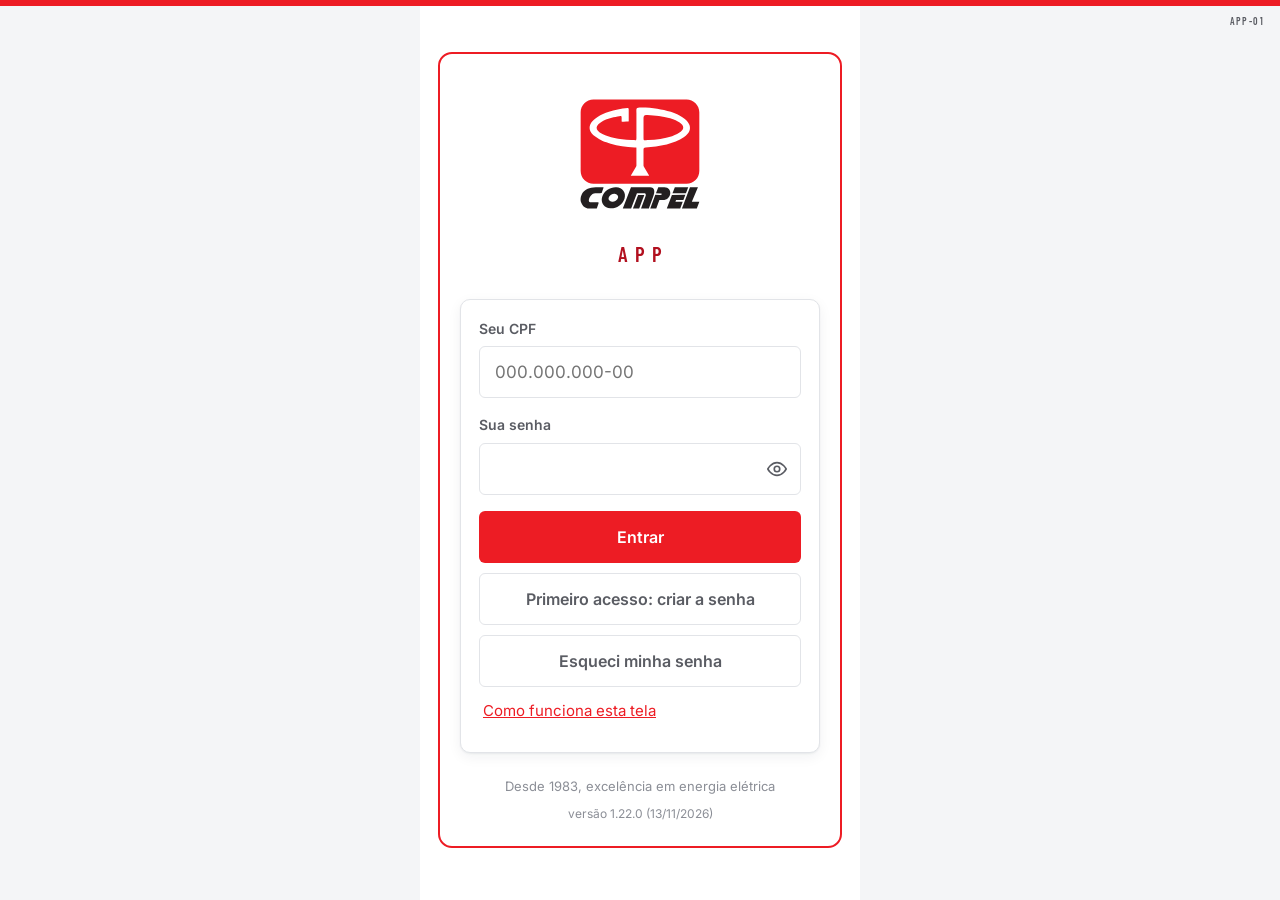
==== index.html @ 9f32f719 "Casca 1.22.0: "Relatar" no topo do Início e Casca.resumoDosAtalhos Desenho §2 e §11 (Dalton, 12/11):" ====
<!doctype html>
<html lang="pt-BR">
<head>
<meta charset="utf-8">
<meta name="viewport" content="width=device-width, initial-scale=1, viewport-fit=cover">
<meta name="theme-color" content="#231F20">
<title>App Compel</title>
<link rel="manifest" href="manifest.webmanifest">
<link rel="icon" href="icone-192.png">
<link rel="apple-touch-icon" href="icone-192.png">
<!--
  A CASCA DO APP COMPEL (21/10/2026). Entrada, Início, Avisos e Perfil; os blocos de cada frente entram depois, cada um
  na pasta dele (blocos/<bloco>/).

  O VISUAL É O DO PORTAL (pedido do Dalton, 21/10/2026). A folha é a do Núcleo, copiada em estilo/nucleo.css (o app
  mora fora do Google e abre sem sinal, então não pode chamar o Nucleo.css()), e as três fontes vêm da pasta
  estilo/fontes. A marca é o vetor oficial do Núcleo (Marca.html), declarado uma vez aqui embaixo e reaproveitado com
  <use>, como no Portal. O que só o app tem fica nesta folha, com o prefixo app-.
-->
<link rel="stylesheet" href="estilo/fontes.css">
<link rel="stylesheet" href="estilo/nucleo.css">
<link rel="stylesheet" href="estilo/agenda.css">
<style>
  /* O corpo vira coluna para as abas ficarem no pé da tela, e o conteúdo rolar entre a barra e as abas. */
  html, body { height: 100%; }
  body { display: flex; flex-direction: column; }
  main { flex: 1; min-width: 0; }
  .topo .acoes { gap: 10px; }
  /* Com sinal / sem sinal: em campo é a primeira pergunta, e a resposta fica no topo de toda tela de dentro. */
  .app-sinal { font-size: 12px; font-weight: 600; padding: 3px 9px; border-radius: 12px; display: inline-flex; align-items: center; gap: 6px; white-space: nowrap; }
  .app-sinal::before { content: ''; width: 8px; height: 8px; border-radius: 50%; background: currentColor; }
  .app-sinal.off { background: var(--ambar-claro); color: #8A5A00; } .app-sinal.on { background: var(--verde-claro); color: var(--verde); }
  .barra-versao { background: var(--grafite-claro); color: #fff; border: 0; width: 100%; min-height: 48px; font: inherit; font-weight: 600; cursor: pointer; }
  /* O "!" do relato, na barra grafite, e o que a tela do relato e os avisos da pessoa precisam (casca 1.9, 26/10/2026). */
  /* O fundo e o canto são os do .topo button da folha (o mesmo botão da barra do Portal); aqui só o tamanho do "!",
     grande o bastante para ser visto no sol (visto na tela em 26/10/2026: a 14px da folha, ele sumia). */
  .topo .app-relatar { flex: 0 0 auto; width: 44px; padding: 0; margin-right: 10px; font-size: 22px; font-weight: 700; line-height: 1; }
  .topo .app-relatar:focus-visible { outline: 2px solid #fff; outline-offset: 2px; }
  .app-texto-longo { width: 100%; box-sizing: border-box; padding: 12px 14px; border: 1.5px solid var(--linha); border-radius: var(--raio-p);
    font: 17px 'Inter', sans-serif; color: var(--tinta); resize: vertical; }
  .app-texto-longo:focus { outline: none; border-color: var(--vermelho); box-shadow: 0 0 0 3px var(--vermelho-claro); }
  .app-pessoal { border-left: 4px solid var(--vermelho); }
  .app-texto { margin: 6px 0; font-size: 16px; line-height: 1.5; }
  .app-print { margin: 6px 0; }
  /* O Acesso rápido (casca 1.11, 27/10/2026): dois botões por linha no celular, com o alvo de toque da folha (--toque) e
     mais um pouco, porque é o botão mais usado do app e muita gente toca de luva. O cartão branco com a sombra da folha
     é o mesmo do .n-modulo, para os dois lerem como "toque aqui"; o nome do sistema embaixo diz de onde vem o formulário. */
  .app-atalhos { display: grid; grid-template-columns: repeat(2, minmax(0, 1fr)); gap: 10px; margin-bottom: 6px; }
  /* 13/11/2026 (casca 1.19.0), desenho M01 que o Dalton aprovou em 12/11: o emoji num quadrinho cinza de 38 px, cartão
     branco com borda fina e sem sombra (a sombra fazia os cartões parecerem maiores do que são). */
  .app-atalho { min-height: 96px; display: flex; flex-direction: column; align-items: flex-start; justify-content: flex-start; gap: 6px; text-align: left;
    padding: 12px 14px; border: 1px solid #E6E7EA; border-radius: 16px; background: var(--superficie);
    font: inherit; color: var(--tinta); cursor: pointer; }
  .app-atalho:disabled { opacity: .55; cursor: not-allowed; }
  .app-atalho-icone { width: 38px; height: 38px; border-radius: 10px; background: #F2F3F5; display: flex; align-items: center; justify-content: center; font-size: 20px; line-height: 1; }
  .app-atalho-nome { font-weight: 700; font-size: 15px; line-height: 1.25; }
  .app-atalho-de { font-size: 12px; color: var(--tinta-media); line-height: 1.3; }
  /* 13/11/2026 (casca 1.22.0): o número no canto e a barrinha que o bloco manda (Casca.resumoDosAtalhos), e o "Relatar" no
     topo em largura toda, como no desenho M01. Texto vermelho pequeno em #A50E15 (o vermelho da marca não tem contraste). */
  .app-atalho { position: relative; }
  .app-atalho-numero { position: absolute; top: 10px; right: 10px; min-width: 24px; height: 24px; padding: 0 6px; box-sizing: border-box; border-radius: 12px; background: #D3121A; color: #fff; font: 700 13px Inter, sans-serif; display: flex; align-items: center; justify-content: center; }
  .app-atalho-barra { display: block; width: 100%; height: 4px; border-radius: 2px; background: #E6E7EA; overflow: hidden; margin-top: 2px; }
  .app-atalho-barra i { display: block; height: 100%; background: #0E7A47; }
  .app-relatar { display: flex; align-items: center; gap: 12px; width: 100%; min-height: 60px; margin: 0 0 12px; padding: 10px 14px; border: 1.5px solid #D3121A; border-radius: 16px; background: #FFF5F5; color: #A50E15; font: inherit; text-align: left; cursor: pointer; }
  .app-relatar b { display: block; font-size: 16px; } .app-relatar small { display: block; font-size: 13px; color: #7A1A1F; }
  .app-relatar-icone { font-size: 24px; line-height: 1; }
  .app-relatar:disabled { opacity: .55; cursor: not-allowed; }
  /* Sistemas completos em quadros pequenos, dois por linha também no celular estreito (a folha do Núcleo põe um por
     linha abaixo de 420 px, que é a regra certa para o Portal no computador, não para esta lista curta no celular). O
     estilo é do app, por isso fica preso a #modulos e não mexe na folha compartilhada. */
  #modulos .n-grade { grid-template-columns: repeat(2, minmax(0, 1fr)); gap: 8px; }
  #modulos .n-modulo { display: flex; align-items: center; gap: 10px; min-height: 56px; padding: 8px 10px; border: 1px solid #E6E7EA; border-radius: 14px; box-shadow: none; }
  #modulos .n-modulo:hover { transform: none; }
  #modulos .n-modulo .n-icone { flex: 0 0 34px; width: 34px; height: 34px; margin: 0; border-radius: 10px; background: #F2F3F5; display: flex; align-items: center; justify-content: center; font-size: 18px; line-height: 1; }
  #modulos .app-sis-texto { display: block; min-width: 0; }
  #modulos .n-modulo .n-nome { font: 700 14px/1.2 Inter, sans-serif; overflow-wrap: anywhere; }
  #modulos .n-modulo .n-perfil { font: 700 10px Inter, sans-serif; letter-spacing: .08em; margin-top: 2px; }
  #modulos .n-modulo .n-motivo { font-size: 12px; line-height: 1.3; margin-top: 4px; padding-top: 4px; }
  /* O nome do grupo (a coluna GRUPO da MODULOS) acima dos cartões dele: um rótulo, e não uma seta que abre e fecha,
     porque no celular de quem vai a campo os cartões são poucos e um toque a mais para chegar ao sistema não paga. */
  .app-grupo { margin: 18px 0 10px; }
  /* Erro ou sugestão (casca 1.10, 27/10/2026): dois botões lado a lado, com o alvo de toque da folha (--toque, 52px).
     O marcado leva o --vermelho-forte no texto, e não o --vermelho da marca, que reprova como texto (o comentário do
     :root da folha). Medido pela fórmula de luminância da WCAG em 27/10/2026, sobre os valores da folha: 6,12:1 sobre o
     --vermelho-claro. O marcado também muda a borda, para não depender só da cor. */
  .app-tipos { display: grid; grid-template-columns: 1fr 1fr; gap: 10px; margin-bottom: 16px; }
  .app-tipo { min-height: var(--toque); padding: 10px 12px; border: 1.5px solid var(--linha); border-radius: var(--raio-p);
    background: var(--superficie); color: var(--tinta-media); font: inherit; font-size: 15px; font-weight: 600; cursor: pointer; }
  .app-tipo.app-tipo-marcado { border: 2px solid var(--vermelho-forte); background: var(--vermelho-claro); color: var(--vermelho-forte); }
  /* A entrada: quem já entrou neste celular, com a inicial no círculo grafite. */
  .app-rotulo { margin: 0 0 8px; font-size: 13px; letter-spacing: .1em; text-transform: uppercase; color: var(--tinta-media); }
  .app-pessoas { display: grid; gap: 8px; margin-bottom: 14px; }
  .app-pessoas button { display: flex; align-items: center; gap: 12px; width: 100%; min-height: var(--toque); padding: 8px 12px; border: 1px solid var(--linha); border-radius: var(--raio); background: var(--superficie); font: inherit; color: inherit; text-align: left; cursor: pointer; }
  .app-pessoas button.ativo { border: 2px solid var(--vermelho); background: var(--vermelho-claro); }
  .app-inicial { flex: none; width: 36px; height: 36px; border-radius: 50%; background: var(--grafite); color: #fff; display: flex; align-items: center; justify-content: center; font-weight: 700; }
  .app-quem { flex: 1; min-width: 0; } .app-quem b { display: block; } .app-quem small { display: block; color: var(--tinta-fraca); font-size: 13px; }
  .app-ola { margin: 4px 0 10px; }
  .app-sem-margem { margin-top: 0; }
  .app-versao { text-align: center; font-size: 12px; color: var(--tinta-fraca); margin-top: 8px; }
  .login-tela .cartao .btn + .btn { margin-top: 10px; }
  /* Os avisos: a categoria e o "novo" na mesma linha, como o painel de comunicações do Portal. */
  .aviso-item { display: grid; gap: 6px; margin-bottom: 12px; }
  .app-linha { display: flex; gap: 8px; align-items: center; flex-wrap: wrap; }
  .app-cat { font-size: 11px; letter-spacing: .07em; text-transform: uppercase; font-weight: 700; padding: 4px 10px; border-radius: 3px; background: #EEF0F2; color: #3F4449; }
  .app-novo { font-size: 11px; font-weight: 700; letter-spacing: .07em; text-transform: uppercase; padding: 3px 9px; border-radius: 3px; background: var(--vermelho-forte); color: #fff; }
  .app-titulo { font-family: 'Josefin Sans', 'Inter', sans-serif; font-size: 20px; line-height: 1.22; }
  .app-data { font-size: 13.5px; color: var(--tinta-media); }
  .aviso-item img { width: 100%; height: auto; border-radius: 8px; background: #EEF0F3; display: block; object-fit: contain; }
  .app-resumo { display: grid; grid-template-columns: auto 1fr; gap: 6px 14px; margin: 0; font-size: 15px; }
  .app-resumo dt { color: var(--tinta-media); } .app-resumo dd { margin: 0; min-width: 0; overflow-wrap: anywhere; }
  /* As abas de baixo: só o app tem (o Portal é de computador e celular, o app é só de celular). */
  /* As colunas se ajustam ao número de abas: a de Envio só aparece quando algum bloco envia. */
  .app-abas { display: grid; grid-auto-flow: column; grid-auto-columns: 1fr; background: var(--superficie); border-top: 1px solid var(--linha); padding-bottom: env(safe-area-inset-bottom, 0px); position: sticky; bottom: 0; z-index: 30; }
  .app-abas button { border: 0; background: none; min-height: 60px; font-family: 'Barlow Condensed', sans-serif; font-size: 15px; font-weight: 600; letter-spacing: .06em; text-transform: uppercase; color: var(--tinta-fraca); cursor: pointer; display: flex; flex-direction: column; align-items: center; justify-content: center; gap: 2px; position: relative; }
  .app-abas button i { font-style: normal; font-size: 18px; line-height: 1; }
  .app-abas button.ativo { color: var(--vermelho-forte); box-shadow: inset 0 3px 0 var(--vermelho); }
  .app-bolinha { position: absolute; top: 8px; left: calc(50% + 8px); min-width: 18px; height: 18px; border-radius: 9px; background: var(--vermelho); color: #fff; font-family: 'Inter', sans-serif; font-size: 11px; font-weight: 700; display: flex; align-items: center; justify-content: center; padding: 0 5px; }
  /* A tela de Envio (APP-08): um cartão por bloco que envia. */
  .app-envio .app-linha { display: flex; align-items: center; justify-content: space-between; gap: 8px; margin-bottom: 8px; }
  .app-ultimo { margin: 8px 0; }
  /* O termo (APP-09): o texto vem do Núcleo com as quebras de linha dele. */
  .app-termo-texto { white-space: pre-line; margin: 10px 0 14px; }
  .app-acordadas { margin-top: 10px; font-size: 13px; color: var(--tinta-fraca); }
  .app-acordadas summary { cursor: pointer; }
  .app-acordadas ul { margin: 6px 0 0; padding-left: 18px; }
</style>
</head>
<body>
<svg style="display:none" aria-hidden="true" focusable="false">

  <!-- Empilhada: simbolo em cima, palavra embaixo. Usada na tela de login.
       Vetor oficial, copiado sem alterar um ponto. -->
  <symbol id="marca-quadrada" viewBox="0 0 4338 4290"><path fill-rule="evenodd" fill="#ED1C24" fill-opacity="1" d="M 819.699219 565.992188 L 3517.304688 565.992188 C 3721.410156 565.992188 3888.398438 732.980469 3888.398438 937.085938 L 3888.398438 2635.578125 C 3888.398438 2839.683594 3721.410156 3006.675781 3517.304688 3006.675781 L 819.699219 3006.675781 C 615.589844 3006.675781 448.601562 2839.683594 448.601562 2635.578125 L 448.601562 937.085938 C 448.601562 732.980469 615.589844 565.992188 819.699219 565.992188 Z M 2270.746094 1131.414062 L 2270.746094 1643.496094 C 2270.746094 1777.359375 2270.285156 1745.789062 2409.21875 1739.515625 C 2640.621094 1729.070312 2875.847656 1693.339844 3098.441406 1626.898438 C 3554.527344 1465.511719 3527.503906 1268.949219 3041.554688 1109.34375 C 2813.992188 1046.769531 2617.339844 1025.402344 2385.910156 1014.027344 C 2288.726562 1009.253906 2271.457031 1033.53125 2270.746094 1131.414062 Z M 1924.015625 2778.179688 L 2411.082031 2778.179688 C 2441.84375 2778.179688 2439.28125 2782.511719 2423.800781 2755.894531 L 2282.28125 2512.550781 C 2272.738281 2496.144531 2270.746094 2497.355469 2270.746094 2478.449219 L 2270.746094 2035.988281 C 2270.746094 1977.054688 2274.972656 1957.894531 2332.476562 1955.886719 C 2534.996094 1948.800781 2724.605469 1912.789062 2944.042969 1869.875 C 3110.679688 1826.785156 3308.148438 1747.097656 3437.28125 1661.828125 C 3796.566406 1410.453125 3599.535156 1094.691406 3061.601562 917.011719 C 2798.351562 851.554688 2561.4375 794.175781 2205.90625 794.230469 C 2042.796875 799.277344 2065.371094 801.023438 2065.734375 962.367188 L 2065.425781 1629.207031 C 2065.359375 1775.457031 2077.769531 1742.71875 1920.910156 1742.496094 C 1527.179688 1717.792969 1288.636719 1658.382812 1079.761719 1561.671875 C 842.746094 1439.636719 866.675781 1314.289062 1093.535156 1185.113281 C 1257.742188 1105.941406 1341.351562 1095.585938 1520.875 1057.597656 C 1596.804688 1049.101562 1640.136719 1024.839844 1636.566406 1100.429688 L 1636.566406 1172.4375 C 1636.566406 1213.933594 1635.351562 1206.78125 1695.625 1206.78125 L 1772.351562 1205.625 C 1853.75 1204.398438 1841.941406 1218.710938 1841.941406 1138.570312 L 1841.941406 888.789062 C 1841.941406 847.753906 1848.9375 810.09375 1808.589844 812.21875 C 1613.734375 822.484375 1428.441406 876.367188 1269.980469 918.757812 C 774.121094 1080.296875 523.328125 1374.625 871.878906 1640.875 C 1021.601562 1755.242188 1144.21875 1796.425781 1318.769531 1846.921875 C 1531.765625 1908.542969 1758.800781 1945.011719 2009.945312 1956.121094 C 2075.628906 1959.023438 2064.867188 1941.289062 2064.925781 2007.4375 C 2065.058594 2164.433594 2065.214844 2321.445312 2065.359375 2478.449219 C 2065.378906 2499.199219 2060.039062 2501.878906 2049.578125 2519.875 L 1913.289062 2754.230469 C 1897.398438 2781.570312 1893.226562 2778.179688 1924.015625 2778.179688 "/><path fill-rule="evenodd" fill="#231F20" fill-opacity="1" d="M 1070.953125 3242.746094 L 1098.203125 3160.152344 C 1118.640625 3098.894531 1127.644531 3107.484375 1054.441406 3105.699219 L 887.574219 3105.699219 C 691.042969 3105.699219 580.332031 3188.261719 538.140625 3233.511719 C 463.984375 3313.050781 425.378906 3441.242188 460.449219 3545.808594 C 489.617188 3632.769531 546.4375 3702.90625 648.792969 3723.011719 L 916.199219 3723.011719 L 964.15625 3584.117188 C 979.039062 3545.839844 973.015625 3546.320312 909.921875 3546.144531 L 724.300781 3545.628906 C 665.882812 3530.085938 680.617188 3432.597656 735.648438 3361.1875 C 769.042969 3317.855469 811.1875 3290.339844 873.023438 3284.113281 L 1010.726562 3283.191406 C 1055.519531 3283.8125 1059.5 3278.523438 1070.953125 3242.746094 "/><path fill-rule="evenodd" fill="#231F20" fill-opacity="1" d="M 1670.351562 3723.011719 L 1907.152344 3105.699219 L 2460.355469 3105.699219 C 2604.121094 3105.699219 2609.503906 3232.234375 2544.433594 3401.867188 L 2425.070312 3723.011719 L 2199.039062 3723.011719 L 2318.90625 3401.867188 C 2345.867188 3346.558594 2351.621094 3284.113281 2285.851562 3284.113281 L 2080.070312 3284.113281 L 1911.707031 3723.011719 Z M 1670.351562 3723.011719 "/><path fill-rule="evenodd" fill="#231F20" fill-opacity="1" d="M 1964.921875 3723.011719 L 2114.160156 3330.074219 L 2293.46875 3330.074219 L 2145.636719 3723.011719 Z M 1964.921875 3723.011719 "/><path fill-rule="evenodd" fill="#231F20" fill-opacity="1" d="M 2466.53125 3723.011719 L 2612.410156 3329.546875 L 2740.644531 3330.074219 C 2816.527344 3330.074219 2817.25 3287.3125 2767.648438 3287.3125 L 2631.691406 3284.113281 L 2698.828125 3105.699219 L 2875.050781 3105.699219 C 3125.34375 3105.699219 3097.417969 3478.238281 2829.128906 3478.238281 L 2730.535156 3479.085938 L 2640.488281 3723.011719 Z M 2466.53125 3723.011719 "/><path fill-rule="evenodd" fill="#231F20" fill-opacity="1" d="M 3178.53125 3105.699219 L 3111.394531 3284.113281 L 3500.277344 3284.113281 L 3567.417969 3105.699219 Z M 3178.53125 3105.699219 "/><path fill-rule="evenodd" fill="#231F20" fill-opacity="1" d="M 2946.234375 3723.011719 L 3094.097656 3330.074219 L 3483.472656 3325.796875 L 3426.542969 3480.058594 L 3213.875 3480.058594 L 3196.578125 3526.023438 L 3407.449219 3526.023438 L 3335.121094 3723.011719 Z M 2946.234375 3723.011719 "/><path fill-rule="evenodd" fill="#231F20" fill-opacity="1" d="M 3384.945312 3723.011719 L 3617.242188 3105.699219 L 3848.816406 3105.699219 L 3671.332031 3526.023438 L 3889.640625 3526.023438 L 3815.515625 3723.011719 Z M 3384.945312 3723.011719 "/><path fill-rule="nonzero" fill="#231F20" fill-opacity="1" d="M 1310.144531 3719.832031 C 1220.464844 3714.632812 1152.179688 3680.296875 1105.644531 3616.695312 C 1059.078125 3553.246094 1047.6875 3479.21875 1071.527344 3394.488281 C 1095.320312 3309.90625 1147.351562 3239.414062 1227.539062 3183.308594 C 1307.738281 3127.210938 1392.886719 3101.625 1482.566406 3106.824219 C 1572.414062 3112.039062 1640.492188 3146.507812 1687.0625 3209.960938 C 1733.796875 3273.425781 1745.140625 3347.59375 1721.351562 3432.175781 C 1697.515625 3516.90625 1645.527344 3587.257812 1565.160156 3643.347656 C 1484.9375 3699.59375 1399.992188 3725.042969 1310.144531 3719.832031 Z M 1359.644531 3527.566406 C 1396.484375 3529.703125 1431.464844 3520.347656 1464.585938 3499.5 C 1497.855469 3478.65625 1519.558594 3452.515625 1529.6875 3421.0625 C 1539.808594 3389.609375 1535.4375 3361.957031 1516.550781 3338.089844 C 1497.828125 3314.230469 1470.050781 3301.234375 1433.203125 3299.097656 C 1396.515625 3296.972656 1361.535156 3306.324219 1328.257812 3327.167969 C 1294.996094 3348.011719 1273.289062 3374.15625 1263.171875 3405.601562 C 1253.039062 3437.058594 1257.421875 3464.714844 1276.300781 3488.578125 C 1295.171875 3512.445312 1322.953125 3525.4375 1359.644531 3527.566406 "/>  </symbol>

  <!-- Deitada: simbolo, fio e palavra lado a lado. Usada na barra do topo.
       O enquadramento comeca em x=64 porque o desenho tem folga a esquerda. -->
  <symbol id="marca-horizontal" viewBox="64 90 1608 344" preserveAspectRatio="xMinYMid meet"><!-- Main badge -->
  <!-- Official mark block, with original proportions -->
  <rect x="80" y="106" width="440" height="312" rx="42" fill="#ED1C24"/>
  <g transform="translate(117.500,137.671) scale(0.266229)">
    <path d="M 40.00,184.00 L 20.00,210.00 L 4.00,244.00 L 0.00,263.00 L 0.00,287.00 L 4.00,307.00 L 18.00,337.00 L 44.00,370.00 L 75.00,397.00 L 118.00,427.00 L 160.00,450.00 L 200.00,467.00 L 260.00,487.00 L 331.00,507.00 L 405.00,523.00 L 481.00,535.00 L 558.00,543.00 L 637.00,546.00 L 640.00,548.00 L 640.00,800.00 L 638.00,807.00 L 605.00,860.00 L 563.00,934.00 L 811.00,934.00 L 735.00,803.00 L 735.00,565.00 L 737.00,557.00 L 742.00,551.00 L 756.00,546.00 L 818.00,543.00 L 888.00,535.00 L 1021.00,512.00 L 1084.00,497.00 L 1174.00,465.00 L 1217.00,446.00 L 1268.00,419.00 L 1287.00,407.00 L 1291.00,402.00 L 1295.00,401.00 L 1317.00,383.00 L 1334.00,366.00 L 1353.00,341.00 L 1352.00,339.00 L 1358.00,332.00 L 1365.00,316.00 L 1371.00,292.00 L 1371.00,263.00 L 1365.00,239.00 L 1353.00,214.00 L 1336.00,190.00 L 1311.00,164.00 L 1285.00,143.00 L 1257.00,124.00 L 1218.00,102.00 L 1173.00,81.00 L 1124.00,62.00 L 1056.00,44.00 L 1053.00,45.00 L 1048.00,42.00 L 965.00,24.00 L 929.00,19.00 L 926.00,17.00 L 823.00,4.00 L 755.00,0.00 L 683.00,0.00 L 654.00,4.00 L 648.00,7.00 L 642.00,15.00 L 639.00,41.00 L 640.00,434.00 L 638.00,442.00 L 628.00,449.00 L 568.00,448.00 L 512.00,444.00 L 432.00,435.00 L 407.00,430.00 L 404.00,431.00 L 324.00,415.00 L 309.00,410.00 L 307.00,411.00 L 257.00,395.00 L 252.00,395.00 L 251.00,393.00 L 225.00,385.00 L 196.00,372.00 L 194.00,373.00 L 191.00,370.00 L 171.00,362.00 L 139.00,343.00 L 124.00,332.00 L 107.00,315.00 L 95.00,294.00 L 92.00,282.00 L 95.00,260.00 L 106.00,239.00 L 129.00,215.00 L 159.00,193.00 L 187.00,177.00 L 235.00,157.00 L 287.00,141.00 L 326.00,132.00 L 357.00,127.00 L 379.00,121.00 L 415.00,116.00 L 427.00,117.00 L 434.00,122.00 L 437.00,129.00 L 437.00,183.00 L 440.00,191.00 L 530.00,190.00 L 532.00,186.00 L 532.00,23.00 L 530.00,14.00 L 527.00,10.00 L 522.00,8.00 L 498.00,9.00 L 408.00,22.00 L 315.00,44.00 L 237.00,67.00 L 189.00,86.00 L 132.00,114.00 L 81.00,147.00 Z M 736.00,127.00 L 742.00,114.00 L 751.00,105.00 L 765.00,101.00 L 802.00,101.00 L 867.00,105.00 L 950.00,114.00 L 1036.00,129.00 L 1093.00,143.00 L 1154.00,164.00 L 1187.00,179.00 L 1213.00,194.00 L 1217.00,194.00 L 1244.00,213.00 L 1248.00,218.00 L 1249.00,217.00 L 1267.00,235.00 L 1282.00,265.00 L 1282.00,281.00 L 1279.00,294.00 L 1269.00,312.00 L 1252.00,328.00 L 1253.00,329.00 L 1225.00,349.00 L 1186.00,370.00 L 1123.00,395.00 L 1028.00,419.00 L 935.00,435.00 L 851.00,444.00 L 745.00,450.00 L 736.00,441.00 L 735.00,434.00 Z" fill="#ffffff" fill-rule="evenodd"/>
  </g>

  <!-- Divider -->
  <rect x="559" y="112" width="5" height="296" rx="2.5" fill="#5c5f63" opacity="0.72"/>

  <!-- Official COMPEL wordmark traced from supplied logo -->
  <g transform="translate(605.000,170.000) scale(0.636923)">
    <path d="M 870.00,106.00 L 787.00,106.00 L 718.00,290.00 L 801.00,290.00 L 857.00,144.00 L 860.00,132.00 L 868.00,115.00 Z M 1432.00,104.00 L 1251.00,106.00 L 1242.00,126.00 L 1240.00,135.00 L 1235.00,145.00 L 1181.00,290.00 L 1363.00,290.00 L 1397.00,199.00 L 1300.00,199.00 L 1298.00,195.00 L 1307.00,176.00 L 1406.00,176.00 L 1429.00,116.00 Z M 1605.00,0.00 L 1497.00,0.00 L 1388.00,290.00 L 1591.00,289.00 L 1597.00,270.00 L 1625.00,199.00 L 1524.00,199.00 L 1522.00,197.00 Z M 1259.00,83.00 L 1441.00,83.00 L 1472.00,0.00 L 1290.00,0.00 Z M 1205.00,21.00 L 1184.00,7.00 L 1157.00,0.00 L 1063.00,1.00 L 1032.00,83.00 L 1097.00,84.00 L 1109.00,88.00 L 1112.00,91.00 L 1112.00,96.00 L 1104.00,103.00 L 1089.00,106.00 L 1022.00,106.00 L 1018.00,120.00 L 982.00,214.00 L 980.00,223.00 L 954.00,290.00 L 1035.00,290.00 L 1062.00,219.00 L 1064.00,210.00 L 1072.00,192.00 L 1074.00,183.00 L 1079.00,175.00 L 1134.00,175.00 L 1156.00,171.00 L 1180.00,161.00 L 1194.00,151.00 L 1204.00,141.00 L 1218.00,120.00 L 1224.00,104.00 L 1227.00,90.00 L 1227.00,66.00 L 1225.00,56.00 L 1218.00,38.00 Z M 689.00,0.00 L 678.00,32.00 L 670.00,49.00 L 669.00,55.00 L 652.00,96.00 L 650.00,105.00 L 640.00,127.00 L 638.00,136.00 L 622.00,174.00 L 620.00,183.00 L 578.00,290.00 L 691.00,290.00 L 769.00,86.00 L 772.00,83.00 L 875.00,83.00 L 883.00,86.00 L 890.00,92.00 L 893.00,99.00 L 893.00,116.00 L 891.00,124.00 L 883.00,141.00 L 882.00,147.00 L 874.00,165.00 L 872.00,174.00 L 867.00,184.00 L 828.00,290.00 L 934.00,290.00 L 946.00,254.00 L 956.00,231.00 L 975.00,176.00 L 992.00,134.00 L 1004.00,95.00 L 1008.00,70.00 L 1008.00,46.00 L 1004.00,29.00 L 995.00,15.00 L 980.00,5.00 L 961.00,0.00 Z M 562.00,25.00 L 548.00,16.00 L 533.00,9.00 L 511.00,3.00 L 489.00,0.00 L 457.00,1.00 L 427.00,7.00 L 403.00,16.00 L 382.00,27.00 L 349.00,51.00 L 330.00,70.00 L 310.00,98.00 L 302.00,114.00 L 291.00,150.00 L 290.00,189.00 L 293.00,206.00 L 303.00,229.00 L 321.00,253.00 L 333.00,264.00 L 345.00,272.00 L 367.00,282.00 L 403.00,289.00 L 432.00,289.00 L 466.00,283.00 L 493.00,273.00 L 514.00,262.00 L 549.00,236.00 L 569.00,215.00 L 585.00,192.00 L 596.00,169.00 L 606.00,130.00 L 606.00,99.00 L 596.00,67.00 L 579.00,41.00 Z M 498.00,101.00 L 505.00,108.00 L 513.00,122.00 L 514.00,141.00 L 505.00,163.00 L 488.00,181.00 L 476.00,189.00 L 460.00,196.00 L 441.00,200.00 L 429.00,200.00 L 414.00,197.00 L 403.00,192.00 L 389.00,179.00 L 383.00,168.00 L 382.00,149.00 L 385.00,137.00 L 393.00,123.00 L 415.00,103.00 L 434.00,94.00 L 449.00,90.00 L 477.00,91.00 L 488.00,95.00 Z M 312.00,1.00 L 189.00,0.00 L 145.00,6.00 L 108.00,17.00 L 71.00,36.00 L 53.00,50.00 L 38.00,65.00 L 20.00,91.00 L 7.00,122.00 L 0.00,154.00 L 0.00,181.00 L 4.00,201.00 L 10.00,219.00 L 21.00,240.00 L 30.00,253.00 L 50.00,272.00 L 75.00,285.00 L 91.00,290.00 L 220.00,290.00 L 246.00,218.00 L 246.00,211.00 L 242.00,209.00 L 232.00,208.00 L 129.00,208.00 L 123.00,205.00 L 116.00,198.00 L 112.00,188.00 L 112.00,169.00 L 114.00,160.00 L 121.00,142.00 L 132.00,123.00 L 154.00,100.00 L 173.00,89.00 L 196.00,83.00 L 279.00,82.00 L 285.00,80.00 L 292.00,69.00 L 308.00,18.00 L 313.00,7.00 Z" fill="currentColor" fill-rule="evenodd"/>
  </g>

    </symbol>

</svg>
<header id="topo" class="topo oculto">
  <div class="marca-topo"><svg class="marca-svg" role="img" aria-label="Compel"><use href="#marca-horizontal"/></svg><span class="divisor-marca"></span><span class="sub">App</span></div>
  <div class="espaco"></div>
  <button id="botaoRelato" type="button" class="app-relatar oculto" data-acao="relatar" aria-label="Relatar um problema ou dar uma sugestão">!</button>
  <div class="acoes n-com-codigo"><span id="sinal" class="app-sinal off">Sem sinal</span><span id="codigo" class="n-codigo-tela"></span></div>
</header>
<button id="barraVersao" type="button" class="barra-versao oculto" data-acao="atualizar">Versão nova do app instalada. Toque para usar.</button>
<main id="corpo" aria-live="polite"><div class="carregando">Abrindo…</div></main>
<nav id="abas" class="app-abas oculto">
  <button type="button" data-aba="inicio"><i>⌂</i>Início</button>
  <button type="button" data-aba="avisos"><i>✉</i>Avisos<span id="bolinha" class="app-bolinha oculto"></span></button>
  <button type="button" data-aba="agenda" id="abaAgenda"><i>▦</i>Agenda</button>
  <button type="button" data-aba="envio" id="abaEnvio" class="oculto"><i>⇅</i>Envio<span id="bolinhaEnvio" class="app-bolinha oculto"></span></button>
  <button type="button" data-aba="perfil"><i>☺</i>Perfil</button>
</nav>
<!-- O endereço do login vem num arquivo só, e nenhum caminho em uso o troca (config/login.js explica por quê). -->
<script src="config/login.js"></script>
<!-- Os serviços que a casca dá a ela e aos blocos (servicos.js roda também no service worker), e o índice dos blocos,
     montado na publicação a partir dos bloco.json (conferencia/indice.js). -->
<script src="servicos.js"></script>
<script src="blocos/indice.js"></script>
<script src="casca.js"></script>
<script src="app.js"></script>
</body>
</html>
---- estilo/fontes.css ----
/* As três fontes da plataforma (as do Estilo do Núcleo: Inter no texto, Josefin Sans nos títulos, Barlow
   Condensed nas etiquetas), guardadas no próprio app para abrirem sem sinal. Só o recorte latino (inclui os
   acentos do português) e só os pesos que a folha do Núcleo pede. Licença SIL OFL 1.1, nos LICENCA-*.txt. */
@font-face { font-family: 'Inter'; font-style: normal; font-weight: 400; font-display: swap; src: url('fontes/inter-latin-400-normal.woff2') format('woff2'); }
@font-face { font-family: 'Inter'; font-style: normal; font-weight: 500; font-display: swap; src: url('fontes/inter-latin-500-normal.woff2') format('woff2'); }
@font-face { font-family: 'Inter'; font-style: normal; font-weight: 600; font-display: swap; src: url('fontes/inter-latin-600-normal.woff2') format('woff2'); }
@font-face { font-family: 'Inter'; font-style: normal; font-weight: 700; font-display: swap; src: url('fontes/inter-latin-700-normal.woff2') format('woff2'); }
@font-face { font-family: 'Josefin Sans'; font-style: normal; font-weight: 400; font-display: swap; src: url('fontes/josefin-sans-latin-400-normal.woff2') format('woff2'); }
@font-face { font-family: 'Josefin Sans'; font-style: normal; font-weight: 600; font-display: swap; src: url('fontes/josefin-sans-latin-600-normal.woff2') format('woff2'); }
@font-face { font-family: 'Josefin Sans'; font-style: normal; font-weight: 700; font-display: swap; src: url('fontes/josefin-sans-latin-700-normal.woff2') format('woff2'); }
@font-face { font-family: 'Barlow Condensed'; font-style: normal; font-weight: 500; font-display: swap; src: url('fontes/barlow-condensed-latin-500-normal.woff2') format('woff2'); }
@font-face { font-family: 'Barlow Condensed'; font-style: normal; font-weight: 600; font-display: swap; src: url('fontes/barlow-condensed-latin-600-normal.woff2') format('woff2'); }
@font-face { font-family: 'Barlow Condensed'; font-style: normal; font-weight: 700; font-display: swap; src: url('fontes/barlow-condensed-latin-700-normal.woff2') format('woff2'); }
---- estilo/nucleo.css ----
/*
  CÓPIA DO ESTILO DO NÚCLEO, para o App Compel (trocada em 27/10/2026).

  O app mora fora do Google e abre sem sinal, então ele não pode chamar o Nucleo.css() como os módulos fazem. Esta é
  a folha do Núcleo como ele a pôs na base em 27/10/2026 (claude/NUCLEO_ESTILO_b1372b3a.html, 122.384 bytes em LF,
  md5 b1372b3afc515eee3662753a817d7243, conferido contra a carta nº 3 do Núcleo ao App e à Segurança), com uma troca
  só: o @import das fontes saiu (ver o aviso no lugar dele). A cópia anterior era a de 22/10 (Estilo.html de 81.150
  bytes, md5 sem CR 2eb8d6c036bf0cc3c49581bf7cd1a20f).

  Esta folha já traz o olho da senha (.n-senha-linha, .n-ver-senha) e as listas (.campo select). Por isso a regra
  provisória do olho saiu do index.html no mesmo commit: duas regras com o mesmo nome em dois arquivos é a família 39.

  NÃO EDITE AQUI. Mudança de visual da plataforma é do Núcleo, e chega ao app por carta: esta frente troca a cópia
  inteira e publica. O que é só do app (as abas de baixo, a lista de quem já entrou, a tela de Envio) mora no
  index.html, com o prefixo app-, para nunca colidir com classe do Núcleo.

  O risco desta cópia é o da família 39 (o mesmo valor em dois lugares e nada comparando): se o Núcleo mudar a folha,
  o app fica com a antiga até alguém trocar este arquivo. Por isso a bateria confere as cores da moldura e da barra e
  que nenhum texto use o vermelho da marca (T19).
*/
/*
  Nucleo.css() -- design system da Plataforma Compel.

  SE VOCE LEU ESTE ARQUIVO DA BASE DE CONHECIMENTO, LEIA ISTO ANTES.
  ==========================================================================
  Este arquivo mora em dois lugares: no projeto da biblioteca, onde ele RODA, e
  na base de conhecimento, onde ele e LIDO. Os dois deveriam ser iguais e nada
  aqui garante que sejam -- a copia da base so anda quando alguem a substitui.

  ESTA FOLHA E A DE 27/10/2026 (montada pelo Nucleo, md5 no `PENDENCIAS_NUCLEO`).
  A frase que estava aqui dizia 18/10 e envelheceu sem ninguem ver (Operacao
  nº 24, 26/10): a data do cabecalho tem de mudar a cada montagem.
  A data entra aqui porque a frente de Gestao a Vista descobriu que a copia
  da base estava quatro semanas atras comparando BYTES -- 26.132 contra
  45.602 --, e esse e um jeito caro de responder "de quando e esta copia?".
  O tamanho e o md5 de cada arquivo ficam no `00_LEIA_PRIMEIRO` do Drive.

  Entao: para LER e entender, a copia da base serve. Para DECIDIR APAGAR uma
  regra do seu modulo porque "a biblioteca ja tem", nao serve. Peca o
  `Nucleo.css()` rodado no editor.

  A diferenca nao e teorica. Uma lista de "pode apagar" derivada de uma folha
  desatualizada nao erra por pouco: ela apaga regras que a biblioteca NAO tem, e
  o sintoma e a sua tela perdendo estilo em producao, sem nada acusando.


  ESTE ARQUIVO E COMPARTILHADO POR TODOS OS MODULOS. So entra aqui o que
  serve a qualquer um deles: tokens, tipografia, estrutura, botao, campo,
  aviso, selo, chip e a tela de login.

  O QUE NAO ENTRA, E POR QUE:
  classe de dominio de um modulo -- .trilha, .questao, .moldura-video,
  .cert-item, .cartoes-gestor -- fica no Estilo.html daquele modulo. Se
  subisse para ca, mudar a tela de quiz do Treinamentos passaria a exigir
  publicar versao nova da biblioteca e trocar o numero em cada modulo.

  E NAO E TEORIA: a classe .modulo do Treinamentos, com display:flex, foi
  copiada a mao para o Financeiro e quebrou os cards retrateis de la. So
  foi resolvida renomeando para .modulo-trilha. Classe de dominio em
  arquivo compartilhado quebra o outro modulo -- ja aconteceu uma vez.

  As classes proprias do nucleo levam prefixo n- (ver o fim do arquivo).

  Decisoes de projeto herdadas do Treinamentos, todas mantidas:
  1. FUNDO CLARO, nao escuro. O publico usa celular em campo, sob sol forte.
     Tela escura ao sol vira espelho.
  2. ALVOS DE TOQUE GRANDES, minimo 52px. Muita gente toca de luva.
  3. TIPOGRAFIA: Josefin Sans nos titulos, Barlow Condensed nas etiquetas
     (desenhada para sinalizacao, tem ar de placa de seguranca) e Inter no
     texto corrido.
*/

/* [App Compel] o @import das fontes do Google saiu desta cópia: o app tem de abrir sem sinal, e as
   mesmas três fontes vêm da pasta estilo/fontes (estilo/fontes.css). */

:root {
  --fundo:        #F4F5F7;
  --superficie:   #FFFFFF;
  --tinta:        #231F20;
  --tinta-media:  #5A5C63;
  --tinta-fraca:  #8B8E96;
  --linha:        #E2E4E8;

  /* OS DOIS VERMELHOS. A Interface pediu na carta 14 que o conserto fosse no
     comentario e nao no nome, e esta certa: o --vermelho-forte tem DOIS
     consumidores e os dois estao corretos (texto na etiqueta da linha 651 e
     background no .btn:hover da 360), entao chama-lo de --vermelho-texto
     mentiria para o consumidor de fundo. */
  --vermelho:      #ED1C24;   /* a cor da MARCA -- o vetor oficial da logo, e
                                 nunca cor de texto. REPROVA os 4,5:1 sobre
                                 TODO fundo claro da folha:
                                   4,38:1 sobre --superficie (branco)
                                   4,02:1 sobre --fundo
                                   3,87:1 sobre --info-claro
                                   3,81:1 sobre --vermelho-claro
                                 UM NUMERO SO SERIA MENTIRA: a cor do texto e
                                 fixa, o fundo depende de onde a classe esta.
                                 Dizer "4,38" para os seis usos seria a mesma
                                 classe de erro que medir uma cor e escrever o
                                 numero ao lado do nome de outra.

                                 E a folha o usa como TEXTO em 6 lugares hoje
                                 -- tres do Nucleo e tres da Interface, o que
                                 quer dizer que o defeito nao e de um lado so:
                                   .login-marca .nome  4,38  (.login-tela pinta)
                                   .n-aviso-doc        4,38  (.cartao pinta)
                                   .n-adm-mais         4,02  (solto no .conteudo)
                                   .n-faixa-acao       3,87  (.n-faixa pinta) <- pior
                                   .btn.secundario     4,38 OU 4,02: transparente,
                                   .link-texto         4,38 OU 4,02: herda o lugar
                                 (medido pelo Nucleo em 21/10/2026; os tres da
                                 Interface conferidos por eles no mesmo dia,
                                 lendo o App.html que nao esta aqui) */
  --vermelho-forte:#B2101F;   /* o vermelho que serve de texto E de fundo:
                                 7,03:1 sobre branco (medido pelo Nucleo em
                                 21/10/2026). ATENCAO: nao e o #AE1017. A
                                 Interface escreveu #AE1017 a mao no CSS dela
                                 achando que era este token, e mediu 7,28:1 em
                                 cima dele -- sao duas cores diferentes, e o
                                 7,28 anda por ai como se fosse deste token */
  --vermelho-claro:#FDEBEC;
  --ambar:        #B87400;
  --ambar-claro:  #FFF3DC;
  /* O VIGESIMO TOKEN, e ele quebra uma simetria de proposito.
     Os modulos tem 19 no :root deles, identicos aos daqui -- medido pela
     frente de Interface. Este e o 20o, e quem repetir a contagem vai achar a
     diferenca: ela e esta linha.
     Ele existe porque os outros tres estados do aviso tinham token proprio e
     o `info` era o unico com hex solto (#EEF1F6), que nao saiu de decisao
     nenhuma. Reaproveitar o --fundo seria pior: e a cor da pagina, e a
     caixinha ficaria da cor do que esta atras dela. */
  --info-claro:   #EEF1F6;
  --verde:        #0E7A47;
  --verde-claro:  #E4F4EB;
  --grafite:      #231F20;   /* palavra COMPEL na logo */
  --grafite-claro:#3A3639;

  --raio:      10px;
  --raio-p:    6px;
  --sombra:    0 1px 2px rgba(15,31,46,.06), 0 4px 14px rgba(15,31,46,.06);
  --toque:     52px;
}

* { box-sizing: border-box; -webkit-tap-highlight-color: transparent; }

body {
  margin: 0;
  background: var(--fundo);
  color: var(--tinta);
  font-family: 'Inter', -apple-system, BlinkMacSystemFont, 'Segoe UI', Roboto, sans-serif;
  font-size: 16px;
  line-height: 1.55;
  -webkit-font-smoothing: antialiased;
  padding-bottom: env(safe-area-inset-bottom);
}

h1, h2, h3 {
  font-family: 'Josefin Sans', 'Inter', sans-serif;
  font-weight: 700;
  line-height: 1.15;
  margin: 0;
  letter-spacing: .01em;
}
h1 { font-size: 28px; }
h2 { font-size: 22px; }
h3 { font-size: 18px; }

/* Etiqueta em caixa alta: usada para categoria, status, secao */
.etiqueta {
  font-family: 'Barlow Condensed', sans-serif;
  font-weight: 600;
  /* A BASE E A DOS MODULOS -- etiqueta EM LINHA, dentro de cabecalho e cartao.
     ==================================================================
     Ate 23/08 esta regra era a do rotulo de secao: 16px, .15em e 26px de
     margem em cima. Os dois modulos declaravam a mesma classe com 12px,
     .13em e sem margem -- e concordavam entre si, byte a byte. O nucleo
     e que estava sozinho.

     No dia da adocao do Nucleo.css(), toda etiqueta em linha dos dois
     ganharia 33% mais fonte e 26px de margem, em dezenas de lugares. Nao
     quebra: desloca e cresce, sem nada acusando.

     A conta que decidiu, corrigida em 24/08: 3 usos aqui contra 43 nos dois
     modulos -- 29 no Financeiro e 14 no Treinamentos. A primeira contagem
     dizia "4 so na tela do lote", e eram 2 na tela e 29 no modulo: erraram o
     numero e o lugar. A proporcao ficou mais forte, e nao mais fraca.

     E DOS 14 DO TREINAMENTOS, SEIS TEM `margin-bottom` INLINE -- e eles nao
     sao remendo, sao excecao legitima: as oito sem margem sao legenda DENTRO
     de cartao, e colam de proposito; as seis com margem sao titulo de secao, e
     precisam de respiro. O uso estava dizendo que ali a etiqueta tem outro
     papel, e foi o que este modificador reconheceu.

     A armadilha do inline continua valendo para quem for adotar: ele PARECE
     protecao contra a mudanca de classe e nao e, porque a forma abreviada
     define os quatro lados e o inline cobre um. */
  font-size: 12px;
  letter-spacing: .13em;
  text-transform: uppercase;
  color: var(--tinta-fraca);
}

/* O ROTULO DE SECAO VIRA MODIFICADOR, e o prefixo vai NELE.
   ==========================================================================
   A `.etiqueta` nao e invencao do nucleo -- ela veio do Treinamentos, como o
   `.selo` e o `.chip`. MAS A VARIANTE E: o rotulo de secao com margem foi o
   nucleo que criou. Renomear a classe inteira poria o `n-` no que foi
   herdado; o modificador poe no que foi inventado, que e o que a regra diz.

   E ele custa tres declaracoes em vez de sete: familia, peso, uppercase e cor
   sao iguais nos dois usos, e so o que difere fica aqui.

   ELE NAO APARECE SOZINHO. Sempre `class="etiqueta n-secao"` -- sem a base,
   sobram tres propriedades sem familia, sem peso e sem cor.

   Dois niveis de especificidade contra um: ele vence a `.etiqueta` do bloco
   do modulo mesmo vindo antes dela. Conferido pela frente de Interface com o
   bloco do modulo por ultimo, que e o pior caso. */
.etiqueta.n-secao {
  font-size: 16px;
  letter-spacing: .15em;
  margin: 26px 0 12px;
}

.numero { font-variant-numeric: tabular-nums; }

/* ---------------------------------------------------------------- estrutura */

.topo {
  background: var(--grafite);
  color: #fff;
  padding: 0 18px;
  height: 66px;
  display: flex;
  align-items: center;
  position: sticky;
  top: 0;
  z-index: 40;
  padding-top: env(safe-area-inset-top);
}

/* A marca inteira e clicavel: voltar ao inicio pela logo e o gesto que a
   pessoa tenta por instinto, vindo de qualquer site. */
.topo .marca-topo {
  display: flex; align-items: center; gap: 13px;
  cursor: pointer; padding: 9px 0; border: 0;
  text-align: left;
  /* Precisa de .topo na frente: sem isso a regra .topo button vence por
     especificidade e a marca ganha o fundo cinza dos botoes. */
  background: none;
}
.topo .marca-topo:hover { background: none; }

/* Vetor ate o COMPEL: simbolo, fio e logotipo ja vem posicionados entre si
   no arquivo oficial. Proporcao do enquadramento: 1608 x 344 = 4,674. */
.marca-svg { height: 44px; width: 206px; display: block; flex: 0 0 206px; }

/* O subtitulo saiu de dentro do vetor. Como desenho ele encolhia junto com a
   marca e ficava ilegivel; como texto, tem tamanho proprio. */
.topo .divisor-marca {
  width: 1px; height: 26px; flex: 0 0 1px;
  background: rgba(255,255,255,.28);
  margin: 0 13px 0 14px;
}
.topo .sub {
  font-family: 'Barlow Condensed', sans-serif;
  font-size: 17px; font-weight: 500;
  letter-spacing: .1em; text-transform: uppercase;
  color: rgba(255,255,255,.72);
  white-space: nowrap; line-height: 1;
}

/* Texto so para leitor de tela: a marca e imagem, e quem nao enxerga
   precisa saber o que ela diz. */
.sr {
  position: absolute; width: 1px; height: 1px;
  overflow: hidden; clip: rect(0 0 0 0); white-space: nowrap;
}

/* Na tela estreita o subtitulo sai: a barra nao comporta os dois e a marca
   sozinha ja identifica. */
@media (max-width: 620px) {
  .marca-svg { height: 36px; width: 168px; flex: 0 0 168px; }
  .topo .divisor-marca, .topo .sub { display: none; }
}

.topo .espaco { flex: 1; }
.topo .acoes { display: flex; align-items: center; gap: 9px; }

/* CODIGO DE TELA -- opcional, e o opcional e o ponto.
   ==========================================================================
   O modulo que quer o codigo pede, acrescentando `n-com-codigo` ao `.acoes`.
   Mudar o `.topo .acoes` direto viraria coluna em TODO MUNDO, e o Portal, que
   nao tem codigo de tela, amanheceria com os botoes empilhados.

   E o mesmo acoplamento CSS-HTML que mordeu no `.saudacao`: la o CSS mudou e o
   HTML nao sabia. Aqui da para evitar, e a forma de evitar e o CSS nao decidir
   sozinho -- quem quer o comportamento novo pede por ele.

   POR QUE ESTA SOBE ANTES DE EXISTIR O PRIMEIRO CONSUMIDOR: o padrao de modulo
   novo MANDA que todo modulo tenha o codigo, no mesmo canto. O documento que
   obriga ja e o segundo consumidor. Sem isto, quatro modulos nascem com o mesmo
   bloco copiado, e mudar o tamanho do codigo vira quatro edicoes.

   Onde ele fica foi decidido olhando: embaixo do botao Sair, mesmo canto em
   toda tela, entra em qualquer print sem a pessoa fazer nada, e da para dizer
   no telefone "me le o codigo embaixo do botao Sair".

   Duas coisas ja tentadas e descartadas, para nao serem redescobertas:
   posicao absoluta encostava na borda -- sobram 13px numa barra de 66px; e
   junto do subtitulo ele sumiria abaixo de 620px, que e o celular de quem esta
   ligando pedindo ajuda. */
.topo .acoes.n-com-codigo {
  flex-direction: column;
  align-items: flex-end;
  gap: 3px;
}

/* As mesmas tres declaracoes do `.topo .acoes`, de proposito: quando a coluna
   liga, os botoes precisam da propria linha. Se alguem mudar o `gap` la, mude
   aqui -- sao dois lugares porque sao dois eixos, e nao por descuido. */
.n-botoes {
  display: flex;
  align-items: center;
  gap: 9px;
}

.n-codigo-tela {
  font-family: 'Barlow Condensed', sans-serif;
  font-size: 10px;
  font-weight: 600;
  letter-spacing: .14em;
  color: rgba(255,255,255,.42);
  line-height: 1;
  white-space: nowrap;
  margin-right: 2px;
  user-select: all;   /* toque longo seleciona o codigo inteiro */
}
.topo .logo { height: 32px; width: auto; border-radius: 4px; }
.topo button {
  background: rgba(255,255,255,.14);
  border: 0;
  color: #fff;
  font: inherit;
  font-size: 14px;
  padding: 9px 13px;
  border-radius: var(--raio-p);
  cursor: pointer;
  min-height: 40px;
}
.topo button:hover { background: rgba(255,255,255,.24); }

.conteudo { max-width: 720px; margin: 0 auto; padding: 20px 16px 56px; }

/* Em monitor, a coluna de 720px deixava metade da tela vazia. A trilha vira
   grade a partir de 1000px: quem tem 11 treinamentos ve o conjunto de uma vez,
   em vez de rolar. No celular nada muda -- lista vertical continua sendo o
   formato certo para tela estreita. */
/* No computador o conteudo respira mais. A tela dividida em duas colunas
   -- .split, .painel-esq, .painel-dir -- NAO entra aqui: ela e do desenho da
   trilha do Treinamentos, e mora no Estilo.html daquele modulo junto com o
   resto do dominio dele. */
/* A MESMA REGRA ESCRITA EM DOIS MODULOS SOBE, e o criterio e o da 0.7: quando o
   SEGUNDO precisa, deixa de ser palpite sobre o futuro.

   E GRADUACAO NAO E REGRA NOVA: acrescentar um @media a uma regra que ja existe
   aqui e mais barato e mais seguro que subir a regra inteira -- nada muda abaixo
   do ponto de quebra.

   HISTORIA -- o Financeiro e o Treinamentos escreviam estas duas, byte a byte
   iguais, nos dois arquivos, em 23/08. Era a mesma linha em dois lugares.

   NAO E REGRA NOVA. O `h1` e o `.conteudo` ja existiam aqui -- o que faltava
   era a graduacao. Nada muda abaixo de 640px.

   E ELA VEM ANTES DO BLOCO DE 1000px DE PROPOSITO. Os dois sao `min-width`,
   entao acima de 1000 os dois valem e o ULTIMO vence. Invertida a ordem, o
   padding de 28/24/64 apagaria o `padding: 0 24px` do bloco de baixo, e a
   grade larga voltaria a ter recuo dos dois lados sem ninguem entender por
   que. */
@media (min-width: 640px) {
  .conteudo { padding: 28px 24px 64px; }
  h1        { font-size: 32px; }
}

/* O 1000 DAQUI TEM UM DEPENDENTE (25/10/2026): a regra `.n-portal-corpo >
   .conteudo`, no bloco da Interface mais abaixo, desfaz este `max-width` com
   centragem, e so vale do MESMO 1000px para cima. Mudar este numero sem mudar
   aquele deixa o Portal com a sobra de volta numa faixa de largura, sem nada
   acusar. Nao da para os dois lerem um valor so: variavel de CSS nao entra em
   condicao de @media. */
@media (min-width: 1000px) {
  .conteudo { max-width: 1480px; padding: 0 24px; }
}

.cartao {
  background: var(--superficie);
  border: 1px solid var(--linha);
  border-radius: var(--raio);
  padding: 18px;
  box-shadow: var(--sombra);
}

/* ------------------------------------------------------------------ botoes */

.btn {
  display: inline-flex;
  align-items: center;
  justify-content: center;
  gap: 8px;
  width: 100%;
  min-height: var(--toque);
  padding: 14px 20px;
  border: 0;
  border-radius: var(--raio-p);
  background: var(--vermelho);
  color: #fff;
  font-family: 'Inter', sans-serif;
  font-size: 16px;
  font-weight: 600;
  cursor: pointer;
  transition: background .15s ease;
}
.btn:hover:not(:disabled) { background: var(--vermelho-forte); }
.btn:disabled { background: #B7C2CE; cursor: not-allowed; }
.btn.secundario {
  background: transparent;
  color: var(--vermelho);
  border: 1.5px solid var(--vermelho);
}
.btn.secundario:hover:not(:disabled) { background: var(--vermelho-claro); }
.btn.fantasma {
  background: transparent;
  color: var(--tinta-media);
  border: 1px solid var(--linha);
}
.btn.auto { width: auto; }

.link-texto {
  background: none;
  border: 0;
  color: var(--vermelho);
  font: inherit;
  font-size: 15px;
  text-decoration: underline;
  cursor: pointer;
  padding: 12px 4px;
}

/* ------------------------------------------------------------------ campos */

.campo { margin-bottom: 16px; }
.campo label {
  display: block;
  font-size: 14px;
  font-weight: 600;
  color: var(--tinta-media);
  margin-bottom: 7px;
}
/* A LISTA (select) USA A MESMA CAIXA DO CAMPO DESDE 26/10/2026, pedido do Dalton
   ("como padrao"), pela Interface nº 57: um seletor a mais aqui, e nao uma segunda
   copia da caixa, para as duas nunca divergirem. O resto do desenho da lista (a
   seta, o travado) esta no fim da folha, na secao "AS LISTAS". */
.campo input,
.campo select {
  width: 100%;
  min-height: var(--toque);
  padding: 13px 15px;
  border: 1.5px solid var(--linha);
  border-radius: var(--raio-p);
  font-family: 'Inter', sans-serif;
  font-size: 17px;   /* 16px ou mais evita o iPhone dar zoom ao focar */
  color: var(--tinta);
  background: #fff;
}
/* O foco da lista e o mesmo do campo: sem isto a lista desenhada perderia o
   contorno do navegador e ficaria sem foco visivel nenhum (26/10/2026). */
.campo input:focus,
.campo select:focus {
  outline: none;
  border-color: var(--vermelho);
  box-shadow: 0 0 0 3px var(--vermelho-claro);
}
.campo .ajuda { font-size: 13px; color: var(--tinta-fraca); margin-top: 6px; }

/* --------------------------------------------------------------- avisos */


/* O `.aviso` E FLEX PARA O ICONE FICAR AO LADO DO TEXTO -- e isso significa que
   CADA NO FILHO VIRA UMA COLUNA.
   ==========================================================================
   Dois nos irmaos aqui dentro nao ficam em sequencia de texto: ficam lado a
   lado. Com frase curta ninguem nota -- os dois cabem numa linha e parecem
   texto normal. Com frase longa, o texto quebra em duas colunas desalinhadas.

   Achado pela frente de Interface em 28/08, desenhando a tela de recuperacao,
   e ele atinge a proposta que eu mesmo tinha feito: um `avisar(destaque,
   corpo)` que montasse dois nos produziria exatamente isso.

   ENTAO A REGRA PARA QUEM MONTA AVISO: o `.aviso` recebe UM filho. Se o
   conteudo tiver partes -- negrito mais texto --, elas vao dentro de um
   container, e o container e o filho unico.

   E O CONSERTO NAO E CSS. Um `<div>` SEM CLASSE NENHUMA em volta ja resolve --
   medido pela frente de Interface nas quatro montagens. O que conserta e ter UM
   filho, e nao ter um filho com uma classe.

   Por isso nao ha aqui uma classe de container. Houve uma, `.n-aviso-corpo`,
   por dois dias: ela entrou porque o diagnostico dizia "precisa de container",
   e "container" foi lido como "classe". **Uma regra que nao faz nada e a que
   ninguem percebe estar errada** -- pior que uma errada que pinta, porque some
   do raciocinio de quem for consertar o defeito de verdade: ele vai procurar
   CSS e nao vai achar estrutura.

   O CONSERTO MORA NO `avisar` DE QUEM MONTA, que entrega um filho sempre. A
   regra esperaria alguem cair na armadilha e saber que ela existe; o `avisar`
   impede a armadilha.

   Se um dia um aviso precisar de icone e texto com alinhamentos diferentes, a
   classe nasce junto com a tela que a usa -- e nasce sendo vista. Criterio 0.7
   aplicado a CSS: sobe quando alguem precisa, e nao antes. */
/* A BORDA E DA PAGINA, E NAO DO COMPONENTE.
   ==========================================================================
   A frente de Interface mediu o `.aviso` de pendencia contra o fundo e achou
   contraste de 1.01 -- **1.0 e serem identicas.** Em escala de cinza a faixa
   desaparece na pagina.

   E eles propuseram borda no `.aviso`, e disseram contra a propria proposta:

     "O problema pode nao ser o componente: pode ser a pagina. Nos vimos um
      caso e estamos propondo mexer em todos."

   ESTAO CERTOS, E OS DOIS CASOS ESTAO NO MESMO ARQUIVO:

     avisoEntrada  dentro do `.cartao`, que e branco e ja tem borda propria
     avisoGrade    direto sobre o `--fundo`, cinza, sem nada em volta

   **No cartao ele nao precisa de borda: o cartao ja e a moldura.** Por-la la
   daria duas linhas concentricas a dois pixels uma da outra.

   A PRIMEIRA VERSAO PENDURAVA A BORDA NO CONTEXTO -- `.conteudo > .aviso`.
   ==========================================================================
   Funcionava, e caiu por uma razao que a Interface trouxe depois de
   renderizar: **o aviso com borda dentro do cartao branco tambem esta certo.**
   A borda nao atrapalha, nao muda o peso, nao compete com o cartao.

   Entao o custo dela onde ela nao e necessaria e ZERO -- e a versao por
   contexto tinha um custo onde ela e necessaria e nao chega: **um aviso posto
   fora do `.conteudo` nasce sem borda e ninguem ve nada errado**, porque o
   aviso continua aparecendo. So sem limite.

   E o `.aviso` vai para os quatro modulos novos, cujo `App.html` nao existe
   ainda. **Uma regra que depende de o aviso estar no lugar certo da arvore e
   uma coisa a mais para o padrao ensinar** -- e a licao seria "ponha dentro
   do conteudo", que e a forma que este projeto ja sabe que nao funciona.

   POR ISSO A BORDA E SEMPRE, e nao por contexto. A decisao nao vem da medida
   -- a medida diz que so faz falta sobre o fundo cinza --, vem do modo de
   falha: a versao por contexto **falha em silencio**, e esta nao falha.

   E ela e NEUTRA, e nao por familia. Borda da cor do proprio aviso deixaria
   toda mensagem de erro contornada de vermelho, que e mais forte do que se
   quer -- e a faixa nao precisa gritar: precisa ter limite. */

.aviso {
  border: 1px solid var(--linha);
  border-radius: var(--raio-p);
  padding: 13px 15px;
  font-size: 15px;
  margin-bottom: 16px;
  display: flex;
  gap: 10px;
  align-items: flex-start;
}
.aviso.erro   { background: var(--vermelho-claro); color: var(--vermelho); }
.aviso.ok     { background: var(--verde-claro);    color: var(--verde); }
.aviso.atencao{ background: var(--ambar-claro);    color: #8A5A00; }
/* INFO NAO E ERRO. Estava pintado de vermelho, igual ao .aviso.erro -- e a
   mensagem da recuperacao de senha, que e a mais tranquilizadora do sistema,
   saia com cara de problema. Achado pelo Financeiro, e o defeito era daqui. */
.aviso.info   { background: var(--info-claro);        color: var(--tinta-media); }
/* A linha `border-left-color` saiu daqui: o `.aviso` nao define borda nenhuma,
   entao ela nunca fez efeito. Sobrou de um desenho anterior -- inofensiva, e
   enganava quem fosse mexer. */
.aviso b { font-weight: 700; }

/* ------------------------------------------------------- selo e chip */

/*
  Selo e chip vieram do Treinamentos, onde nasceram para status de trilha e
  filtro de categoria. Sobem para o nucleo porque nada neles e de trilha:
  sao rotulo de estado e botao de filtro, que todo modulo tem.
*/

.selo {
  display: inline-block;
  font-family: 'Barlow Condensed', sans-serif;
  font-size: 11px;
  font-weight: 600;
  letter-spacing: .1em;
  text-transform: uppercase;
  padding: 3px 9px;
  border-radius: 4px;
  margin-top: 10px;
}
.selo.feito   { background: var(--verde-claro);    color: var(--verde); }
.selo.andando { background: var(--ambar-claro);    color: #8A5A00; }
.selo.atraso  { background: var(--vermelho-claro); color: var(--vermelho); }

.chip {
  background: var(--superficie);
  border: 1.5px solid var(--linha);
  border-radius: 20px;
  padding: 8px 14px;
  font-family: 'Inter', sans-serif;
  font-size: 13.5px; font-weight: 600;
  color: var(--tinta-media);
  cursor: pointer; white-space: nowrap;
  min-height: 40px;
}
.chip b { font-weight: 700; opacity: .55; margin-left: 3px; }
.chip:hover { border-color: #CFD3D9; }
.chip.ativo {
  background: var(--vermelho); border-color: var(--vermelho); color: #fff;
}
.chip.ativo b { opacity: .8; }

/* -------------------------------------------------------- login (abertura) */


.login-tela {
  min-height: 100vh;
  min-height: 100dvh;
  display: flex;
  flex-direction: column;
  justify-content: center;
  padding: 22px 18px calc(22px + env(safe-area-inset-bottom));
  max-width: 440px;
  margin: 0 auto;
  background: var(--superficie);
}
/* Faixa vermelha no topo: assinatura discreta da marca sem invadir a tela. */
.login-tela::before {
  content: '';
  position: fixed;
  top: 0; left: 0; right: 0;
  height: 6px;
  background: var(--vermelho);
  z-index: 5;
}
/* O CODIGO DA TELA NO LOGIN -- mesmo canto de todas as outras telas.
   ==========================================================================
   A tela de login nao tem barra do topo, e o codigo precisa cair no mesmo
   ponto assim mesmo: quem esta ao telefone procura sempre no mesmo lugar, e
   isso vale mais que o codigo estar perto de um botao que aqui nao existe.

   POSITION FIXED, e nao absolute: a `.login-tela` e uma coluna de 440px
   centrada, entao `absolute` dentro dela colaria o codigo no canto do CARTAO,
   e nao no canto da PAGINA -- que e onde ele fica nas outras telas. Numa tela
   larga os dois cantos sao lugares bem diferentes.

   Como item de fluxo tambem nao serve: numa coluna centrada ele empurraria o
   cartao uma linha para baixo.

   Z-INDEX 6 PORQUE A FAIXA VERMELHA ESTA EM 5. Sem passar dela, o codigo fica
   por baixo -- e a faixa e `fixed` no mesmo canto.

   TOP 16px FOI MEDIDO: alinhar com os 48px em que ele aparece na barra do topo
   o joga DENTRO da moldura vermelha, disputando o canto com ela.

   A COR E `--tinta-media`, E NAO `--tinta-fraca`. A frente de Interface propos
   a fraca, por simetria com o branco a 42% da barra escura. Mas a razao de a
   tela de login ter moldura clara em vez de fundo escuro esta escrita tres
   linhas abaixo: MAIS LEGIVEL SOB SOL. O `--tinta-fraca` (#8B8E96) sobre
   branco fica em torno de 3,5:1, e este texto tem 10px -- e quem le e alguem
   de campo, no celular, provavelmente do lado de fora. A media (#5A5C63) da
   uns 6,4:1 e continua discreta.

   `position: fixed` num celular com teclado aberto pode se deslocar no iOS. Ele
   nao foi testado com teclado, e vale saber -- mas a faixa vermelha ja e
   `fixed` neste mesmo lugar desde o comeco, entao se houvesse deslocamento ele
   ja apareceria nela. */
.login-tela .n-codigo-tela {
  position: fixed;
  top: 16px;
  right: 16px;
  z-index: 6;
  color: var(--tinta-media);
  margin: 0;
}

/* A moldura substitui o fundo escuro: mais legivel sob sol, e permite usar
   a logo oficial inteira, sem precisar de versao vazada em branco. */
.moldura {
  border: 2px solid var(--vermelho);
  border-radius: 14px;
  padding: 26px 20px 22px;
}
.login-marca .logo-oficial {
  width: 150px;
  height: 148px;
  display: block;
  margin: 0 auto;
  overflow: visible;
}
.login-marca { text-align: center; margin-bottom: 28px; }
.login-marca .logo { max-height: 54px; margin-bottom: 14px; }
.login-marca .nome {
  font-family: 'Josefin Sans', sans-serif;
  font-weight: 700;
  font-size: 34px;
  letter-spacing: .05em;
  text-transform: uppercase;
  color: var(--vermelho);
  line-height: 1;
}
.login-marca .sub {
  font-family: 'Barlow Condensed', sans-serif;
  font-size: 21px;
  font-weight: 600;
  letter-spacing: .34em;
  text-transform: uppercase;
  color: var(--vermelho-forte);
  margin-top: 10px;
  /* O letter-spacing empurra o texto para a esquerda: o padding devolve
     o equilibrio optico do bloco. */
  padding-left: .34em;
}
.login-rodape {
  text-align: center;
  font-size: 13px;
  color: var(--tinta-fraca);
  margin-top: 22px;
  line-height: 1.7;
}

/* ------------------------------------------------------------- utilidades */

.carregando { text-align: center; padding: 52px 20px; color: var(--tinta-fraca); }
.vazio { text-align: center; padding: 48px 22px; color: var(--tinta-media); }
.vazio .grande { font-size: 40px; margin-bottom: 14px; }
.oculto { display: none !important; }

/* ----------------------------------------------------------- n-saudacao */
/* CLASSE QUE O NUCLEO INVENTA LEVA PREFIXO `n-`. Sem ele, o mesmo nome
   significa duas coisas em dois arquivos, e a colisao nao quebra: desloca. E o
   que desloca fica, porque nao falha.

   E QUANDO HOUVER COLISAO, CEDE QUEM INVENTOU FORA DA REGRA -- nao quem tem
   menos consumidores. O custo conta depois; a regra conta primeiro.

   HISTORIA -- `.saudacao` era o TEXTO grande "Ola, Fulano" aqui e a CAIXA com
   nome e cargo nos dois modulos. Renomeada em 22/08.

   O nucleo cede por tres razoes, e a terceira e a que decide: ele tem um
   consumidor so, o custo dele sao tres palavras no PORTAL_App.html, e
   `.saudacao` era o nucleo descumprindo a regra que ele mesmo criou -- classe
   inventada aqui leva prefixo `n-`.

   ESTA MUDANCA E ACOPLADA AO HTML DO PORTAL. O CSS vem da biblioteca e o HTML
   vem do deploy do Portal: trocar um sem o outro deixa a saudacao sem estilo.
   As duas sobem juntas, na mesma versao que leva o Nucleo.marca(). */

/*
  Nao existia: o "Ola, Fulano" herdava o texto corrido e ficava do tamanho de
  qualquer paragrafo. E a primeira coisa que a pessoa le depois de entrar, e a
  unica que diz que o sistema sabe quem ela e.
*/
.n-saudacao {
  font-family: 'Josefin Sans', 'Inter', sans-serif;
  font-weight: 700;
  font-size: 30px;
  line-height: 1.2;
  color: var(--tinta);
  margin: 30px 0 18px;
}
@media (max-width: 620px) {
  .n-saudacao { font-size: 25px; margin-top: 22px; }
}

/* ------------------------------------------------------------ espera */

/*
  Cobre a tela enquanto o servidor prepara a passagem para o modulo.
  Sao alguns segundos: o Portal emite o token, o modulo o troca por sessao e so
  entao desenha. Sem isto, a pessoa clica e nada acontece -- e clica de novo,
  gastando um token que vale uma vez so.
*/
.n-espera {
  position: fixed;
  inset: 0;
  background: rgba(244, 245, 247, .93);
  display: flex;
  flex-direction: column;
  align-items: center;
  justify-content: center;
  gap: 20px;
  z-index: 50;
}

.n-roda {
  width: 54px;
  height: 54px;
  border: 5px solid var(--linha);
  border-top-color: var(--vermelho);
  border-radius: 50%;
  animation: n-girar .9s linear infinite;
}

@keyframes n-girar { to { transform: rotate(360deg); } }

.n-espera .n-texto {
  font-family: 'Josefin Sans', 'Inter', sans-serif;
  font-weight: 700;
  font-size: 21px;
  color: var(--tinta);
}
.n-espera .n-sub { font-size: 15px; color: var(--tinta-media); }

/*
  Quem enxerga com leitor de tela nao ve a bolinha girar, e quem desligou
  animacao no sistema tambem nao. O texto e que informa; a roda so acompanha.
*/
@media (prefers-reduced-motion: reduce) {
  .n-roda { animation-duration: 3s; }
}

/* ------------------------------------------------------ grade do Portal */

/*
  A grade de modulos. Prefixo n- porque e do NUCLEO: o Treinamentos ja tem
  uma classe .modulo com outro significado, e foi exatamente esse choque de
  nome que quebrou o Financeiro uma vez.

  A CAIXINHA BLOQUEADA CONTINUA VISIVEL, so que apagada e com o motivo
  escrito embaixo. Esconder faria parecer que o acesso nao existe, e viraria
  chamado para o RH. Cinza com explicacao diz "voce chega la, falta um passo".
*/

.n-grade {
  display: grid;
  /* 260 -> 350: a caixinha e o alvo de toque mais importante da plataforma,
     e quem abre no celular em campo agradece cada pixel. */
  grid-template-columns: repeat(auto-fill, minmax(350px, 1fr));
  gap: 20px;

  /* `start`, E NAO O PADRAO `stretch`.
     ==========================================================================
     Item de grade estica para a altura da FILEIRA por padrao. O cartao de um
     modulo bloqueado e mais alto -- ele carrega a linha do motivo --, e os
     liberados que dividem a fileira com ele **esticavam junto**: 155px de
     altura com 118px de conteudo.

     O sintoma e sutil e nao parece defeito: um cartao vazio embaixo do
     conteudo, e a fileira desalinhada com a de cima. **O Dalton viu na tela e
     nenhum dos dois lados reproduzia** -- itens de FORMULARIO em grade sao o
     que mais varia entre navegadores, e o `<button>` do cartao e um deles.

     `start` deixa cada cartao com a altura do proprio conteudo, e o
     `min-height: 118px` do `.n-modulo` continua garantindo o piso. **Conserta
     nos dois navegadores sem depender de saber qual discordava.**

     NAO PONHA `align-self` NO `.n-modulo` para consertar isto: ele vence o
     contentor e esconde o que estiver aqui. */
  align-items: start;
}
@media (max-width: 420px) {
  .n-grade { grid-template-columns: 1fr; }
}

.n-modulo {
  display: block;
  text-align: left;
  width: 100%;
  background: var(--superficie);
  border: 1px solid var(--linha);
  border-radius: var(--raio);
  box-shadow: var(--sombra);
  padding: 26px 24px;
  min-height: 118px;
  cursor: pointer;
  font: inherit;
  color: inherit;
  transition: border-color .15s, transform .15s;
}
.n-modulo:hover { border-color: var(--vermelho); transform: translateY(-2px); }

.n-modulo .n-nome {
  font-family: 'Josefin Sans', 'Inter', sans-serif;
  font-weight: 700;
  font-size: 26px;
  line-height: 1.15;
  display: block;
}
.n-modulo .n-perfil {
  font-family: 'Barlow Condensed', sans-serif;
  font-weight: 600;
  font-size: 15px;
  letter-spacing: .14em;
  text-transform: uppercase;
  color: var(--tinta-fraca);
  display: block;
  margin-top: 4px;
}

/* Bloqueado: apagado, sem sombra, cursor de "nao da". */
.n-modulo.n-bloqueado {
  opacity: .55;
  cursor: not-allowed;
  box-shadow: none;
  background: #FAFAFB;
}
.n-modulo.n-bloqueado:hover { border-color: var(--linha); transform: none; }

/* O motivo NUNCA e opcional numa caixinha bloqueada.
   Card apagado sem explicacao parece defeito, nao regra. */
.n-modulo .n-motivo {
  display: block;
  margin-top: 10px;
  padding-top: 10px;
  border-top: 1px solid var(--linha);
  font-size: 16px;
  line-height: 1.4;
  color: var(--ambar);
}

.n-modulo .n-icone { font-size: 36px; display: block; margin-bottom: 10px; }

/* ---------------------------------------------------------- SAUDACAO */
/*
  A DISTANCIA DEPOIS DA SAUDACAO NAO EXISTIA.
  ==========================================================================
  `margin: 30px 0 0` -- trinta em cima, ZERO embaixo -- e nem a faixa nem a
  etiqueta declaram margem em cima. **O que vier depois encosta.**

  A faixa nao criou o problema: ela o tornou visivel. Sem faixa, a saudacao ja
  encostava no "SEUS SISTEMAS" do mesmo jeito, **e ninguem tinha olhado.**

  Por isso a margem vai AQUI, e nao na faixa: consertar so a faixa deixaria
  errado o caso sem faixa, que e o da maioria das pessoas.

  A `@media (max-width: 620px)` mexe em `font-size` e `margin-top` -- conferido
  pela frente de Interface --, entao o `margin-bottom` sobrevive nela e nao
  precisa ser repetido. Repetir seria a mesma regra em dois lugares.

  ATENCAO: a `.n-saudacao` esta nos TRES sistemas. Isto alcanca os tres.
*/

/* ---------------------------------------------------------- FAIXA DE AVISOS */
/*
  A FAIXA fica entre a saudacao e "Seus sistemas", e nao junto do aviso de
  pendencia: aquele EXPLICA os cartoes -- "3 sistemas estao aguardando voce" so
  faz sentido colado neles. Este e um recado PARA a pessoa, e nao SOBRE os
  sistemas dela.

  Tom neutro, e nao ambar: um informa, o outro cobra.

  Desenho da frente de Interface, medido e renderizado por eles.

  A BARRA LATERAL da o peso sem mudar o fundo.
  ==========================================================================
  Trocar o fundo por ambar faria o recado competir com a cobranca logo abaixo.
  **A barra da presenca na varredura vertical do olho e nao muda a temperatura
  da caixa** -- ela continua sendo cinza.

  E VERMELHA, E NAO GRAFITE. A frente de Interface levantou o risco contra a
  propria escolha: vermelho aqui e erro e e a marca ao mesmo tempo.

  O que decide esta na tela de login: **a `.moldura` do cartao ja e uma borda
  vermelha de 2px em volta de tudo, e ninguem a le como erro.** O vermelho como
  CONTORNO ja e marca neste sistema; como FUNDO -- `.aviso.erro`, `.selo.atraso`
  -- e que ele e erro.

  Quatro pixels, e nao dois: mesma espessura da `.parada` do Treinamentos, e
  abaixo disso vira detalhe que so aparece quando alguem procura.
*/
.n-faixa {
  background: var(--info-claro);
  border: 1px solid var(--linha);
  border-left: 4px solid var(--vermelho);
  border-radius: var(--raio);
  padding: 14px 16px;
  margin-bottom: 10px;
  display: flex;
  gap: 12px;
  align-items: flex-start;
}

/* O `.n-faixa` e flex, entao cada filho vira COLUNA -- e o corpo precisa ser
   um so. Mesma familia do `.aviso`, e a razao esta la em cima. */
.n-faixa-corpo { flex: 1; min-width: 0; }

/*
  DEZESSEIS, E NAO QUINZE. A 15 o titulo ficava a meio ponto do corpo (14,5) e
  nao lia como titulo -- duas linhas do mesmo tamanho, uma em negrito.

  Nada nesta tela esta perto: a etiqueta e 12 em Barlow, o nome do modulo e 26
  em Josefin, o aviso e 15 em Inter. E o `h4` da tela do aviso, que e 17, esta
  em OUTRA tela -- **duas coisas so competem se aparecerem juntas**, e a
  proximidade entre 16 e 17 e boa: e o mesmo titulo, visto em sequencia.
*/
.n-faixa-tit {
  display: block;
  font-weight: 600;
  font-size: 16px;
  margin-bottom: 3px;
}

/*
  O texto corta em TRES linhas. Com tres avisos abertos os cartoes ja saem da
  dobra do celular -- medido em 601px, e a dobra fica por volta de 600.

  **O que empurra nao e a quantidade de avisos: e o comprimento de cada um.**
  Por isso o corte, e nao um limite de quantos avisos podem estar ligados: uma
  trava no numero impediria o Dalton de dizer tres coisas as pessoas dele.

  O `-webkit-line-clamp` e a unica forma que corta por LINHA e nao por altura
  fixa -- altura fixa cortaria letra no meio quando a fonte mudasse de tamanho.
*/
.n-faixa-txt {
  /* O `display: block` SAIU EM 29/08, e a razao e uma medicao.
     ==========================================================================
     Ele estava aqui como rede: a ideia era que um navegador sem `-webkit-box`
     ignorasse aquela linha e ficasse com o `block`, mostrando o texto inteiro.
     **Sem corte e melhor que sem texto** -- o argumento era bom.

     A frente de Interface mediu o display COMPUTADO, com e sem ele:

         com    block + -webkit-box  ->  flow-root, altura 65px
         sem    so o -webkit-box     ->  flow-root, altura 65px

     **Identico.** Um elemento que nao entende `-webkit-box` cai no `block` por
     ser o padrao de um `<span>` em bloco -- a declaracao nao acrescentava a
     rede que eu achava que ela era.

     E EU TINHA ESCRITO O CONTRARIO, com um comentario dizendo por que ela nao
     era lixo. **O comentario defendia uma protecao que nao protegia** -- e um
     comentario assim e pior que nenhum: ele impede a proxima pessoa de tirar. */
  display: -webkit-box;
  font-size: 14.5px;
  line-height: 1.5;
  color: var(--tinta-media);
  -webkit-line-clamp: 3;
  -webkit-box-orient: vertical;
  overflow: hidden;
}

.n-faixa-acao {
  display: inline-block;
  margin-top: 8px;
  color: var(--vermelho);
  font-weight: 600;
  font-size: 14px;
  text-decoration: underline;
  cursor: pointer;
}

/* ------------------------------------------------------- A TELA DO AVISO */

.n-aviso-corpo-texto p { font-size: 16px; line-height: 1.6; margin: 0 0 14px; }
.n-aviso-corpo-texto h4 {
  font-family: 'Josefin Sans', 'Inter', sans-serif;
  font-size: 17px;
  margin: 0 0 10px;
}

/*
  O link do documento fica no FIM do texto, antes do botao: quem rolou ate aqui
  ja leu, e e o momento em que "ver o documento" faz sentido.
*/
.n-aviso-doc {
  display: inline-flex;
  align-items: center;
  gap: 8px;
  margin: 6px 0 22px;
  color: var(--vermelho);
  font-weight: 600;
  font-size: 15px;
  text-decoration: underline;
}

/* ===================================================================
   POR-08 -- ADMINISTRACAO DE ACESSOS
   Desenho da frente de Interface, renderizado e exercitado com cliques.

   O `.n-adm-perfil` quase se chamou `.perfil`, e existe `.n-modulo .n-perfil`
   aqui em cima: nomes parecidos com significados diferentes e a `.etiqueta` de
   novo, e o prefixo `n-adm-` separa. Achado por eles antes de escrever.
   =================================================================== */


/*
  ESTA TELA E DE COMPUTADOR, e e a primeira desta plataforma que e.

  Toda a plataforma foi desenhada para o telefone -- --toque: 52px, fundo claro
  por causa do sol, alvos grandes para quem usa luva. Esta inverte: com seis
  modulos a tabela ja nao cabe em 390px, e com dez nao cabe em tablet.

  Quem administra acesso esta sentado. E quem abrir no celular recebe o aviso e
  nao uma tabela quebrada -- sem bloquear, porque os navegadores permitem pedir
  a versao de computador.
*/
#soComputador { display: none; }
@media (max-width: 900px) {
  #soComputador { display: flex; }
}

.n-adm-filtros {
  display: grid;
  grid-template-columns: 1.8fr 1fr 1fr 1.4fr 1.2fr;
  gap: 10px;
  margin-bottom: 14px;
}
.n-adm-filtros .campo { margin-bottom: 0; }
.n-adm-filtros select {
  width: 100%;
  min-height: var(--toque);
  padding: 13px 15px;
  border: 1.5px solid var(--linha);
  border-radius: var(--raio-p);
  font-family: 'Inter', sans-serif;
  font-size: 17px;
  color: var(--tinta);
  background: #fff;
}
@media (max-width: 900px) {
  .n-adm-filtros { grid-template-columns: 1fr 1fr; }
}

/*
  "47 encontradas, mostrando 25. Refine a busca para ver as outras."

  A segunda frase nao e enfeite: sem ela o numero informa e nao diz o que fazer,
  e quem procura conclui que a pessoa que falta nao existe.
*/
.n-adm-conta {
  font-size: 14px;
  color: var(--tinta-media);
  margin: 12px 0 14px;
}
.n-adm-fraca { color: var(--tinta-fraca); }

/*
  "mostrar mais" e um BOTAO dentro da frase da contagem, e nao um botao solto
  embaixo da tabela: e ali que a pessoa esta olhando quando descobre que ha 47 e
  ve 25. Um botao no fim da tabela obriga a rolar 25 linhas para achar a saida
  de um problema que ela acabou de ler no topo.
*/
.n-adm-mais {
  background: none;
  border: 0;
  padding: 0;
  font: inherit;
  color: var(--vermelho);
  font-weight: 600;
  text-decoration: underline;
  cursor: pointer;
}

/*
  A TABELA ROLA DE LADO EM VEZ DE EMPURRAR A PAGINA.  (21/10/2026)
  ==========================================================================
  Achado pela frente Interface na carta 19 dela, e e um defeito que nao morde
  hoje: o menu lateral come 248px, e a largura MINIMA da tabela cresce com o
  numero de modulos. Medido aqui, renderizando esta folha no Chromium:

    sete modulos  -> minimo  841px   (o corte de empilhar e 900: empilha antes)
    dez modulos   -> minimo 1086px   (entre 900 e 1086 o menu fica lateral e
                                      a tabela nao cabe)

  Sem esta regra, a PAGINA passava a rolar de lado -- 319px fora da tela em
  1024px com dez modulos. Nada era cortado, mas a tela inteira andava.

  POR QUE `display: block` E NAO UM `<div>` EM VOLTA: o `<div>` seria o jeito
  classico e exige mexer no App.html da Interface. O `display: block` faz a
  propria tabela virar caixa de bloco e rolar sozinha. **`overflow-x` sem o
  `display: block` NAO funciona** -- tabela nao e caixa de bloco; medido nas
  duas formas em 21/10/2026, e so a segunda rolou.

  E O QUE ISSO CUSTA, medido e nao suposto: nada que se veja. Cabecalho e
  corpo continuam alinhados (0px de diferenca nas onze colunas), a altura da
  celula muda 1px, e as larguras das colunas ficam iguais as de antes.

  O NUMERO DE MODULOS DEIXA DE IMPORTAR, que era o ponto da Interface: um
  corte fixo envelhece a cada modulo novo, e este conserto nao.
*/
.n-adm-tab {
  width: 100%;
  display: block;
  overflow-x: auto;
  border-collapse: collapse;
  background: var(--superficie);
  border: 1px solid var(--linha);
  border-radius: var(--raio);
  overflow: hidden;
}
.n-adm-tab th {
  font-family: 'Barlow Condensed', sans-serif;
  font-size: 13px;
  font-weight: 600;
  letter-spacing: .1em;
  text-transform: uppercase;
  color: var(--tinta-fraca);
  padding: 12px 8px;
  border-bottom: 1px solid var(--linha);
  text-align: center;
  vertical-align: bottom;
}
.n-adm-tab th.n-adm-p { text-align: left; width: 34%; }

/*
  A COLUNA DA PESSOA FICA PARADA AO ROLAR, E TEM PISO DE 288px.
  ==========================================================================
  O PISO, primeiro. A Interface escolheu 168px e o numero estava calibrado num
  nome de 32 caracteres, que era o exemplo da carta dela. O diagnostico do
  Dalton rodou depois e achou o nome real mais longo entre os 612 ativos:
  49 caracteres. Medido no Chromium em 21/10/2026, com a Inter de verdade:

    168px -> o nome ocupa 4 linhas, a celula fica com 154px de altura
    250px -> o nome cabe em 2 linhas

  O NOME SOZINHO PARA EM 250px. Os pixels seguintes nao sao do nome -- sao da
  segunda linha da celula, "CPF . setor", que tem o seu proprio piso.

  O NUMERO MUDOU UMA VEZ, e pelo MESMO MOTIVO que a Interface descreveu sobre
  a propria medicao dela (carta 23, item 3): medi com o SETOR DE EXEMPLO de
  uma carta anterior ("ADM NOVA ANDRADINA", 18 letras), que cabia em 272px.
  O diagnostico das bases rodou depois (21/10/2026) e achou a grafia real
  mais longa entre as 31 que existem -- "ADM NOVA ANDRAD CCM", 19 letras,
  uma a mais, e foi o bastante para a segunda linha quebrar em duas:

    272px -> "CPF . setor" quebra em DUAS linhas (medido com a grafia real)
    282px -> cabe em UMA -- mas com CPF de zeros
    285px -> cabe em UMA com o PIOR CPF, 444.444.444-44 (limiar)
    288px -> cabe em UMA, com 3px de folga

  E O CPF NAO TEM LARGURA FIXA. Os digitos da Inter sao PROPORCIONAIS:
  medido em 21/10/2026 a 12.5px, o "1" tem 5,1px e o "4" tem 8,1px. O
  primeiro numero desta conta foi tirado com 000.000.000-00 e dava 284 --
  um CPF cheio de 4 quebrava nele. O piso tem de sair do pior CPF possivel,
  e nao de um CPF qualquer.

  NAO ERA O NOME QUE FALTAVA FOLGA -- ERA O EXEMPLO QUE NAO ERA O REAL. A
  funcao que mede isto (12_Bases.gs, "Grafia de setor mais longa") ja avisava
  que o exemplo antigo era "o mais longo que ELE conhecia, e nao tinha como
  saber se era o mais longo que EXISTE". Agora sabe-se, e o numero aqui saiu
  do diagnostico, nao de um exemplo escolhido.

  CELULA FINAL: 288px, nome em 2 linhas + "CPF . setor" em 1, 75px de altura
  -- mais baixa que as duas tentativas anteriores (168px dava 154px; o 272px
  calibrado no exemplo teria dado 90px com a grafia real, por quebrar em duas).

  ENTAO A TROCA "altura contra largura" CONTINUA NAO EXISTINDO: 288px da a
  celula mais BAIXA das tres, nao a mais alta.

  AGORA O PARADO. Com a tabela rolando (o `display: block` que entrou hoje),
  quem rola para marcar a ultima coluna perde o nome de vista -- e marca acesso
  sem ver de quem e. A Interface levantou isso e o argumento e dela: rolagem
  vertical custa tempo; rolagem horizontal NESTA tela custa acerto, e o erro e
  silencioso dos dois lados.

  OS TRES PEDACOS SAO UM CONSERTO SO, e os tres foram vistos faltando numa
  renderizacao de 21/10/2026 -- os dois primeiros a Interface previu sem
  renderizar, e estavam certos:

    FUNDO PROPRIO -- sem ele as colunas de modulo passam POR BAIXO e aparecem
      atraves do nome. A tela fica ilegivel, nao "um pouco pior".
    SOMBRA E NAO BORDA -- com `border-collapse: collapse` a borda da celula e
      pintada pela tabela e nao acompanha a celula parada. A sombra e da
      celula e acompanha.
    Z-INDEX -- sem ele o `sticky` empata com as outras celulas e quem vem
      depois no documento ganha. O cabecalho leva um a mais porque ele para
      nos dois eixos.

  E O `overflow: hidden` DA TABELA NAO BRIGA com o `sticky` -- era o risco que
  a Interface levantou, e foi medido: a coluna continua parada a 1px da borda
  depois de rolar 462px.
*/
.n-adm-tab th.n-adm-p,
.n-adm-tab td.n-adm-p {
  min-width: 288px;
  position: sticky;
  left: 0;
  background: var(--superficie);
  box-shadow: 1px 0 0 var(--linha);
  z-index: 2;
}
.n-adm-tab th.n-adm-p { z-index: 3; }

/*
  AS COLUNAS DE MODULO ENCOLHEM AO CONTEUDO. ELAS NAO FICAM IGUAIS.
  ==========================================================================
  ESTE COMENTARIO AFIRMAVA IGUALDADE, E A IGUALDADE NAO ACONTECE. Ele dizia
  "as colunas de modulo tem a mesma largura, e ate 03/09 nao tinham", e que
  `1%` em todas era "igual a todas iguais".

  MEDIDO EM 21/10/2026, renderizando esta folha no Chromium com dez modulos,
  em seis larguras de 1024 a 1920: as colunas de modulo medem de **46 a 135
  pixels** -- fator de tres -- em TODAS elas. E medem isso HOJE, sem nenhuma
  mudanca; nao e regressao de nada.

  O MOTIVO: `width: 1%` nao reparte igual. Ele pede a MENOR largura possivel,
  e a menor possivel de cada coluna e o conteudo dela -- "TI" cabe em 46px e
  "GESTAO A VISTA" precisa de 135. O `1%` fez o oposto do que o comentario
  dizia: em vez de igualar, deu a cada coluna o seu proprio minimo.

  A REGRA FICA, porque o que ela faz de fato e util: encolhe as colunas de
  modulo para a coluna da PESSOA ficar com o que sobra. Sem ela a pessoa fica
  com 93px em telas medias, e o nome nao cabe.

  O QUE NAO FICA E A AFIRMACAO. Se a igualdade for desejada, ela precisa de
  outra regra (`table-layout: fixed` com largura declarada, ou `min-width` por
  coluna) e de uma decisao: igualar pelo maior gasta largura que a coluna da
  pessoa nao tem. **Isso e desenho, e e da Interface** -- a decisao de 03/09
  foi dela, e a medicao que a desmente vai na carta 17.
*/
.n-adm-tab th:not(.n-adm-p),
.n-adm-tab td:not(.n-adm-p) { min-width: 101px; max-width: 101px; }

/*
  OS 101px, E DE ONDE ELES SAEM -- que nao e de onde todo mundo achou.
  ==========================================================================
  Medido pela frente Interface em 21/10/2026, com a Barlow Condensed 600 de
  verdade, nas especificacoes desta folha (13px, uppercase, letter-spacing
  .1em, padding 12px 8px). O NUCLEO NAO CONFERIU: a Barlow Condensed nao
  existe no ambiente dele, e medir na fonte do sistema daria numero de outra
  fonte. Numero da Interface, medido por ela, e dito aqui com o dono.

  E O NOME MAIS LONGO NAO E O QUE MANDA:

    Treinamentos    12 letras   ->  101px   <- este decide
    Gestao a Vista  14 letras   ->   60px

  O de 14 letras cabe em 60 e o de 12 precisa de 101, porque a quebra
  acontece em ESPACO: o que manda e o MAIOR PEDACO INDIVISIVEL, e nao o
  comprimento. "Gestao a Vista" tem espaco e quebra; "Treinamentos" nao tem e
  nao quebra.

  A REGRA E DO NUCLEO E FOI O NUCLEO QUE A APLICOU AO CONTRARIO: ela esta
  escrita na carta 18 dele, sobre a coluna da PESSOA, e na carta 19 ele mandou
  o nome mais longo como se fosse a resposta. A Interface devolveu.

  A REGRA INTEIRA, para quando entrar modulo novo:
    largura = o maior entre (o maior pedaco indivisivel dos modulos ATIVOS)
              e (a nota "nao publicado", que pede 71px em Inter 10.5px).
  Hoje a nota nao decide, mas decidiria se os nomes fossem curtos.

  E ISTO E O QUE A DECISAO DE 03/09 QUERIA E NUNCA TEVE: as colunas de modulo
  com a MESMA largura, porque sao a mesma pergunta repetida. O `width: 1%` que
  estava aqui dava a cada uma o seu proprio minimo -- 46 a 135px, medidos em
  21/10/2026 -- e o comentario dizia que igualava. Agora iguala de verdade.

  E PRECISA DAS DUAS PROPRIEDADES, `min-width` E `max-width`. Medido pelo
  Nucleo em 21/10/2026, com os sete modulos reais, em quatro larguras:

    width: 101px (a primeira tentativa)  -> 79 a 135px   NAO iguala
    table-layout: fixed                  -> 79 a 135px   NAO iguala
    min-width: 101px sozinho             -> 101 a 135px  NAO iguala
    min-width + max-width                -> 131/108/101/101, SEMPRE IGUAIS

  POR QUE `width` SOZINHO NAO BASTA: numa tabela de layout automatico o
  `width` e sugestao, e o navegador reparte o que sobra pelo CONTEUDO. E a
  mesma razao pela qual o `width: 1%` que estava aqui antes nunca igualou --
  trocar um valor de `width` por outro repetia o defeito com numero novo.

  POR QUE `table-layout: fixed` NAO FUNCIONA AQUI, e isto e consequencia de
  outra decisao desta folha: o `display: block` que faz a tabela rolar de lado
  tira dela o tipo `table`, e o `table-layout` passa a ser ignorado. As duas
  regras moram neste arquivo e uma desliga a outra em silencio.

  AS COLUNAS CRESCEM JUNTAS quando sobra espaco (131px em 1920), que e o que a
  decisao de 03/09 queria: a mesma pergunta repetida tem o mesmo peso visual.

  MARGEM: a Interface mediu os modulos ja discutidos neste projeto e nenhum
  passa de 101 (Almoxarifado 100, Comunicacao 94, Capacitacao 91, Seguranca
  82, Pessoas 65, Frota 51, TI 27).
*/

/*
  NOTA SOB O NOME DA COLUNA. Nome neutro de proposito: ela serve a duas frases
  diferentes -- "nao publicado" e "so pela planilha" -- e um nome que descreva
  uma delas mentiria sobre a outra.
*/
.n-adm-nota {
  display: block;
  font-family: 'Inter', sans-serif;
  font-size: 10.5px;
  font-weight: 400;
  letter-spacing: 0;
  text-transform: none;
  color: var(--ambar);
  margin-top: 2px;
}
.n-adm-tab td {
  padding: 11px 8px;
  border-bottom: 1px solid var(--linha);
  text-align: center;
  vertical-align: top;
}
.n-adm-tab tr:last-child td { border-bottom: 0; }
.n-adm-tab td.n-adm-p { text-align: left; }

.n-adm-nome { display: block; font-weight: 600; font-size: 15px; }
.n-adm-meta { display: block; font-size: 12.5px; color: var(--tinta-fraca); }

/*
  A MARCACAO. Vinte e dois pixels, e nao os 52 do --toque: esta tela e de
  computador e o alvo e o mouse. Numa tabela de seis colunas, alvos de 52px
  fariam cada linha ter a altura de um cartao.
*/
.n-adm-cx {
  width: 22px; height: 22px;
  border: 2px solid var(--linha);
  border-radius: 5px;
  display: inline-block;
  vertical-align: middle;
  background: #fff;
  cursor: pointer;
}
.n-adm-cx.n-adm-on {
  background: var(--vermelho);
  border-color: var(--vermelho);
  position: relative;
}
.n-adm-cx.n-adm-on::after {
  content: '\2713';
  color: #fff;
  font-size: 15px;
  position: absolute;
  top: -3px; left: 3px;
}

/* Marcacao que so mostra: sem cursor de clique, e mais apagada. */
.n-adm-cx.n-adm-travada { cursor: default; opacity: .45; }

/*
  A CAIXINHA DE PERFIL TEM LARGURA FIXA.
  ==========================================================================
  Sem ela, cada `<select>` fica do tamanho do texto que contem -- "ADMIN" e
  "USUARIO" produzem caixas diferentes na mesma linha, e a coluna cujo modulo
  nao tem perfil declarado fica com uma caixa menor que as vizinhas.

  O Dalton viu isso na tela: **cinco caixinhas de cinco larguras**, todas
  dizendo ADMIN.

  `width: 100%` dentro da celula, que ja tem largura igual pela regra acima --
  entao todas saem iguais **sem depender do texto**.
*/
.n-adm-perfil {
  display: block;
  width: 100%;
  box-sizing: border-box;
  margin-top: 5px;
  font-family: 'Barlow Condensed', sans-serif;
  font-size: 12px;
  letter-spacing: .06em;
  border: 1px solid var(--linha);
  border-radius: 5px;
  padding: 3px 6px;
  background: #fff;
  color: var(--tinta-media);
  max-width: 100%;
}

/*
  O QUE MUDOU E AINDA NAO E VERDADE fica visualmente diferente do que ja e.
  Sem isso, depois de cinco cliques a pessoa nao sabe mais quais foram os dela.
*/
.n-adm-mud { background: #FFF9E8; }

/*
  A BARRA DE SALVAR gruda no rodape enquanto houver alteracao pendente: numa
  tabela de 25 linhas a pessoa rola, e o botao que confirma o que ela fez nao
  pode ficar so no fim.
*/
.n-adm-salvar {
  position: sticky;
  bottom: 0;
  background: var(--superficie);
  border: 1px solid var(--linha);
  border-radius: var(--raio);
  box-shadow: var(--sombra);
  padding: 12px 16px;
  margin-top: 16px;
  display: flex;
  align-items: center;
  gap: 14px;
}
.n-adm-salvar-txt { font-size: 14px; color: var(--tinta-media); flex: 1; }
.n-adm-salvar-txt ul { margin: 6px 0 0; padding-left: 20px; }
.n-adm-salvar-txt li { margin-bottom: 2px; }

/* =========================================================================
   MENU LATERAL, PAINEL DE COMUNICACOES E ESPERA -- POR-05
   =========================================================================
   QUARTA VERSAO DO DIA, da frente Interface (21/10/2026), e substitui as tres
   anteriores inteiras. 32 classes, as mesmas da terceira: nenhuma nasceu e
   nenhuma morreu -- o que mudou foi UMA REGRA e os comentarios.

   A REGRA NOVA, e ela e a primeira do bloco da Interface a MEXER NUMA CLASSE
   DESTA FOLHA:

       .n-portal-corpo > .conteudo { flex: 1 1 auto; min-width: 0; }

   O `.conteudo` e do Nucleo, nao da Interface, e por isso vale dizer em voz
   alta: esta regra e ACEITAVEL porque esta presa ao `.n-portal-corpo >`, que e
   da Interface -- fora da POR-05 ela nao alcanca nada. Uma regra solta em
   `.conteudo` no fim deste arquivo mudaria toda tela da plataforma, e o
   proximo que copiar este padrao pode nao copiar o escopo junto.

   O QUE ELA CONSERTA, nas palavras deles: sem ela a coluna branca tinha a
   largura NASCIDA DO CONTEUDO -- larga com os cartoes desenhados, estreita
   durante o carregamento. A tela "pulava" sem nada ter mudado de regra. O
   Dalton viu as 08h13.

   md5 DE CHEGADA: 11.214 bytes, `e7074b150a0fdfe9ad0dbf8f84328c99`, 319
   linhas, zero byte fora do ASCII. A Interface nao mandou md5 desta vez; este
   e o que o Nucleo calculou, e a forma canonica (LF com quebra final) e
   identica ao recebido -- nenhum estrago de transporte.

   O QUE O NUCLEO MUDOU AO COLAR:
     - 21 trocas de cor por token, as mesmas oito cores;
     - tres comentarios de contraste com o numero certo, a data e CONTRA QUAL
       FUNDO;
     - DOIS comentarios sobre a `.oculto` reescritos, porque afirmavam errado
       sobre esta folha: eles diziam que a `.oculto` ganhar era "sorte" e um
       "motivo que eu nao li". Ela e `display: none !important` (linha 705), e
       o risco que os dois comentarios descreviam nao existe.

   DEZ CORES FICARAM A MAO, cada uma com o motivo ao lado. A que mais importa:
   o #8e949b e o #9aa0a6 ficaram separados de proposito, porque juntar os dois
   num token apagaria a decisao da Interface de o subtitulo do menu pesar menos
   que o rotulo.

   A ORDEM DE COLAR IMPORTA: trocar cor por token DEPOIS de reescrever o
   comentario faz a troca global entrar no proprio comentario -- o texto
   "estava certa sobre o #1b1b1b que ela escreveu" vira "sobre o
   var(--grafite) que ela escreveu", que se contradiz. Trocas primeiro,
   comentarios depois. Errei isto na primeira colagem de hoje.

   SEXTA VERSAO, 24/10/2026, noite (carta nº 42 da Interface). Colada pela
   DIFERENCA contra a versao de 23/10 que a Interface tinha mandado, e nao por
   cima do bloco: colar por cima desfaria as trocas por token acima.
     - mudaram tres regras: a `.n-painel-arte` (320 -> 160px), o trio
       titulo/data/link, e a arte e o titulo no celular (teto de 420px);
     - nasceram nove classes: `.n-so-celular`, `.n-menu-pe-bloco`,
       `.n-menu-ajuda`, `.n-menu-ajuda-icone` e as cinco `.n-ajuda-*`;
     - as cores novas viraram os MESMOS tokens das regras irmas: o hover da
       ajuda e o do item do menu (`--grafite-claro`), e nao um cinza proprio.
       O `#3f4449` da resposta da ajuda ficou a mao, como o da `.n-cat`.
     - nenhuma outra regra desta folha limita a arte (procurado em 24/10), entao
       o teto de 420px da Interface nao briga com nada daqui.

   SETIMA VERSAO, 25/10/2026, manha (carta nº 45 da Interface). Colada pela
   diferenca contra a sexta, como ela:
     - a `.n-portal-corpo > .conteudo` perdeu o limite de largura e a centragem
       (os 173px entre o menu e a faixa, na tela do Dalton de 24/10, 21h17);
     - nasceu a `.n-painel-grande` (a faixa cresce quando nada vem abaixo), e o
       NUCLEO a pos dentro de `@media (min-width: 901px)` -- o motivo e a
       medicao estao ao lado dela;
     - nasceram as seis classes dos grupos do menu (`.n-menu-grupo`,
       `.n-menu-espera`, `.n-menu-seta`, `.n-menu-filho` e as combinacoes), e
       as quatro cores delas viraram os tokens das regras irmas; os dois
       comentarios de contraste foram refeitos sobre o --grafite.

   OITAVA VERSAO, 25/10/2026, 09h50 (carta nº 46 da Interface). Pela diferenca
   contra a setima, tres trechos, nenhuma cor nova:
     - a `.n-portal-corpo > .conteudo` sem limite de largura so de 1000px para
       cima (no celular ela tirava 28px de largura e o respiro do fim);
     - o envelope da `.n-painel-grande` passou a ser da Interface, com o motivo
       escrito por ela; a nota que o Nucleo tinha posto ao lado saiu;
     - o comentario do recuo de 42px do filho foi corrigido; o valor ficou.

   NONA VERSAO, 25/10/2026, 10h20 (carta nº 47 da Interface). Um trecho novo:
   a faixa "A AJUDA EM CIMA DA TELA", o estilo do kit da ajuda
   (`claude/AJUDA_KIT_estilo.css`), que esta folha ainda nao tinha -- procurado
   em 25/10: nenhuma `.ajuda-*` antes desta versao, entao nao ha duas copias.
   As regras do kit conferem uma a uma com o arquivo da base; as diferencas
   sao as duas do Portal, marcadas no proprio bloco (o "?" por classe, e o
   link do cartao de login). Nenhuma cor nova: o kit ja usava os tokens.
   ========================================================================= */
/* ===================================================================== *
 *  MENU LATERAL E PAINEL DE COMUNICACOES  --  Interface, 20/10/2026
 *
 *  ACRESCENTAR ao Estilo.html do Nucleo. Nao substitui nada: sao classes
 *  novas, todas com o prefixo `n-`, pela regra do contrato 5.1 (classe que o
 *  nucleo INVENTOU leva `n-`; as 41 herdadas do Treinamentos mantem o nome).
 *
 *  AS CORES ESTAO ESCRITAS A MAO, e isso e um pedido ao Nucleo: a Interface
 *  nao tem o Estilo.html para ler quais sao os tokens de la. **Se houver
 *  variavel para o vermelho institucional, o preto da barra e os cinzas,
 *  troquem** -- os valores abaixo vieram do prototipo e podem divergir dos
 *  de voces sem nada acusar, que e a familia 39.
 * ===================================================================== */

/* ---- as duas colunas da POR-05 ---- */

.n-portal-corpo { display: flex; align-items: flex-start; gap: 0; }

.n-menu {
  flex: 0 0 248px;
  align-self: stretch;
  background: var(--grafite);
  color: var(--superficie);
  padding: 16px 0 14px;
  display: flex;
  flex-direction: column;
  /* A ALTURA NAO MORA MAIS AQUI -- ver `.n-portal-tela` no fim do arquivo.
     Ate 21/10/2026 esta regra dizia `min-height: 60vh`, e era isso que fazia a
     barra escura parar no meio da tela enquanto a grade carregava: o conteudo
     ao lado era curto, entao a linha toda era curta, e o 60vh era o unico piso.
     O Dalton viu as 07h47. A altura agora vem da tela, que e uma coluna de
     altura cheia -- e assim nao e preciso saber a altura do cabecalho. */
}

.n-menu-rotulo {
  margin: 0 0 8px;
  padding: 0 18px;
  font-size: 10.5px;
  letter-spacing: .16em;
  text-transform: uppercase;
  /* 5,32:1 sobre o --grafite (medido pelo Nucleo em 21/10/2026). A Interface
     mediu 5,63:1 e estava certa: a conta dela era sobre o preto #1b1b1b que ela
     escreveu a mao. A barra passou a ser o token, que e um fio mais claro, e o
     numero caiu. Rotulo pequeno precisa passar em 4,5:1, e passa com folga.
     NAO VIROU TOKEN DE PROPOSITO: a Interface usa dois cinzas diferentes no
     menu para o subtitulo pesar menos que o rotulo (o outro e o #9aa0a6, que da
     6,17:1 aqui), e junta-los num token so apagaria essa decisao dela. */
  color: #8e949b;
}

.n-menu-mod {
  display: flex;
  align-items: center;
  gap: 11px;
  width: 100%;
  box-sizing: border-box;
  /* 48px de altura minima: a regra de toque da plataforma, e o menu e usado
     no celular tanto quanto no computador */
  min-height: 48px;
  padding: 9px 18px;
  border: 0;
  background: transparent;
  color: var(--superficie);
  text-align: left;
  font: inherit;
  cursor: pointer;
}

.n-menu-mod:hover:not(:disabled) { background: var(--grafite-claro); }
.n-menu-mod:focus-visible { outline: 2px solid var(--superficie); outline-offset: -2px; }

.n-menu-icone { flex: 0 0 22px; text-align: center; font-size: 15px; }
.n-menu-txt   { flex: 1 1 auto; min-width: 0; }

.n-menu-nome {
  display: block;
  font-size: 13.5px;
  font-weight: 600;
  line-height: 1.3;
}

.n-menu-abaixo {
  display: block;
  margin-top: 1px;
  font-size: 10.5px;
  letter-spacing: .04em;
  color: #9aa0a6;
}

/*
 * OS DOIS BLOQUEIOS NAO SAO O MESMO BLOQUEIO.
 *
 * `n-menu-resolve` e "clique aqui para poder" -- o modulo que RESOLVE a
 * pendencia, e ele continua clicavel. `n-menu-bloq` e "voce nao pode".
 * Pintar os dois de cinza apaga a unica saida que a pessoa tem.
 */
.n-menu-resolve { border-left: 3px solid var(--vermelho); padding-left: 15px; }
.n-menu-resolve .n-menu-abaixo { color: #ff9ca1; }   /* 8,17:1 sobre o --grafite
     (medido pelo Nucleo em 21/10/2026). O 8,63 da Interface era sobre o preto
     #1b1b1b escrito a mao, antes de a barra virar token; e o 5.9 antes dele era
     dela e errado, achado por ela mesma.
     SEM TOKEN DE PROPOSITO: nao existe vermelho claro para fundo escuro na
     folha, porque a folha nunca teve superficie escura. Esta e a primeira. */

.n-menu-bloq { opacity: .5; cursor: default; }
.n-menu-bloq:hover { background: transparent; }

.n-menu-pe {
  margin: auto 0 0;
  padding: 14px 18px 0;
  border-top: 1px solid #313131;
  font-size: 11.5px;
  color: #8e949b;
}

/* ---- o painel das comunicacoes ---- */

/* O `:not(.oculto)` E INOFENSIVO E DISPENSAVEL -- e fica.
   A Interface escreveu aqui que a `.oculto` do nucleo "ganha por algum motivo
   que eu nao li" e que era sorte. O Nucleo foi ler, em 21/10/2026:

       .oculto { display: none !important; }      (linha 705 desta folha)

   E `!important`, entao nao havia sorte nenhuma: ele nao disputa
   especificidade, ganha de qualquer regra sem `!important`, venha antes ou
   depois. **Nao existe o risco que o comentario original descrevia** -- nenhuma
   classe acrescentada no fim desta folha vence a `.oculto` por estar depois.

   O `:not` fica porque nao custa nada e deixa a intencao legivel. O comentario
   mudou porque um comentario que assusta a proxima frente sem motivo custa. */
.n-painel:not(.oculto) {
  display: flex;
  gap: 22px;
  align-items: flex-start;
  background: var(--superficie);
  border: 1px solid var(--linha);
  border-radius: 10px;
  padding: 18px;
  margin: 0 0 22px;
}

/*
 * A ALTURA E FIXA E A LARGURA SAI DA PROPORCAO -- e nao o contrario.
 *
 * E o que reserva o espaco ANTES de a imagem chegar: o navegador so sabe o
 * tamanho real depois de baixar, e em 4G ruim isso e a tela pulando. A arte
 * entra INTEIRA (`contain`), nunca recortada: ela carrega texto.
 */
/*
 * A ALTURA CAIU DE 320px PARA 160px EM 24/10/2026, a pedido do Dalton olhando
 * o Portal no ar: "essa faixa nao precisa ocupar esse pedaco todo aqui em
 * cima... a gente pode de repente cortar ela na metade".
 *
 * MEDIDO em 24/10, no prototipo com esta folha: o cartao da faixa passou de
 * ~358px (320 + 18 de recuo em cima e embaixo + borda) para 194px.
 *
 * E A ALTURA NAO ERA O PROBLEMA INTEIRO. A faixa e um Split Screen, e esse
 * arranjo pede DOIS PESOS IGUAIS -- o texto de uma comunicacao e curto demais
 * para equilibrar a arte, e e por isso que o lado direito parecia vazio.
 * Cortar a altura deixa a arte mais ESTREITA (a largura sai da proporcao), o
 * que da ainda MAIS espaco ao texto. Por isso vem junto o `max-width` do
 * titulo, tres regras abaixo: o vazio da direita passa a ser de proposito, e
 * e onde a agenda de tarefas entra quando existir.
 */
.n-painel-arte {
  flex: 0 0 auto;
  height: 160px;
  border-radius: 8px;
  background: #eef0f3;
  overflow: hidden;
  display: flex;
  align-items: center;
  justify-content: center;
}

/*
 * A PROPORCAO VEM DO DADO, E NAO DE UMA LISTA DE DUAS. (22/10/2026)
 * ===========================================================================
 * Aqui havia `.n-arte-4x5` (256px) e `.n-arte-1x1` (320px), e a tela escolhia
 * uma das duas: tudo que nao fosse `1:1` virava `4:5`.
 *
 * **O contrato do Nucleo e mais largo que isso** (carta no 28 deles): a coluna
 * `proporcao` vem sempre como `a:b`, qualquer `a` e `b`. Uma arte `16:9`
 * entrava numa caixa de 256x320 -- sem distorcer, porque o `object-fit` e
 * `contain`, mas com duas faixas vazias enormes e a caixa reservando o espaco
 * errado antes de a imagem chegar, que e a unica razao de a coluna existir.
 *
 * Com a largura saindo da altura e da proporcao, nao ha caso especial: 4:5
 * continua dando 256px, 1:1 continua dando 320, e 16:9 passa a dar 569.
 */
.n-arte-livre { width: auto; }

.n-painel-img { width: 100%; height: 100%; object-fit: contain; display: block; }

/* A arte que nao carregou deixa a caixa marcada, e o texto ao lado fica.
   Uma comunicacao sem a arte ainda comunica; uma faixa em branco nao. */
.n-arte-falhou { border: 1px dashed #b4bac2; background: var(--fundo); }

.n-painel-texto { flex: 1 1 auto; min-width: 0; display: flex; flex-direction: column; }
.n-painel-linha { display: flex; flex-wrap: wrap; gap: 8px; align-items: center; }

.n-cat {
  font-size: 11px;
  letter-spacing: .07em;
  text-transform: uppercase;
  font-weight: 700;
  padding: 4px 10px;
  border-radius: 3px;
  background: #eef0f2;
  color: #3f4449;          /* 8,61:1 (medido pelo Nucleo em 20/10/2026) */
}

.n-selo-semana {
  font-size: 11px;
  padding: 3px 9px;
  border-radius: 3px;
  border: 1px solid var(--vermelho);
  /* 7,03:1 sobre branco (medido pelo Nucleo em 21/10/2026, JA COM O TOKEN).
     A Interface escreveu #AE1017 a mao aqui, nas QUATRO versoes de hoje, e mediu
     7,28:1 em cima dele. Os dois numeros estao certos e sao de cores DIFERENTES:
     o #AE1017 da 7,28:1 e o --vermelho-forte (#B2101F) da 7,03:1. Virou token
     porque foi o que a Interface pediu no cabecalho dela, e o 7,28 e o aviso de
     por que ela nao tinha como saber: ela nao ve esta folha.

     E a cor existe por um motivo so: o --vermelho puro da 4,38:1 sobre branco e
     REPROVA como texto. O :root dele carrega os quatro fundos medidos. */
  color: var(--vermelho-forte);
}

/*
 * 20px E NAO 26px, E A MEDIDA DO TEXTO E LIMITADA -- as duas por causa da
 * faixa pela metade (24/10/2026).
 *
 * O tamanho: titulo de 26px numa caixa de 160px empurra a data e o link para
 * fora quando o titulo tem duas linhas.
 *
 * O `max-width`: com a arte estreita, a coluna de texto passa de 1000px num
 * monitor de 1440 -- e uma linha de titulo com 1000px de largura nao se le,
 * se varre. 34 caracteres de medida e o que mantem o titulo em duas linhas
 * curtas, e o espaco que sobra a direita fica reservado de proposito.
 */
.n-painel-titulo { margin: 12px 0 0; font-size: 20px; line-height: 1.25;
                   letter-spacing: -.015em; max-width: 34ch; }
.n-painel-data   { margin: 5px 0 0; font-size: 13px; color: var(--tinta-media); }
.n-painel-link   { margin-top: 10px; align-self: flex-start; font-size: 14px; }

.n-painel-pontos { margin: auto 0 0; padding-top: 18px; display: flex; gap: 7px; align-items: center; }

.n-painel-ponto {
  border: 0;
  padding: 0;
  cursor: pointer;
  height: 9px;
  width: 9px;
  border-radius: 5px;
  background: #d3d8de;
  transition: width .2s, background .2s;
}

/* O ponto da semana e mais largo: a ponderacao do ciclo fica visivel na tela,
   em vez de so acontecer. Largura, e nao so cor -- cor sozinha nao conta. */
.n-ponto-semana { width: 15px; background: #b9c0c8; }
.n-ponto-aqui   { width: 27px; background: var(--vermelho); }

.n-painel-falhou { margin: 0; font-size: 14px; color: var(--tinta-media); }

/* ---- a tela de dentro e uma coluna de altura cheia ---- */

/*
 * POR QUE `:not(.oculto)` E NAO SO `.n-portal-tela`:
 * pelo mesmo motivo do painel la em cima, e com a mesma correcao -- a `.oculto`
 * desta folha e `display: none !important`, entao um `display: flex` solto aqui
 * NAO ganharia dela e as telas escondidas nao apareceriam empilhadas. O `:not`
 * e barato e deixa a intencao legivel, e por isso fica; o que ele nao e e
 * necessario. Lido na linha 705 pelo Nucleo em 21/10/2026.
 *
 * E POR QUE A ALTURA VEM DAQUI e nao do menu: assim nao e preciso saber a
 * altura do cabecalho. A tela e uma coluna de 100dvh, o `.topo` ocupa o que
 * precisa, e o corpo fica com o resto exato.
 */
.n-portal-tela:not(.oculto) {
  display: flex;
  flex-direction: column;
  min-height: 100vh;
  min-height: 100dvh;   /* a segunda vence onde o navegador a entende */
}
.n-portal-tela > .n-portal-corpo { flex: 1 1 auto; }

/*
 * A COLUNA BRANCA OCUPA SEMPRE O QUE SOBRA, e isto conserta um defeito que so
 * aparecia durante a espera -- visto pelo Dalton em 21/10/2026, as 08h13.
 *
 * Sem esta linha a `.conteudo` e um item de flex com largura NASCIDA DO
 * CONTEUDO: com os cartoes desenhados ela fica larga, e durante o carregamento,
 * com a grade vazia, ela encolhe. A coluna inteira muda de largura, e o mesmo
 * texto aparece em lugares diferentes antes e depois da resposta -- a tela
 * "pulando" sem que nada tenha mudado de regra.
 *
 * O `min-width: 0` vai junto porque sem ele um filho largo (a tabela da POR-08)
 * impede o encolhimento e empurra a coluna para fora da tela.
 */
.n-portal-corpo > .conteudo {
  flex: 1 1 auto;
  min-width: 0;

  /*
   * E ELA TAMBEM OCUPA A ALTURA, pelo defeito que o Dalton viu em 21/10/2026
   * as 14h35: "o carregando nao esta centralizado na area branca".
   *
   * MEDIDO, e nao deduzido -- a tela renderizada com esta folha, 1440x900:
   * a area branca vai de y=66 a y=900, meio em 483; e a roda da espera ficava
   * com o meio em **y=158**. Trezentos e vinte e cinco pixels acima do meio.
   * Na largura ela ja estava certa (844 nos dois), e e por isso que o defeito
   * passou: metade dele estava consertada desde as 08h13.
   *
   * A CAUSA E O `align-items: flex-start` do `.n-portal-corpo`, no comeco
   * desta secao (a Interface escreveu "tres linhas acima" no bloco dela; aqui,
   * colado no Nucleo, fica mais longe): a coluna branca parava de crescer
   * na altura do conteudo. O `align-self` desfaz isso so para ela, sem mexer
   * no menu.
   *
   * E POR QUE SO `align-self`, E NAO `display: flex` AQUI -- a primeira versao
   * desta correcao punha os dois, para a espera crescer como item de flex.
   * Funcionava, e **custava 18px na ficha ja desenhada**: medido, o rotulo
   * "Acessos" ia de y=224 para y=242 e a lista de modulos crescia 12px. Dois
   * efeitos de virar flex: as margens dos filhos deixam de se colapsar entre
   * si, e cada filho vira raiz de contexto, segurando as margens de dentro.
   *
   * Com `align-self` sozinho e `height: 100%` na espera (regra seguinte), a
   * ficha desenhada fica **identica, pixel por pixel**, ao que era antes --
   * conferido medindo os cinco filhos nos dois estados, antes e depois.
   *
   * O conserto que mexe na tela que ja estava certa nao e conserto: e troca.
   */
  align-self: stretch;

  /*
   * O RECUO E O LIMITE DE LARGURA PASSARAM A SER DAQUI EM 24/10/2026, as 21h17,
   * quando o Dalton olhou o Portal com a grade fora e disse: "temos espaco
   * entre o menu lateral e o comeco dos dados".
   *
   * **MEDIDO NA FOTO DA TELA DELE** (1919px de largura): o menu acaba em 232 e
   * o cartao comeca em 405 -- **173px de nada**, e os mesmos 173 do outro lado.
   * Com a grade embaixo isso nao se via; sem ela, a faixa fica sozinha no meio
   * de uma area branca.
   *
   * **ESTA FRENTE NAO LE O `Estilo.html` DO NUCLEO**, entao nao sabe se os
   * 173px vinham de recuo ou de um `max-width` com centragem. Por isso a regra
   * zera os tres de uma vez: qualquer que fosse a causa, ela fica resolvida.
   * E ela ganha da de la por especificidade (duas classes contra uma), sem
   * precisar que ninguem mexa no arquivo deles.
   *
   * As telas de texto nao perdem medida com isto: o aviso tem `max-width` na
   * propria linha, e a ajuda tem a `.n-ajuda-corpo` de 68ch.
   */
}

/*
 * E ELA SO VALE DE 1000px PARA CIMA -- corrigido em 25/10/2026, depois de o
 * Nucleo ler a folha deles e medir (carta no 37, item 3).
 *
 * O QUE ELES ACHARAM, e nos nao tinhamos como ver: a `.conteudo` do Nucleo
 * muda em 1000px. Ate 999 ela e `max-width: 720px; margin: 0 auto;
 * padding: 20px 16px 56px`; de 1000 para cima, **`max-width: 1480px`** com
 * margem automatica -- e e SO ISSO que criava a sobra numa tela larga. Abaixo
 * de 1000 nao ha sobra nenhuma: num telefone de 390px o limite de 720 nunca
 * pega e a margem automatica nao tem o que centrar.
 *
 * **ENTAO A NOSSA REGRA SOLTA ESTAVA PIORANDO O CELULAR**: medido por eles no
 * Chromium em 25/10, numa janela de 390px, o recuo lateral ia de 16px para
 * 30px -- **28px de largura perdidos** -- e o respiro de 56px do fim da pagina
 * sumia. **Nao era querido**, e esta e a resposta ao item 1 do que eles
 * pediram.
 *
 * O CORTE E 1000, E NAO 901, de proposito: e exatamente onde mora a regra
 * deles que causa a sobra. Abaixo disso a folha do Nucleo ja esta certa, e
 * mexer seria trocar sem motivo.
 */
@media (min-width: 1000px) {
  .n-portal-corpo > .conteudo {
    max-width: none;
    margin: 0;
    padding: 26px 30px;
  }
}

/* ===================================================================== *
 *  A FAIXA CRESCE QUANDO NAO HA NADA ABAIXO DELA  --  24/10/2026, 21h17
 *
 *  O DALTON: "a comunicacao ficou pequena demais, e se eu nao tenho nada
 *  para mostrar abaixo ela pode ocupar um espaco maior."
 *
 *  POR QUE ISTO E UMA CLASSE E NAO UM TAMANHO NOVO: as duas coisas que ele
 *  pediu sao a MESMA coisa vista em dois momentos. Em 24/10 de tarde ele
 *  pediu a faixa pela metade **porque a grade estava embaixo dela**; agora a
 *  grade saiu, e com a coluna vazia a mesma faixa ficou pequena. Um tamanho
 *  fixo acerta um dos dois casos e erra o outro **no dia em que a agenda e os
 *  indicadores entrarem** -- e ninguem lembraria de vir aqui desfazer.
 *
 *  ENTAO QUEM DECIDE E A TELA, olhando se ha algo visivel depois do painel
 *  (`ajustarAlturaDoPainel`, no `Script.html`). Hoje, no computador, nao ha --
 *  e a faixa nasce grande. Quando a agenda entrar, ela encolhe sozinha, sem
 *  ninguem tocar nesta folha.
 *
 *  NO CELULAR A CLASSE NAO FAZ NADA -- E O ENVELOPE ABAIXO E QUE GARANTE ISSO.
 *
 *  **ESTE COMENTARIO JA ESTEVE ERRADO, e o erro era de raciocinio.** Ele dizia
 *  que no celular "a regra do bloco de 900px vem depois desta e ganha". **A
 *  ordem so desempata regras de MESMO PESO.** Estas tres tem duas classes
 *  (`.n-painel-grande .n-painel-arte`); as do bloco do celular tem uma
 *  (`.n-painel-arte`). Entao estas ganhavam la tambem, e a faixa saia grande
 *  no telefone.
 *
 *  **ACHADO E MEDIDO PELO NUCLEO** (carta no 37, item 6), no Chromium, 25/10,
 *  numa janela de 390px com a classe ligada: a arte 1:1 saia com **292 de
 *  largura por 360 de altura** -- deformada --, e o titulo com 26px. Com o
 *  envelope: 292 por 292, titulo 18px. No computador nada muda.
 *
 *  O ENVELOPE FICA, e quem mexer nestas regras mantem: sem ele, a correcao
 *  depende de o `ajustarAlturaDoPainel` nunca ligar a classe num telefone --
 *  e girar um tablet nao redesenha a tela.
 * ===================================================================== */
@media (min-width: 901px) {
  .n-painel-grande .n-painel-arte  { height: 360px; }
  .n-painel-grande .n-painel-titulo { font-size: 26px; max-width: 42ch; }
  .n-painel-grande .n-painel-data   { margin-top: 7px; font-size: 14px; }
}

/* A espera fica com TODA a altura que sobra, e ai o `justify-content: center`
   que ela ja tem passa a centrar no meio da area branca, e nao no meio dos
   220px dela mesma. */
.conteudo > .n-carregando:not(.oculto) { height: 100%; }

/* ---- a espera da grade ---- */

/*
 * A BOLINHA E NOVA, E NAO E A `.n-roda` QUE JA EXISTE -- de proposito.
 * A `.n-roda` mora no `Estilo.html`, que nao esta com esta frente, e ela e
 * usada sobre a cobertura da tela inteira. Reaproveita-la aqui seria deduzir
 * a cor dela sobre um fundo claro, e deduzir fundo que eu nao li ja custou um
 * numero errado hoje de manha. Esta tem quatro linhas e nenhuma suposicao.
 */
.n-carregando:not(.oculto) {
  width: 100%;          /* centra na area branca inteira, e nao no bloco de texto */
  display: flex;
  flex-direction: column;
  align-items: center;
  justify-content: center;
  gap: 12px;
  min-height: 220px;
  color: var(--tinta-media);
  font-size: 15px;
}
.n-carrega-roda {
  width: 28px;
  height: 28px;
  border: 3px solid var(--linha);
  border-top-color: var(--vermelho);
  border-radius: 50%;
  animation: n-gira .8s linear infinite;
}
@keyframes n-gira { to { transform: rotate(360deg); } }
/* Quem pediu menos movimento no sistema continua vendo que algo acontece --
   some seria trocar um incomodo por uma tela que parece travada. */
@media (prefers-reduced-motion: reduce) {
  .n-carrega-roda { animation-duration: 2.4s; }
}

/* =========================================================================
   A TELA DE UMA PESSOA -- POR-09 (Interface, 21/10/2026, tarde)
   =========================================================================
   SEXTA VERSAO DO BLOCO DA INTERFACE (15.059 bytes, md5
   8f6e4ab2664fabe606e9861f1f60bdbc, igual ao da carta 26 deles, conferido na
   forma LF). Conferido por diff contra a quinta, em 21/10/2026: mudou SO esta
   secao, e em tres pontos --
     - o motivo ja veio com o --vermelho-forte, escrito pela Interface;
     - o apagado do campo de bases saiu do bloco e foi para as linhas, a
       proposta do Nucleo (com o bloco inteiro apagado a nota que explica o
       apagado caia para 2,71:1);
     - o campo do motivo, novo.

   O QUE O NUCLEO MUDOU AO COLAR: 17 trocas de cor por token, a mesma tabela
   das outras versoes (o #1b1b1b de TEXTO vira --tinta, e nao --grafite,
   porque e letra sobre branco e nao a barra). Uma cor ficou a mao, com o
   motivo ao lado.
   ========================================================================= */
/* ---- a tela de uma pessoa (POR-09) ---- */

/*
 * O NOME NA GRADE VIROU BOTAO, e botao traz bagagem: fundo, borda, fonte
 * propria e -- o que morde aqui -- `white-space` que nao quebra em alguns
 * navegadores. A celula tem 288px justamente para o nome caber em DUAS
 * linhas; um botao que nao quebra desmancharia a medicao de 21/10/2026.
 */
.n-adm-abrir {
  all: unset;
  display: block;
  white-space: normal;
  text-align: left;
  font-weight: 600;
  font-size: 15px;
  color: var(--tinta);
  cursor: pointer;
  text-decoration: underline;
  /* A MAO, de proposito: e um sublinhado de enfeite, que diz "clicavel" sem
     pesar, e a folha nao tem cinza com esse papel. O texto, que precisa de
     contraste, e o --tinta. */
  text-decoration-color: #c9ced4;
  text-underline-offset: 2px;
}
.n-adm-abrir:hover { text-decoration-color: var(--vermelho); }
.n-adm-abrir:focus-visible { outline: 2px solid var(--vermelho); outline-offset: 2px; }

.n-ficha {
  background: var(--superficie);
  border: 1px solid var(--linha);
  border-radius: 10px;
  padding: 16px 18px;
  margin: 0 0 18px;
}
.n-ficha-nome { margin: 0; font-size: 19px; font-weight: 700; line-height: 1.2; }
.n-ficha-meta { margin: 4px 0 0; font-size: 13px; color: var(--tinta-media); }

.n-mod {
  background: var(--superficie);
  border: 1px solid var(--linha);
  border-radius: 10px;
  padding: 14px 18px;
  margin: 0 0 12px;
}
.n-mod-topo { display: flex; align-items: center; gap: 10px; }
.n-mod-nome { font-weight: 600; font-size: 16px; flex: 1 1 auto; min-width: 0; }
.n-mod-perfil {
  font-family: 'Barlow Condensed', sans-serif;
  font-size: 12.5px;
  letter-spacing: .08em;
  text-transform: uppercase;
  color: var(--tinta-media);
  flex: 0 0 auto;
}

/* O motivo fica COLADO no modulo e nao num aviso no alto da tela: ele explica
   aquela linha, e aviso longe do objeto vira texto que ninguem liga a nada. */
.n-mod-motivo {
  margin: 8px 0 0 32px;
  font-size: 13px;
  /* TOKEN, E NAO HEX -- esta e a quinta vez que o `#AE1017` chega ao Nucleo e
     eles o trocam por este token na mao (carta no 22 deles, 21/10/2026). Eles
     ja escreveram o nome duas vezes; continuar mandando hex seria pedir a
     sexta. As outras cores deste arquivo continuam em hex, que e a combinacao
     de sempre -- esta sai da combinacao porque ela ja custou cinco trocas. */
  color: var(--vermelho-forte);
}

.n-bases { margin: 12px 0 0 32px; }
.n-bases-rotulo {
  margin: 0 0 8px;
  font-family: 'Barlow Condensed', sans-serif;
  font-size: 12.5px;
  letter-spacing: .08em;
  text-transform: uppercase;
  color: var(--tinta-media);
}
.n-bases-nota { margin: 0; font-size: 13px; color: var(--tinta-media); }
/*
 * O APAGADO VAI SO NAS LINHAS, E NAO NO BLOCO -- achado do Nucleo em 21/10.
 *
 * Com `opacity: .6` no bloco inteiro, a NOTA que explica por que o campo esta
 * apagado caia para 2,71:1 e ficava ilegivel. **Era justamente a frase que
 * responde a pergunta que o apagado levanta.** Apagar a explicacao do apagado
 * e o pior lugar possivel para economizar contraste.
 */
.n-bases-off .n-bases-linhas { opacity: .55; }

.n-base { display: flex; align-items: flex-start; gap: 10px; padding: 5px 0; }
.n-base-nome { font-size: 14.5px; }
.n-base-nota { font-size: 12.5px; color: var(--tinta-media); }
/* A linha presa e mais clara, e a diferenca e de PESO e nao de cor: travado e
   nao-marcado sao estados opostos, e pintar os dois de cinza apagaria isso. */
.n-base-presa .n-base-nome { color: var(--tinta-media); }

/* O campo do motivo so aparece quando ha base ACRESCENTADA -- tirar nao cria
   pergunta para o futuro, entao nao pede explicacao. */
.n-base-motivo { margin: 10px 0 2px; display: flex; flex-direction: column; gap: 5px; }
.n-base-motivo-rot {
  font-size: 13px;
  color: var(--tinta-media);
}
.n-base-motivo input {
  font: inherit;
  font-size: 14px;
  padding: 8px 10px;
  border: 1px solid var(--linha);
  border-radius: 6px;
  background: var(--superficie);
  max-width: 420px;
}
.n-base-motivo input:focus-visible { outline: 2px solid var(--vermelho); outline-offset: 1px; }

/* ============================================================
   A CONFIRMACAO DA REATIVACAO, na barra de salvar  (Interface, 23/10/2026)
   ============================================================
   SETIMA VERSAO DO BLOCO DA INTERFACE (19.131 bytes, md5
   2ea07e5092447a2774fa82ca7fe6e6a1, igual ao da carta 41 deles, conferido na
   forma LF em 23/10/2026; chegou aqui em CRLF e sem a quebra final, como diz o
   MD5_QUE_NAO_BATE). Conferido por diff contra a sexta, regra a regra, sem os
   comentarios e com os tokens desta folha trocados de volta pelos hex dela:
   **so esta secao mudou.** As outras 433 linhas do bloco ja estao acima, com os
   tokens e os comentarios que o Nucleo corrigiu nas versoes anteriores.

   A barra lista em palavras o que vai acontecer, e desde 23/10 uma dessas
   linhas e uma PERGUNTA: o acesso marcado estava revogado, e reativar desfaz
   uma decisao que alguem tomou.

   A caixinha fica NA LINHA do item, e nao no fim da barra: com cinco marcacoes
   e duas perguntas, uma caixinha solta no rodape nao diz a qual item ela
   responde -- e responder a pergunta errada aqui reativa a pessoa errada.

   SEM COR PROPRIA, e entao sem token a trocar: a barra inteira ja e o lugar do
   "ainda nao salvo", e o peso vem do negrito e das MAIUSCULAS que o
   `frasePara` escreve. */
.n-adm-reativar {
  display: inline-flex;
  align-items: center;
  gap: 6px;
  margin-left: 8px;
  font-weight: 600;
  /* Alvo de toque: a caixinha desenhada tem 13px, e o rotulo inteiro e
     clicavel porque e um `<label>`. O padding vertical leva a area a 44px sem
     mexer no desenho -- o mesmo recurso do `.n-painel-ponto`, mais acima nesta folha. */
  padding: 11px 0;
  cursor: pointer;
}
/* A caixinha nao encolhe quando a linha quebra ao lado dela. */
.n-adm-reativar input { flex: 0 0 auto; margin: 0; }

/* ===================================================================== *
 *  A GRADE SAIU DO COMPUTADOR E FICOU NO CELULAR  --  24/10/2026
 *
 *  O DALTON TEM RAZAO sobre o computador: "quando a gente colocou o menu
 *  lateral, a gente ja resolveu o problema". O menu mostra os mesmos modulos,
 *  na mesma ordem, e escreve o motivo de um modulo bloqueado na linha de
 *  baixo do item -- exatamente o que o cartao escreve no `.n-motivo`.
 *
 *  **MAS NO CELULAR O MENU NAO DIZ A MESMA COISA**, e isso e o achado que
 *  segurou esta regra em `max-width` em vez de simplesmente apagar a grade:
 *  abaixo de 900px o menu vira uma fita que rola na horizontal, e a regra
 *  `.n-menu-abaixo { display: none }`, 30 linhas abaixo nesta folha, **esconde
 *  a linha onde o motivo esta escrito**. Sem a grade, quem abre pelo telefone
 *  veria um item apagado e NENHUMA explicacao -- que e a forma exata do
 *  defeito de 18/09 ("card apagado sem explicacao parece defeito, e vira
 *  chamado para o RH"), por outro caminho.
 *
 *  POR QUE EM CSS E NAO EM JAVASCRIPT: girar um tablet nao pode exigir que a
 *  tela redesenhe. O servidor continua mandando os cartoes e a tela continua
 *  desenhando os dois -- quem escolhe o que aparece e a largura.
 *
 *  O `semModulos` ("nenhum sistema liberado para voce") FICA DE FORA desta
 *  classe de proposito. Quem nao tem nenhum modulo tem o menu vazio, e no
 *  computador essa frase passaria a ser a unica coisa na tela -- apaga-la
 *  deixaria a pessoa diante de uma area branca sem explicacao nenhuma.
 * ===================================================================== */
.n-so-celular { display: none; }

/* ===================================================================== *
 *  OS GRUPOS DO MENU  --  25/10/2026
 *
 *  A FORMA E A SETA, por decisao do Dalton. O grupo e um botao que abre e
 *  fecha, e os modulos dele entram recuados embaixo.
 *
 *  ENQUANTO A COLUNA `GRUPO` NAO EXISTIR, NENHUMA DESTAS REGRAS PEGA: sem
 *  grupo, a tela nao desenha `.n-menu-grupo` nenhum. Elas podem entrar na
 *  folha hoje sem mudar um pixel do que esta no ar.
 * ===================================================================== */

/* O botao do grupo e um item de menu com outra tipografia: o nome em peso
   normal, para o grupo nao competir com o modulo que a pessoa procura. */
.n-menu-grupo {
  display: flex;
  align-items: center;
  gap: 11px;
  width: 100%;
  box-sizing: border-box;
  /* 48px, a mesma regra de toque dos modulos. */
  min-height: 48px;
  padding: 9px 18px;
  border: 0;
  background: transparent;
  color: var(--superficie);
  text-align: left;
  font: inherit;
  cursor: pointer;
  margin-top: 6px;
}
.n-menu-grupo:hover:not(:disabled) { background: var(--grafite-claro); }
.n-menu-grupo:focus-visible { outline: 2px solid var(--superficie); outline-offset: -2px; }
/* O grupo que nao fecha (tem algo esperando a pessoa) e `disabled`, e sem esta
   regra ele herdaria o cinza de item bloqueado -- dizendo "voce nao pode"
   quando a verdade e "isto fica aberto para voce". */
.n-menu-grupo:disabled { opacity: 1; cursor: default; }

/*
 * O FILETE VERMELHO DO GRUPO, e esta regra existe por um defeito visto na
 * imagem renderizada em 25/10/2026: **o grupo marcado nao tinha filete.**
 * A causa e o `border: 0` do `.n-menu-grupo` oito linhas acima -- ele vem
 * depois do `.n-menu-resolve` nesta folha e apagava a borda dele. Pintar o
 * grupo so pelo texto deixava a marca fraca justamente no caso que ela
 * existe para resolver.
 */
.n-menu-grupo.n-menu-resolve { border-left: 3px solid var(--vermelho); padding-left: 15px; }

/*
 * E A LINHA DE BAIXO DO GRUPO VOLTA AO CINZA. Pelo `.n-menu-resolve
 * .n-menu-abaixo` ela saia inteira em rosa -- inclusive o "2 bloqueados",
 * que nao espera ninguem. **Vermelho que pinta tudo nao aponta nada.**
 * So o trecho que espera a pessoa fica rosa, pelo `.n-menu-espera` abaixo.
 */
.n-menu-grupo.n-menu-resolve .n-menu-abaixo { color: #9aa0a6; }
.n-menu-espera { color: #ff9ca1; }   /* 8,17:1 sobre o --grafite (Nucleo, 21/10/2026); a mesma cor
   e o mesmo motivo de ficar a mao do `.n-menu-resolve .n-menu-abaixo`, acima. */

/* A seta ocupa a MESMA coluna dos icones dos modulos, para o nome do grupo e o
   nome do modulo comecarem na mesma vertical. */
.n-menu-seta {
  flex: 0 0 22px;
  text-align: center;
  font-size: 11px;
  line-height: 1;
  color: #8e949b;   /* 5,32:1 sobre o --grafite (Nucleo, 21/10/2026): o mesmo cinza
                       do `.n-menu-rotulo`, e a mesma razao de nao virar token. */
}

/*
 * O RECUO DO FILHO E DE 42px, E O NUMERO FICA -- mas o motivo escrito aqui
 * estava errado, e o Nucleo mediu (carta no 37, item 6, 25/10/2026).
 *
 * O COMENTARIO DIZIA que com 42px o nome do modulo cairia **alinhado** com o
 * nome do grupo. Nao cai, e a conta (18 + 22 + 2) esquecia os 11px de espaco
 * entre a coluna do icone e o texto. **Medido por eles em 1919px:** o nome do
 * grupo comeca em 51px e o nome do modulo em 75px.
 *
 * **O VALOR CONTINUA SENDO O CERTO, pelo motivo de verdade:** 75 contra 51 da
 * um degrau de **24px**, que e o que faz a arvore se ler pela indentacao sem
 * precisar de filete. Alinhar os dois nomes exigiria recuo 18 -- ou seja,
 * nenhum degrau -- e por o icone do filho embaixo do nome do grupo exigiria
 * 51, um degrau de 33 que empurra o nome do modulo para perto da borda.
 *
 * Fica registrado porque **numero certo com motivo errado passa na revisao e
 * quebra na primeira mudanca**: quem mexesse no espaco de 11px acharia que
 * bastava refazer a soma.
 */
.n-menu-filho { padding-left: 42px; }
.n-menu-filho .n-menu-nome { font-weight: 500; }

/* ===================================================================== *
 *  O PE DO MENU E A AJUDA  --  24/10/2026
 *
 *  A AJUDA ENTROU NO PORTAL a pedido do Dalton ("a tela de ajuda a gente
 *  precisa colocar aqui dentro"), e ela mora no PE do menu por dois motivos:
 *  ali ela nao disputa espaco com sistema nenhum, e o pe do menu e onde fica
 *  o que e sempre verdade e nunca e o assunto.
 *
 *  O BLOCO EXISTE PORQUE SAO DOIS ELEMENTOS AGORA. Ate hoje o pe era um <p>
 *  so, com `margin: auto 0 0` empurrando-o para baixo. Com o botao ao lado,
 *  duas margens `auto` dividiriam o espaco entre os dois e nenhum dos dois
 *  encostaria no fim. O bloco recebe o `auto` e os filhos zeram.
 * ===================================================================== */
.n-menu-pe-bloco { margin: auto 0 0; }
.n-menu-pe-bloco .n-menu-pe { margin: 0; }

.n-menu-ajuda {
  display: flex;
  align-items: center;
  gap: 11px;
  width: 100%;
  box-sizing: border-box;
  /* 48px, a mesma regra de toque dos itens do menu logo acima. */
  min-height: 48px;
  padding: 9px 18px;
  border: 0;
  background: transparent;
  color: var(--superficie);
  text-align: left;
  font: inherit;
  font-size: 13.5px;
  font-weight: 600;
  cursor: pointer;
}
.n-menu-ajuda:hover { background: var(--grafite-claro); }
.n-menu-ajuda:focus-visible { outline: 2px solid var(--superficie); outline-offset: -2px; }
/* A interrogacao ocupa a mesma coluna dos icones dos modulos, para o texto
   dos itens e o da ajuda comecarem na mesma vertical. */
.n-menu-ajuda-icone {
  flex: 0 0 22px;
  text-align: center;
  font-size: 15px;
  line-height: 1;
}

/* ===================================================================== *
 *  A AJUDA EM CIMA DA TELA  --  o kit, adotado pelo Portal em 25/10/2026
 *
 *  **NUCLEO, LEIAM ISTO ANTES DE COLAR:** este bloco e o
 *  `claude/AJUDA_KIT_estilo.css`, que o Financeiro, o Treinamentos, o
 *  Beneficios e a Operacao ja usam. **Se o `Estilo.html` de voces JA tiver uma
 *  faixa "A AJUDA EM CIMA DA TELA", nao colem este bloco de novo** -- duas
 *  copias das mesmas classes e a familia 39, e a que ganha depende da ordem
 *  do arquivo. Nos nao lemos a folha de voces e nao sabemos se ela ja esta la.
 *
 *  DUAS COISAS SAO DAQUI E NAO DO KIT, e estao marcadas uma a uma:
 *  o "?" por CLASSE em vez de `#btnAjuda` (o Portal tem quatro barras de cima,
 *  e quatro ids iguais acenderiam so o primeiro), e o `.n-ajuda-link` do
 *  cartao de login.
 *
 *  O resto e copia. As variaveis (--vermelho, --superficie...) e o .btn sao de
 *  voces.
 * ===================================================================== */

/* O Z-INDEX E 60, E O NUMERO TEM DONO. A barra do topo do Nucleo esta em 40, a
   faixa vermelha do login em 5, e a janela modal em 50. A ajuda fica acima de
   todos de proposito: **ela explica a tela, entao precisa estar por cima de
   tudo que a tela tem** -- inclusive de uma janela aberta. */
.ajuda-camada { position: fixed; inset: 0; z-index: 60; }

/* O FUNDO ESCURECE, E NAO BLOQUEIA POR COMPLETO. A 55% a tela continua
   legivel atras -- e ela PRECISA continuar legivel: a explicacao fala do campo
   que esta atras dela. */
.ajuda-fundo {
  position: absolute; inset: 0;
  background: rgba(20, 22, 26, .55);
}

/* A MOLDURA NAO ESCURECE O QUE ESTA DENTRO DELA. `box-shadow` com raio zero e
   um spread enorme pinta TUDO menos o retangulo da moldura. A alternativa
   seriam quatro divs cercando o alvo, recalculadas juntas a cada rolagem:
   quatro chances de uma sair de lugar. */
.ajuda-moldura {
  position: absolute;
  border-radius: 8px;
  border: 2px solid var(--vermelho);
  box-shadow: 0 0 0 9999px rgba(20, 22, 26, .55);
  pointer-events: none;
  transition: top .18s ease, left .18s ease, width .18s ease, height .18s ease;
}
.ajuda-moldura.oculto { display: none !important; }

.ajuda-cartao {
  position: absolute;
  width: 360px;
  max-width: calc(100vw - 24px);
  background: var(--superficie);
  border-radius: var(--raio);
  box-shadow: 0 8px 30px rgba(15, 31, 46, .28);
  padding: 18px 18px 14px;
}

/* O PASSO SEM ALVO FICA NO MEIO. Sao os que dizem o que a tela E, antes de
   apontar para o primeiro campo -- e nao ha para onde apontar. */
.ajuda-cartao.ajuda-centro {
  top: 50%; left: 50%;
  transform: translate(-50%, -50%);
}

.ajuda-fechar {
  position: absolute; top: 8px; right: 10px;
  background: none; border: 0; cursor: pointer;
  font-size: 24px; line-height: 1;
  color: var(--tinta-fraca);
  padding: 4px 8px;
}
.ajuda-fechar:hover { color: var(--tinta); }

.ajuda-titulo {
  font-family: 'Josefin Sans', 'Inter', sans-serif;
  font-weight: 700; font-size: 19px;
  margin: 0 28px 8px 0;
  line-height: 1.2;
}
.ajuda-texto {
  font-size: 15px; line-height: 1.55;
  color: var(--tinta-media);
  margin-bottom: 14px;
}
.ajuda-texto b { color: var(--tinta); font-weight: 700; }

.ajuda-rodape {
  display: flex; align-items: center; justify-content: space-between;
  gap: 12px;
  border-top: 1px solid var(--linha);
  padding-top: 11px;
}
.ajuda-conta { font-size: 12px; color: var(--tinta-fraca); }
.ajuda-botoes { display: flex; gap: 8px; }

/* OS BOTOES DA AJUDA SAO MENORES QUE OS DA TELA. O `.btn` do nucleo tem 52px,
   que e o alvo de toque de quem usa luva em campo. No cartao de ajuda eles
   ocupariam metade da altura util, e o texto -- que e o conteudo -- ficaria
   espremido. Aqui nao ha trabalho a fazer com luva. */
.ajuda-cartao .btn {
  min-height: 40px; padding: 9px 16px; font-size: 14.5px;
}

/*
 * O "?" DO TOPO -- **E AQUI ESTA A DIFERENCA DO KIT.**
 *
 * No kit a regra e `#btnAjuda`. No Portal ela e `.n-ajuda-botao`, porque sao
 * QUATRO barras de cima (POR-05, POR-08, POR-09, POR-10) e quatro ids iguais
 * fariam o `getElementById` acender so o primeiro -- os outros tres ficariam
 * escondidos para sempre, sem erro nenhum aparecer.
 *
 * Redondo, para nao parecer mais um botao de acao ao lado do Sair: ele nao faz
 * nada com o trabalho da pessoa.
 */
.n-ajuda-botao {
  width: 34px; min-height: 34px; height: 34px;
  padding: 0; border-radius: 50%;
  font-size: 16px; font-weight: 700; line-height: 1;
}

/*
 * O "COMO USAR ESTA TELA?" DO CARTAO DE LOGIN -- tambem daqui, e nao do kit.
 * Ele e um link e nao um botao de propósito: no cartao de entrada o unico
 * botao que deve parecer botao e o que faz a pessoa entrar.
 */
.n-ajuda-link {
  display: block;
  width: 100%;
  margin-top: 10px;
  padding: 8px 0;
  border: 0;
  background: transparent;
  color: var(--tinta-media);
  font: inherit;
  font-size: 13.5px;
  text-decoration: underline;
  cursor: pointer;
}
.n-ajuda-link:hover { color: var(--tinta); }

/* NA TELA ESTREITA O CARTAO OCUPA A LARGURA E ANCORA EMBAIXO. Num celular,
   posicionar o cartao ao lado do campo sobra pouco dos dois lados, e ele acaba
   cobrindo justamente o campo. Embaixo, fixo, ele nunca cobre o alvo. */
@media (max-width: 620px) {
  .ajuda-cartao {
    left: 12px !important; right: 12px;
    width: auto;
    top: auto !important;
    bottom: 12px;
  }
  .ajuda-cartao.ajuda-centro {
    top: auto !important; left: 12px !important;
    transform: none;
  }
}

/* ---- a tela de ajuda (POR-10) ---- */

/*
 * A MEDIDA E 68ch, E NAO a largura da coluna. Texto de ajuda e lido inteiro,
 * e nao varrido como uma tabela -- numa coluna de 1100px a linha fica longa
 * demais para o olho voltar certo.
 */
.n-ajuda-corpo { max-width: 68ch; }

.n-ajuda-bloco { margin: 0 0 4px; }
.n-ajuda-bloco + .n-ajuda-bloco { border-top: 1px solid var(--linha); padding-top: 14px; margin-top: 14px; }
.n-ajuda-pergunta { margin: 0; font-size: 15.5px; font-weight: 600; line-height: 1.35; }
.n-ajuda-resposta { margin: 4px 0 0; font-size: 14.5px; color: #3f4449; }  /* 8,61:1 (Nucleo, 20/10/2026) */
/* O que a pessoa le ao telefone com quem atende: o destaque e discreto de
   proposito, porque ela ja esta procurando por ele. */
.n-ajuda-codigo { font-weight: 700; letter-spacing: .04em; }

@media (max-width: 900px) {
  .n-mod-motivo, .n-bases { margin-left: 0; }
  .n-mod-topo { flex-wrap: wrap; }
}

/* ---- celular: as duas colunas empilham ---- */

/*
 * O CORTE E 900, E NAO 760 -- e a conta e esta, feita em 21/10/2026:
 *
 * o menu tem 248px fixos; o painel gasta 2 de borda, 36 de padding e 22 de
 * gap; a arte quadrada tem 320. Sobra para o texto = largura - 628 - o padding
 * da pagina. Em 761px isso da 133px (ou 101 com padding de 16 de cada lado) --
 * titulo de 20px em 133px nao e layout, e acidente. Em 901px da 273px.
 * 620 seria pior ainda: -7px, ou seja, a arte sozinha ja estoura.
 *
 * Entao 900 nao foi escolhido por ser numero que a folha do Nucleo ja usa
 * (420, 620, 900) -- foi escolhido por caber. As duas razoes apontam junto.
 */
@media (max-width: 900px) {
  .n-portal-corpo { display: block; }

  .n-menu {
    flex: none;
    min-height: 0;
    padding: 10px 0;
    /* Rolagem horizontal em vez de empilhar oito itens antes do conteudo:
       no celular o menu e atalho, e a grade continua sendo a tela. */
    display: flex;
    flex-direction: row;
    overflow-x: auto;
    gap: 4px;
  }
  .n-menu-rotulo, .n-menu-pe { display: none; }
  .n-menu-mod { width: auto; flex: 0 0 auto; padding: 8px 14px; }

  /*
   * OS CARTOES VOLTAM AQUI, e este e o unico lugar em que eles aparecem desde
   * 24/10/2026. Ver a regra `.n-so-celular` no fim deste arquivo: ela explica
   * por que a grade saiu do computador E por que ela NAO pode sair daqui.
   */
  .n-so-celular { display: block; }


  /* NA FITA DO CELULAR nao ha coluna, entao nao ha recuo: o filho vira mais um
     item ao lado dos outros. E o filete do grupo que espera a pessoa vira
     linha de baixo, pelo mesmo motivo do `.n-menu-resolve` tres linhas abaixo
     -- borda a esquerda numa fita horizontal fica entre dois itens e parece de
     qualquer um dos dois. */
  .n-menu-grupo { width: auto; flex: 0 0 auto; padding: 8px 14px; margin-top: 0; }
  .n-menu-filho { padding-left: 14px; }
  .n-menu-grupo.n-menu-resolve { border-left: 0; border-bottom: 3px solid var(--vermelho); padding-left: 14px; }
  .n-menu-abaixo { display: none; }
  .n-menu-resolve { border-left: 0; border-bottom: 3px solid var(--vermelho); padding-left: 14px; }

  /* A arte ocupa a largura e a altura sai da proporcao -- o inverso do
     computador, porque no celular quem manda e a largura. */
  .n-painel { flex-direction: column; gap: 14px; }
  /* No celular quem manda e a largura, entao a `aspect-ratio` que a tela
     escreve na linha resolve a altura sozinha -- e o `width: auto` do
     computador precisa voltar a ser 100%. */
  /*
   * O TETO DE 420px E DE 24/10/2026, e saiu de uma medicao, nao de gosto.
   * Medida a tela com esta folha: numa janela de 900px de largura -- o maior
   * tamanho em que esta regra vale -- uma arte 1:1 com `width: 100%` ficava
   * com **822px de altura**. E uma parede: a pessoa rola a tela inteira antes
   * de chegar ao primeiro sistema. Num telefone de 390px nao aparecia, porque
   * la a arte da 312px e cabe.
   *
   * O TETO E NA LARGURA, E NAO NA ALTURA, de proposito: limitando a altura, a
   * caixa continuaria com 900px de largura e a arte entraria com duas faixas
   * cinzas enormes dos lados -- que e exatamente o que a decisao de 22/10
   * ("a proporcao vem do dado") existe para evitar. Limitando a largura, a
   * proporcao fica intacta e a altura desce junto.
   */
  .n-painel-arte { width: 100%; max-width: 420px; height: auto; }
  .n-arte-livre { width: 100%; max-width: 420px; }
  /* No celular a coluna ja e estreita: o limite de medida do computador so
     atrapalharia, e 18px cabe melhor na largura de um telefone. */
  .n-painel-titulo { font-size: 18px; max-width: none; }
  .n-painel-pontos { padding-top: 14px; }
  /* Alvo de toque de 44px sem engordar o ponto: a area cresce, o desenho nao. */
  .n-painel-ponto { height: 22px; background-clip: content-box; padding: 6px 0; }
}

/* Colado pelo Nucleo em 26/10/2026, do bloco da Interface `dabd87ca` (43.847
   bytes, LF; chegou em CRLF e sem a quebra final, e foi conferido nas duas
   formas). As linhas 1 a 1009 daquele bloco ja estavam nesta folha desde as
   montagens anteriores, com as cores trocadas por token; so a parte do olho
   e nova. */
/* =======================================================================
 * VER A SENHA DIGITADA -- pedido do Dalton, 26/10/2026, 08h01 (carta nº 45
 * do Núcleo). O OLHO DENTRO DO CAMPO é decisão dele das 13h07 do mesmo dia,
 * olhando o celular: *"coloca como aquele ícone do olho na mesma barra, do
 * jeito que você fez fica muito feio"*.
 * =======================================================================
 *
 * O DESENHO É O MESMO DO APP COMPEL (casca 1.8.1, carta nº 1 deles de
 * 26/10), de propósito: são as duas telas de senha da plataforma, e a pessoa
 * que entra pelo telefone e pelo computador é a mesma. Vive aqui, e não no
 * Portal, para que o app possa apagar a regra provisória dele e herdar esta.
 *
 * O BOTÃO É DE POSIÇÃO ABSOLUTA DENTRO DO CAMPO, e isso muda a conta: o campo
 * não encolhe mais para o botão caber — ele ganha **recuo de 52px à direita**
 * para o texto da senha não correr por baixo do olho. Com o botão fora da
 * linha, a linha deixou de precisar ser flexível.
 *
 * AS DUAS CLASSES NA REGRA DO CAMPO CONTINUAM, e pela mesma razão de antes: o
 * `.campo input` da folha do Núcleo e um `.n-senha-linha > input` pesam igual,
 * e esta frente NÃO SABE em que ponto da folha este bloco é colado. Com
 * `.campo .n-senha-linha > input` são duas classes contra uma, e a regra ganha
 * em qualquer posição. (Lição de 25/10: ordem só desempata regras de mesmo
 * peso.)
 */
.campo .n-senha-linha { position: relative; }
.campo .n-senha-linha > input { padding-right: 52px; }

/*
 * 48px de largura e a altura inteira do campo: o primeiro acesso das 800
 * pessoas é feito no celular, e errar este botão com o dedo apaga o que já foi
 * digitado quando a mão pega o campo.
 *
 * A COR É A `--tinta-media`, e esta frente mudou de posição. Na nossa carta
 * nº 52 escolhemos a `--tinta` por não ter medido o cinza. O App mediu e a
 * régua é outra: **ícone pede 3:1, e não 4,5:1** — a `--tinta-media`
 * (`#5A5C63`) dá **6,68:1 sobre branco** pela conta de luminância relativa da
 * WCAG, feita por eles em 26/10 sobre os valores da folha, e não medida na
 * tela. Passa com folga até pela régua de texto.
 */
.campo .n-ver-senha {
  position: absolute; top: 0; right: 0; bottom: 0;
  width: 48px;
  display: flex; align-items: center; justify-content: center;
  padding: 0; border: 0; background: none;
  color: var(--tinta-media);
  cursor: pointer;
  /* `--raio-p`, E NAO `--raio` -- trocado pelo Nucleo ao colar, 26/10/2026.
     O `.campo input` desta folha arredonda com o `--raio-p` (6px); com o
     `--raio` (10px) o canto do botao nao acompanha o canto do campo, e o
     contorno do foco sai com outra curva. O App ja usava o `--raio-p`. */
  border-radius: 0 var(--raio-p) var(--raio-p) 0;
}
.campo .n-ver-senha svg {
  width: 22px; height: 22px;
  fill: none; stroke: currentColor; stroke-width: 1.8;
  stroke-linecap: round; stroke-linejoin: round;
}
/* QUEM ESCOLHE O OLHO É O CSS, pela classe `mostrando` que a tela põe no
   botão. Os dois desenhos estão no HTML; o JS não carrega desenho nenhum. */
.n-ver-senha .olho-cortado { display: none; }
.n-ver-senha.mostrando .olho { display: none; }
.n-ver-senha.mostrando .olho-cortado { display: block; }
/* O foco por dentro (`-4px`): o botão encosta na borda do campo, e um contorno
   por fora dele sairia desenhado sobre a borda do próprio campo. */
.campo .n-ver-senha:focus-visible { outline: 2px solid var(--vermelho-forte); outline-offset: -4px; }

/* Colado pelo Nucleo em 26/10/2026, 14h25, do bloco da Interface `1eba40f4`
   (51.396 bytes, LF; ele e o `dabd87ca` das 14h mais esta secao, conferido
   pela impressao). A RESPOSTA A PERGUNTA DE BAIXO: esta folha NAO tem classe
   de janela modal. O z-index 50 que o comentario do kit chama de "janela
   modal" e o da `.n-espera`, a cobertura da tela inteira enquanto o Portal
   prepara a passagem para um modulo. A `.n-janela` e nova e fica, com o mesmo
   50: as duas nunca aparecem juntas, porque nada dentro da janela abre modulo. */

/* =======================================================================
 * A JANELA DA PESSOA DE FORA (POR-11) e A TELA DO MAPA VIVO (POR-12)
 * Construídas em 26/10/2026, a pedido do Dalton ("prepara a tela do mapa
 * vivo junto a do PJ").
 * =======================================================================
 *
 * ⚠ UMA PERGUNTA AO NÚCLEO, ANTES DE COLAR: **a folha já tem classe de
 * janela modal?** O comentário do kit da ajuda diz, ao justificar o z-index
 * 60, que "a janela modal está em 50" — então alguma frente tem uma. Se a
 * folha já define essa classe, **digam o nome e nós trocamos**: duas classes
 * para a mesma coisa é como as folhas incham, e foi o que quase aconteceu com
 * a `.sr` em 26/10. Até a resposta, a `.n-janela` abaixo usa o mesmo 50 que o
 * comentário documenta, para não passar por cima da ajuda.
 */
.n-janela { position: fixed; inset: 0; z-index: 50; }
.n-janela-fundo { position: absolute; inset: 0; background: rgba(20, 22, 26, .55); }
.n-janela-caixa {
  position: relative;
  max-width: 560px;
  margin: 0 auto;
  /* A JANELA ROLA POR DENTRO, e não a página atrás dela: o formulário tem
     onze campos e no telefone não cabe numa tela. */
  max-height: 100%;
  overflow-y: auto;
  background: var(--superficie);
  border-radius: var(--raio);
  padding: 24px 22px 28px;
}
.n-janela-caixa h2 { margin: 0 0 4px; font-size: 20px; }
.n-janela-sub { margin: 0 0 18px; color: var(--tinta-media); font-size: 14px; }
.n-janela-pe { display: flex; flex-wrap: wrap; gap: 10px; margin-top: 18px; }
.n-janela-pe .btn { width: auto; }
.n-janela-lista { margin-top: 24px; border-top: 1px solid var(--linha); padding-top: 14px; }
.n-janela-tabela { width: 100%; border-collapse: collapse; font-size: 13.5px; }
.n-janela-tabela th, .n-janela-tabela td {
  padding: 7px 8px; border-bottom: 1px solid var(--linha); text-align: left; vertical-align: top;
}
.n-janela-tabela th { font-size: 11.5px; text-transform: uppercase; letter-spacing: .06em; color: var(--tinta-media); }
/* Quem já venceu fica apagado, e não escondido: o administrador precisa ver
   que a pessoa existe para renovar — gravar o mesmo CPF atualiza a linha. */
.n-janela-fim td { color: var(--tinta-media); }
@media (min-width: 601px) {
  .n-janela-caixa { margin: 40px auto; max-height: calc(100% - 80px); }
}

/* O MAPA, refeito em 27/10/2026, 08h50, pelo bloco da Interface `092cf46a`
   (52.855 bytes, LF): sairam as regras que desenhavam o mapa no Portal (a tela
   descartada pelo Dalton em 26/10, 20h41) e entrou so o quadro onde a pagina
   da Linha entra inteira. O resto do bloco e igual ao `b9b314f9`, conferido
   por diff.
   E DE NOVO EM 27/10/2026, 11h27, pelo bloco `037b3256` (Interface nº 60;
   54.919 bytes em CRLF, conferido na forma LF): a altura do quadro saiu daqui
   e passou a ser medida pela tela, e a tela do mapa ocupa a largura inteira
   (`.n-mapa-corpo .n-mapa-area`). Conferido por diff contra o `092cf46a`: so
   esta secao mudou. */
/* -------------------------------------------------------------- o mapa */
.n-mapa-espera { padding: 48px 0; text-align: center; }
.n-mapa-espera .n-texto { font-size: 17px; margin-top: 14px; }
.n-mapa-espera .n-sub { color: var(--tinta-media); font-size: 14px; margin-top: 6px; }
/* O QUADRO DO MAPA -- 26/10/2026, 21h; tela inteira em 27/10, 09h.
   A pagina da Linha entra aqui inteira, com a folha dela. **Esta frente nao
   desenha o mapa:** a tela anterior desenhava, e foi descartada pelo Dalton
   porque era uma versao menor da pagina que ele ja tinha.

   ⚠ A ALTURA NAO ESTA AQUI, DE PROPOSITO. Ela e medida pelo
   `ajustarAlturaDoQuadro` a cada abertura e a cada mudanca de janela. O que
   havia antes era `calc(100vh - 230px)`, e os 230 eram a barra do Portal
   contados a mao: numero assim envelhece calado no dia em que a barra mudar
   de altura. **Medir custa uma linha de codigo; errar o numero custa uma
   faixa vazia que ninguem sabe explicar.** */
.n-mapa-quadro {
  width: 100%;
  border: 0;
  /* A PAGINA TEM FUNDO PROPRIO, e e isso que o Dalton pediu em 26/10,
     20h41 ("o fundo branco nao favorece ele"). O cinza aqui e so o que
     aparece **enquanto** ela carrega. */
  background: var(--superficie);
  display: block;
}

/* A TELA INTEIRA -- pedido do Dalton em 27/10, 08h59: *"nao preciso ver os
   pedacos em branco, podemos ocupar a tela inteira"*. A coluna `conteudo`
   das outras telas poe margem dos dois lados e teto de largura; aqui ela
   so roubava largura do mapa, porque **a pagina de dentro ja tem a margem
   dela**. Duas classes de proposito (`.n-mapa-corpo .n-mapa-area`): esta
   frente nao sabe em que ponto da folha do Nucleo o bloco e colado, e
   empate de peso e decidido pela ordem. */
.n-mapa-corpo .n-mapa-area {
  width: 100%;
  max-width: none;
  margin: 0;
  padding: 0;
  min-width: 0;
}

/* O aviso da coluna nova e a unica coisa que sobra fora do quadro, e so
   aparece quando existe. Sem recuo ele encostaria na borda da janela. */
.n-mapa-corpo .n-mapa-area > .n-secao { padding: 10px 16px 0; margin: 0; }
.n-mapa-corpo .n-mapa-area > .aviso,
.n-mapa-corpo .n-mapa-area > .n-mapa-espera { margin: 16px; }

/* Colado pelo Nucleo em 26/10/2026, 16h40, do bloco da Interface `b9b314f9`
   (56.686 bytes, LF; e o `1eba40f4` mais esta secao). A troca do seletor que o
   bloco pede foi feita na regra `.campo input` (secao "campos"), junto com o
   foco. RESPOSTA AS DUAS PERGUNTAS DE BAIXO: a folha NAO tem token de "campo
   travado" (o `.btn:disabled` tambem usa cor escrita a mao), entao o preto a 4%
   fica; e a `--tinta-media` continua `#5A5C63`, 6,68:1 sobre branco. */

/* =====================================================================
   AS LISTAS (select) GANHAM O MESMO DESENHO DOS CAMPOS -- pedido do
   Dalton, 26/10/2026, 15h27, olhando a POR-11 no ar: *"preciso que fique
   como padrão a não utilização de filtros de validação simples... podemos
   usar um template melhor para os filtros"*.
   =====================================================================

   O QUE ELE VIU: na mesma tela, "Nome completo" e "Empresa" sao campos
   desenhados -- largura inteira, canto arredondado, borda da folha -- e
   "Vinculo" e "Setor" sao a lista crua do navegador: do tamanho do texto,
   com a setinha de cada sistema operacional. Lado a lado, **parecem de
   outro programa**, e e a mesma tela.

   ⚠ ESTE BLOCO NAO DESENHA A CAIXA, E ISSO E DE PROPOSITO.
   A caixa do campo (borda, canto, cor, recuo, altura) e da regra
   `.campo input` da folha do NUCLEO, que esta frente nao le. Repetir
   aqui os valores de cabeca faria a lista ficar *quase* igual ao campo
   -- que e exatamente o defeito que se esta consertando, so que mais
   dificil de ver. **O pedido ao Nucleo e de UMA LINHA: acrescentar
   `, .campo select` ao seletor da regra `.campo input` que eles ja tem.**
   Com isso a lista herda a caixa e **continua herdando no dia em que a
   caixa mudar** -- duas copias do mesmo desenho divergem na primeira
   correcao.

   ⚠ OS DOIS PEDACOS SAO UM SO: este bloco tira a aparencia nativa da
   lista (`appearance: none`), e sem a caixa herdada a lista fica **sem
   borda nenhuma** -- pior que hoje. **Colar este bloco sem fazer a troca
   do seletor nao e meia melhora, e um defeito.**

   ALCANCE: `.campo` e classe da plataforma inteira. Esta regra muda as
   listas do Financeiro, do Treinamentos, dos Beneficios e da Operacao
   junto com as do Portal -- **e e isso que o Dalton pediu ("como
   padrao")**. Quem tiver lista que NAO deve mudar, diga: e a hora. */

.campo select {
  /* A LARGURA INTEIRA E O QUE MAIS SALTA NA FOTO: a lista crua encolhe
     ate o texto da maior opcao, entao "Setor" fica com um terco da
     largura do campo logo acima dele, sem razao visivel. */
  width: 100%;
  box-sizing: border-box;
  /* `min-width: 0` pela mesma razao do campo de senha (lido na folha em
     26/10): dentro de um flex, o tamanho natural do conteudo impede a
     lista de encolher e ela estoura a coluna no telefone. */
  min-width: 0;
  /* A LETRA VEM DO RESTO DA TELA, e nao a do sistema operacional: sem
     isto a lista escreve em Arial 13px enquanto o campo ao lado escreve
     na letra da folha, e a diferenca aparece mesmo com a caixa igual.
     ⚠ `font-family`, E NAO O ATALHO `font: inherit`: medido em 26/10,
     o atalho arrasta junto a ENTRELINHA do corpo da pagina (1,5), a
     lista fica **6px mais alta que o campo ao lado** e o defeito volta
     pela porta dos fundos, menor e mais dificil de ver. O tamanho da
     letra ja vem da regra herdada. */
  font-family: inherit;
  color: inherit;
  /* TIRA O DESENHO NATIVO -- e por isso este bloco depende da troca do
     seletor la em cima. */
  -webkit-appearance: none;
  -moz-appearance: none;
  appearance: none;
  /* O recuo da direita abre o lugar da seta; o resto da caixa vem
     herdado. `padding-right` sozinho nao mexe nos outros tres lados. */
  padding-right: 42px;
  cursor: pointer;

  /* A SETA DESENHADA COM DOIS DEGRADES, e nao com uma imagem embutida:
     imagem embutida (data URI) obriga a escrever a cor em hexadecimal
     dentro dela, e **cor escrita a mao nao acompanha o token** -- foi
     assim que o `--vermelho-forte` nos custou uma tarde em 25/10. Com
     degrade a cor e `var(--tinta-media)` e segue a folha sozinha.
     Dois quadrados de 5px, cada um com metade pintada na diagonal:
     juntos formam o "v" apontando para baixo. */
  background-image:
    linear-gradient(45deg,  transparent 50%, var(--tinta-media) 50%),
    linear-gradient(135deg, var(--tinta-media) 50%, transparent 50%);
  /* 6px E NAO 5: as tres medidas foram renderizadas lado a lado em
     26/10 e olhadas. A de 5px some ao lado do campo de texto; a de 7px
     em tinta cheia pesa mais que o proprio texto da lista. */
  background-position: right 22px center, right 17px center;
  background-size: 6px 6px, 6px 6px;
  background-repeat: no-repeat, no-repeat;
}

/* O IE/Edge velho desenha uma segunda seta por cima da nossa. */
.campo select::-ms-expand { display: none; }

/* LISTA TRAVADA: a POR-11 trava o "Setor" quando a lista de setores nao
   chegou, e **travado precisa parecer travado** -- sem isto a lista fica
   igual a uma que funciona e a pessoa clica nela ate desistir.
   A seta sai: seta e promessa de que ha o que abrir. */
.campo select:disabled {
  background-image: none;
  /* ⚠ CINZA ESCRITO A MAO, E NAO UM TOKEN, de proposito: esta frente nao
     leu nenhum token de "campo travado" na folha, e inventar o nome de um
     seria o erro do `--vermelho-forte` outra vez. Preto a 4% escurece
     qualquer fundo claro sem decidir a cor dele. **Se o Nucleo ja tiver um
     token para isto, ele entra aqui e esta linha sai.** */
  background-color: rgba(0, 0, 0, 0.04);
  color: var(--tinta-media);
  cursor: not-allowed;
  opacity: 1;   /* o Safari do iPhone apaga a letra ate ficar ilegivel */
}
---- estilo/agenda.css ----
/* Agenda do App (casca 1.16.0, 07/11/2026). Subconjunto para celular do n-ag-*.css da Interface (claude/agenda_n-ag.css,
   extraído em 06/11/2026): só faixa da semana, lista do dia, painel de detalhe/formulário e chips. Ficam de fora o mês,
   a grade da semana, o mini calendário, a janela e o seletor de pessoa, que são do Portal. Arquivo separado para não
   mexer na cópia fiel do Núcleo (nucleo.css). Usa só tokens que o nucleo.css já tem. Não testado no celular. */
.conteudo { --ag-pessoal: #e4eefc; --ag-pessoal-borda: #9dbbe8; }
.n-ag-barra { display: flex; flex-wrap: wrap; align-items: center; gap: 10px; margin: 0 0 14px; }
.n-ag-nav, .n-ag-nav { display: flex; gap: 6px; }
.n-ag-titulo { margin: 0; font-size: 20px; font-weight: 700; flex: 1 1 200px; }
.n-ag-btn {
  min-height: 44px; min-width: 44px; padding: 0 14px; border: 1px solid var(--linha);
  background: var(--superficie, #fff); color: var(--tinta); border-radius: 8px; font: inherit; cursor: pointer;
}
.n-ag-btn:hover { background: #f4f5f7; }
.n-ag-novo { width: auto; }
.n-ag-erro { margin: 0 0 12px; padding: 10px 12px; border-radius: 8px; background: #fdecee; color: var(--vermelho-forte); font-size: 14px; }

.n-ag-lado {
  position: relative; border: 1px solid var(--linha); border-radius: 12px; padding: 18px;
  background: var(--superficie, #fff);
}
.n-ag-fechar {
  position: absolute; top: 6px; right: 6px; width: 44px; height: 44px; border: 0; background: transparent;
  font-size: 24px; color: var(--tinta-media); cursor: pointer;
}
.n-ag-selo { margin: 0 0 6px; padding: 2px 8px; border-radius: 6px; font-size: 12px; display: inline-block; }
.n-ag-lado-titulo { margin: 0 32px 6px 0; font-size: 18px; line-height: 1.3; }
.n-ag-lado-quando { margin: 0 0 8px; font-weight: 600; font-size: 14px; }
.n-ag-lado-linha { margin: 0 0 6px; font-size: 14px; color: var(--tinta-media); }
.n-ag-lado-linha a { color: var(--vermelho-forte); }
.n-ag-obs { margin: 8px 0; padding: 8px 10px; background: #f4f5f7; border-radius: 8px; font-size: 14px; white-space: pre-wrap; }
.n-ag-pe { display: flex; flex-wrap: wrap; gap: 8px; margin-top: 14px; }
.n-ag-pe .btn { width: auto; }
.n-ag-sec { background: transparent; color: var(--tinta); border: 1px solid var(--linha); }
.n-ag-confirma { margin-top: 12px; padding: 12px; border-radius: 8px; background: #fdecee; }
.n-ag-confirma p { margin: 0 0 8px; font-size: 14px; }
.n-ag-confirma .btn { width: auto; margin-right: 8px; }
.n-ag-feitaem { margin: 10px 0 0; font-size: 13px; color: var(--tinta-media); }
.n-ag-aviso { margin: 8px 0 0; font-size: 14px; color: var(--vermelho-forte); }
.n-ag-lado .campo { margin-bottom: 10px; }
.n-ag-lado textarea { width: 100%; font: inherit; border: 1px solid var(--linha); border-radius: 8px; padding: 10px; box-sizing: border-box; }

.n-ag-chip {
  display: block; width: 100%; text-align: left; margin: 2px 0; padding: 4px 8px; min-height: 28px;
  border: 1px solid var(--linha); border-radius: 6px; font: inherit; font-size: 12.5px; line-height: 1.3;
  cursor: pointer; overflow: hidden; text-overflow: ellipsis; white-space: nowrap; color: var(--tinta);
}
.n-ag-empresa { background: #f4f5f7; }
.n-ag-pessoal { background: var(--ag-pessoal); border-color: var(--ag-pessoal-borda); }
.n-ag-feita { text-decoration: line-through; opacity: .7; }
.n-ag-chip.n-ag-aqui { outline: 2px solid var(--vermelho-forte); outline-offset: 1px; }
.n-ag-chip:focus-visible, .n-ag-btn:focus-visible { outline: 2px solid var(--vermelho-forte); outline-offset: 2px; }

.n-ag-dia { list-style: none; margin: 0; padding: 0; display: flex; flex-direction: column; gap: 6px; }
.n-ag-linha { display: grid; grid-template-columns: 70px minmax(0, 1fr) auto; gap: 10px; align-items: center; }
.n-ag-hora { font-size: 13px; color: var(--tinta-media); }
.n-ag-quem { font-size: 12px; color: var(--tinta-media); }
.n-ag-vazio { padding: 24px 0; color: var(--tinta-media); }

/* Celular: faixa da semana e lista do dia; o painel do lado passa para baixo. */
.n-ag-faixa { display: grid; grid-template-columns: repeat(7, 1fr); gap: 4px; margin-bottom: 12px; }
.n-ag-fdia { display: flex; flex-direction: column; align-items: center; gap: 2px; min-height: 64px; padding: 6px 0; border: 1px solid var(--linha); border-radius: 10px; background: var(--superficie, #fff); font: inherit; cursor: pointer; color: var(--tinta); }
.n-ag-fdia.n-ag-aqui { background: var(--tinta); color: #fff; border-color: var(--tinta); }
.n-ag-fnome { font-size: 11px; }
.n-ag-fnum { font-size: 17px; font-weight: 700; }
.n-ag-fponto { font-size: 8px; line-height: 8px; min-height: 8px; color: var(--vermelho-forte); }
.n-ag-fdia.n-ag-aqui .n-ag-fponto { color: #fff; }
.n-ag-fdia.n-ag-hoje:not(.n-ag-aqui) { border-color: var(--vermelho-forte); }

.n-ag-linhaf { display: grid; gap: 0 10px; }
.n-ag-linhaf-2 { grid-template-columns: minmax(0, 1fr) minmax(0, 1fr); }
.n-ag-linhaf-3 { grid-template-columns: minmax(0, 1.5fr) minmax(0, 1fr) minmax(0, 1fr); }
.n-ag-lado .campo label { font-size: 13px; }
.n-ag-lado .campo input, .n-ag-lado .campo select { padding: 10px 10px; }
.n-ag-lado .campo { margin-bottom: 8px; }
.n-ag-linhaf .campo input, .n-ag-linhaf .campo select { width: 100%; min-width: 0; box-sizing: border-box; }
.n-ag-dica { margin: -2px 0 8px; font-size: 12.5px; color: var(--tinta-media); }
.n-ag-linha { grid-template-columns: 56px minmax(0, 1fr); }
.n-ag-chip { white-space: normal; min-height: 44px; padding: 10px 12px; }
.n-ag-linhaf-3 { grid-template-columns: minmax(0, 1fr) minmax(0, 1fr); }
.n-ag-linhaf-3 > .campo:first-child { grid-column: 1 / -1; }
.n-ag-novo { width: 100%; margin: 12px 0; }
.n-ag-lado { margin-top: 12px; }
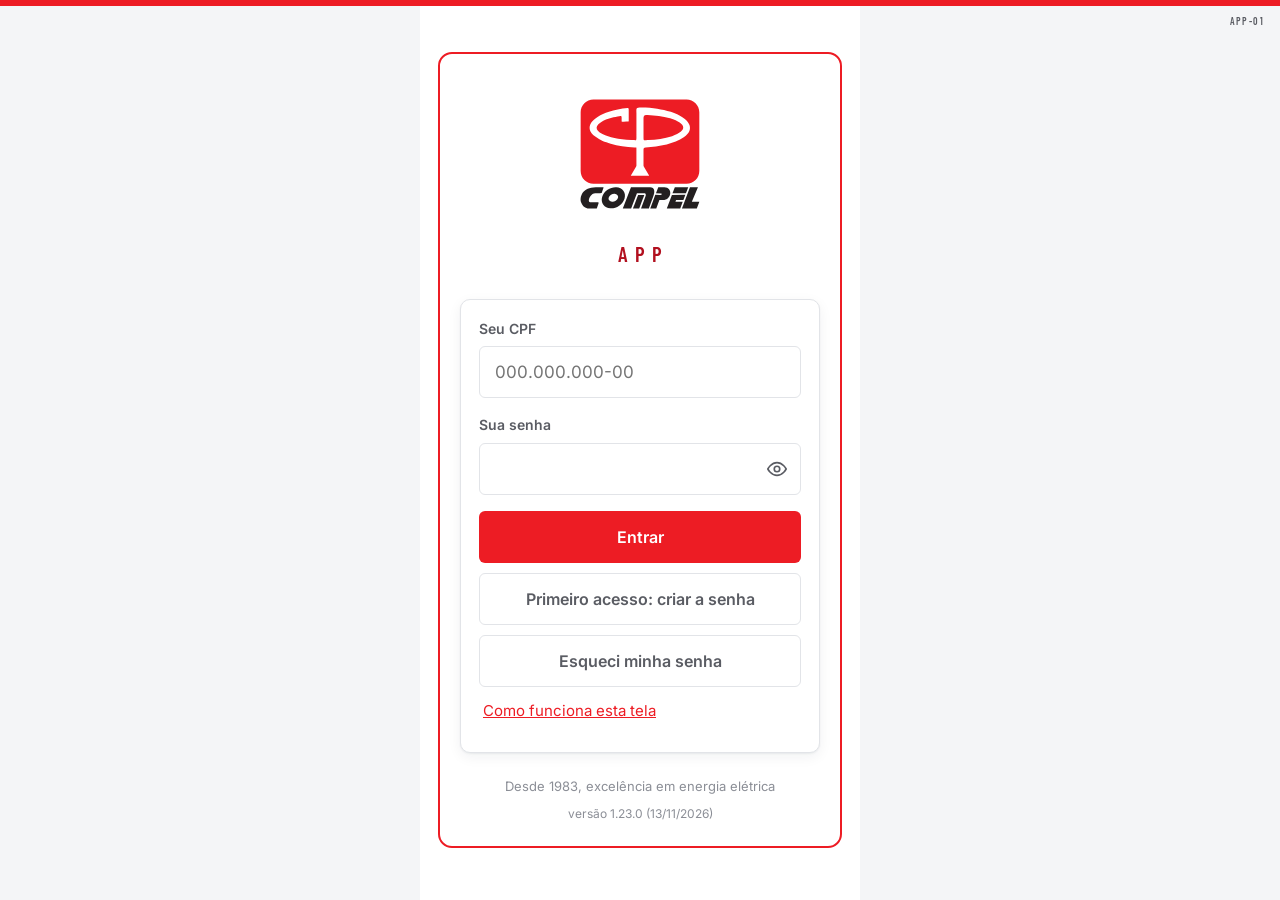
==== commit 2a74140e: "Casca 1.23.0: "Como está este celular" no Perfil e a faixa com rótulo comprido numa linha só - Perfi" ====
--- a/index.html
+++ b/index.html
@@ -64,6 +64,10 @@
   .app-relatar { display: flex; align-items: center; gap: 12px; width: 100%; min-height: 60px; margin: 0 0 12px; padding: 10px 14px; border: 1.5px solid #D3121A; border-radius: 16px; background: #FFF5F5; color: #A50E15; font: inherit; text-align: left; cursor: pointer; }
   .app-relatar b { display: block; font-size: 16px; } .app-relatar small { display: block; font-size: 13px; color: #7A1A1F; }
   .app-relatar-icone { font-size: 24px; line-height: 1; }
+  /* 13/11/2026 (casca 1.23.0): "Como está este celular" no Perfil. O servidor que mudou fica em vermelho escuro, o único
+     estado que pede ação; o resto é cinza de leitura. */
+  .app-saude-ruim { color: #A50E15; font-weight: 700; }
+  .app-saude-dica { font-size: 13px; color: var(--tinta-media); margin: 8px 0 0; }
   .app-relatar:disabled { opacity: .55; cursor: not-allowed; }
   /* Sistemas completos em quadros pequenos, dois por linha também no celular estreito (a folha do Núcleo põe um por
      linha abaixo de 420 px, que é a regra certa para o Portal no computador, não para esta lista curta no celular). O
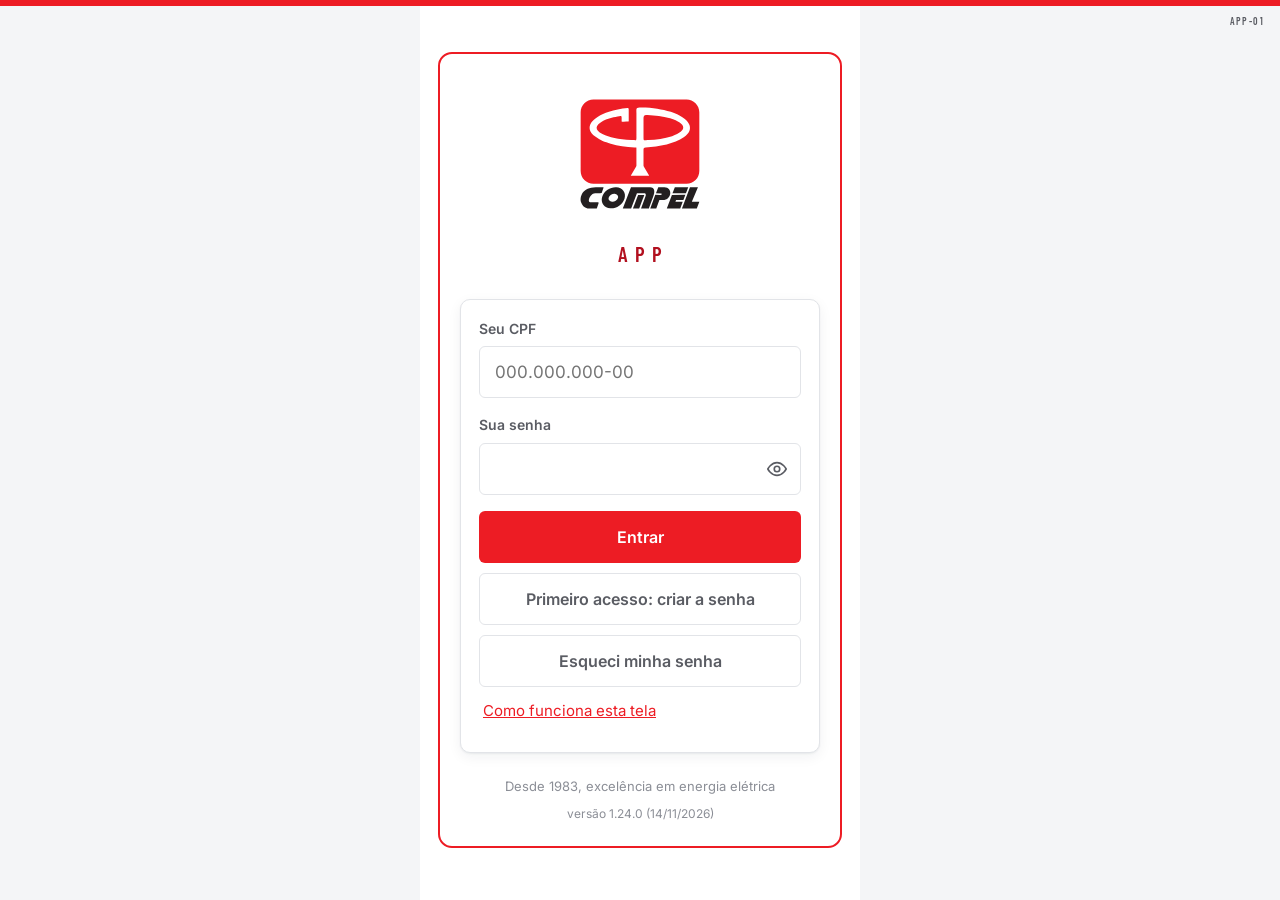
==== commit 4aef8c07: "Casca 1.24.0: aba Dúvidas na barra de baixo (abre o chat do Suporte) Só aparece com o módulo SUPORTE" ====
--- a/index.html
+++ b/index.html
@@ -168,6 +168,7 @@
   <button type="button" data-aba="inicio"><i>⌂</i>Início</button>
   <button type="button" data-aba="avisos"><i>✉</i>Avisos<span id="bolinha" class="app-bolinha oculto"></span></button>
   <button type="button" data-aba="agenda" id="abaAgenda"><i>▦</i>Agenda</button>
+  <button type="button" data-aba="duvidas" id="abaDuvidas" class="oculto"><i>?</i>Dúvidas</button>
   <button type="button" data-aba="envio" id="abaEnvio" class="oculto"><i>⇅</i>Envio<span id="bolinhaEnvio" class="app-bolinha oculto"></span></button>
   <button type="button" data-aba="perfil"><i>☺</i>Perfil</button>
 </nav>
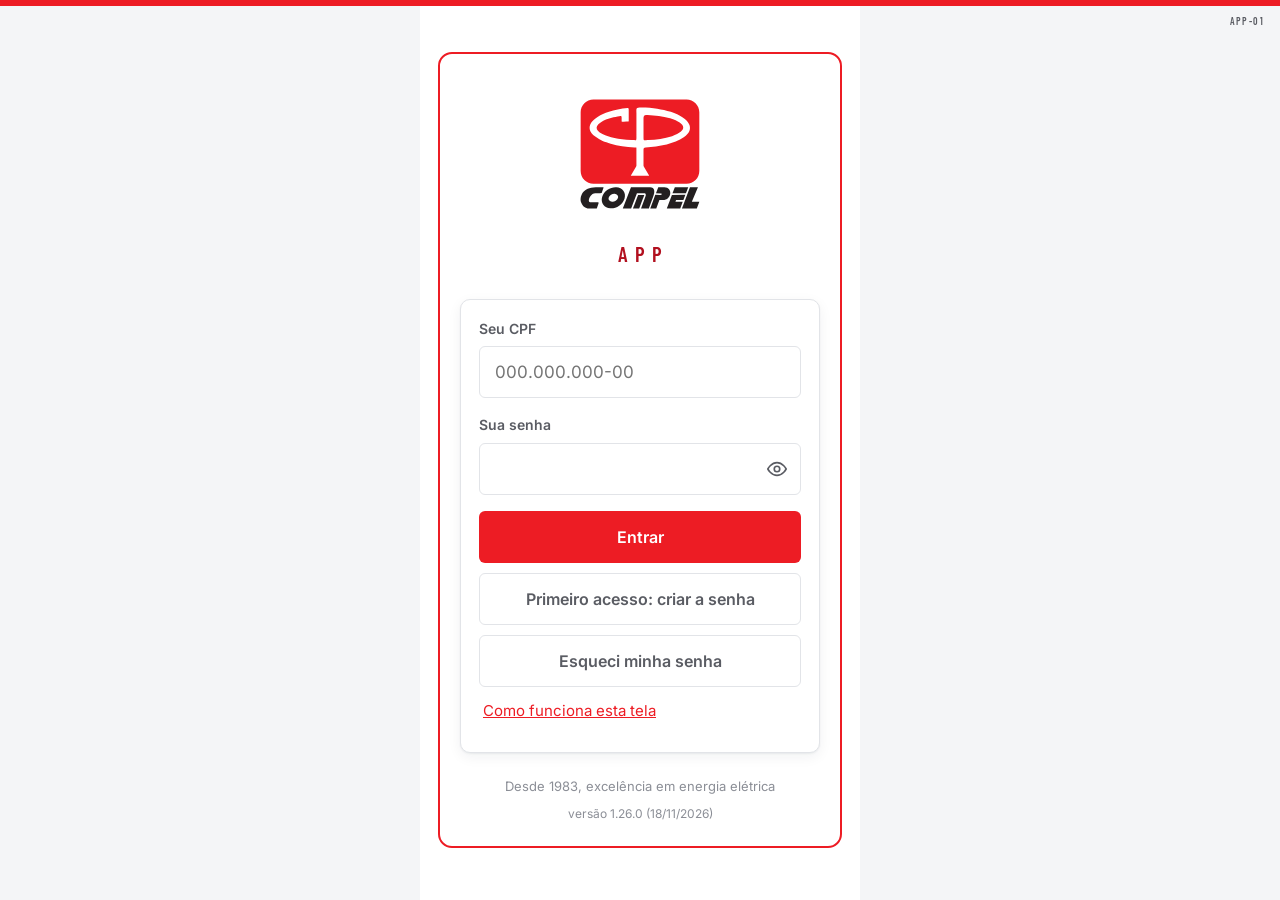
==== commit f93e92ed: "Casca 1.26.0: versão nova vira aviso de tela cheia, com notas "O que mudou" O aviso dispara no contr" ====
--- a/index.html
+++ b/index.html
@@ -30,7 +30,6 @@
   .app-sinal { font-size: 12px; font-weight: 600; padding: 3px 9px; border-radius: 12px; display: inline-flex; align-items: center; gap: 6px; white-space: nowrap; }
   .app-sinal::before { content: ''; width: 8px; height: 8px; border-radius: 50%; background: currentColor; }
   .app-sinal.off { background: var(--ambar-claro); color: #8A5A00; } .app-sinal.on { background: var(--verde-claro); color: var(--verde); }
-  .barra-versao { background: var(--grafite-claro); color: #fff; border: 0; width: 100%; min-height: 48px; font: inherit; font-weight: 600; cursor: pointer; }
   /* O "!" do relato, na barra grafite, e o que a tela do relato e os avisos da pessoa precisam (casca 1.9, 26/10/2026). */
   /* O fundo e o canto são os do .topo button da folha (o mesmo botão da barra do Portal); aqui só o tamanho do "!",
      grande o bastante para ser visto no sol (visto na tela em 26/10/2026: a 14px da folha, ele sumia). */
@@ -162,7 +161,6 @@
   <button id="botaoRelato" type="button" class="app-relatar oculto" data-acao="relatar" aria-label="Relatar um problema ou dar uma sugestão">!</button>
   <div class="acoes n-com-codigo"><span id="sinal" class="app-sinal off">Sem sinal</span><span id="codigo" class="n-codigo-tela"></span></div>
 </header>
-<button id="barraVersao" type="button" class="barra-versao oculto" data-acao="atualizar">Versão nova do app instalada. Toque para usar.</button>
 <main id="corpo" aria-live="polite"><div class="carregando">Abrindo…</div></main>
 <nav id="abas" class="app-abas oculto">
   <button type="button" data-aba="inicio"><i>⌂</i>Início</button>
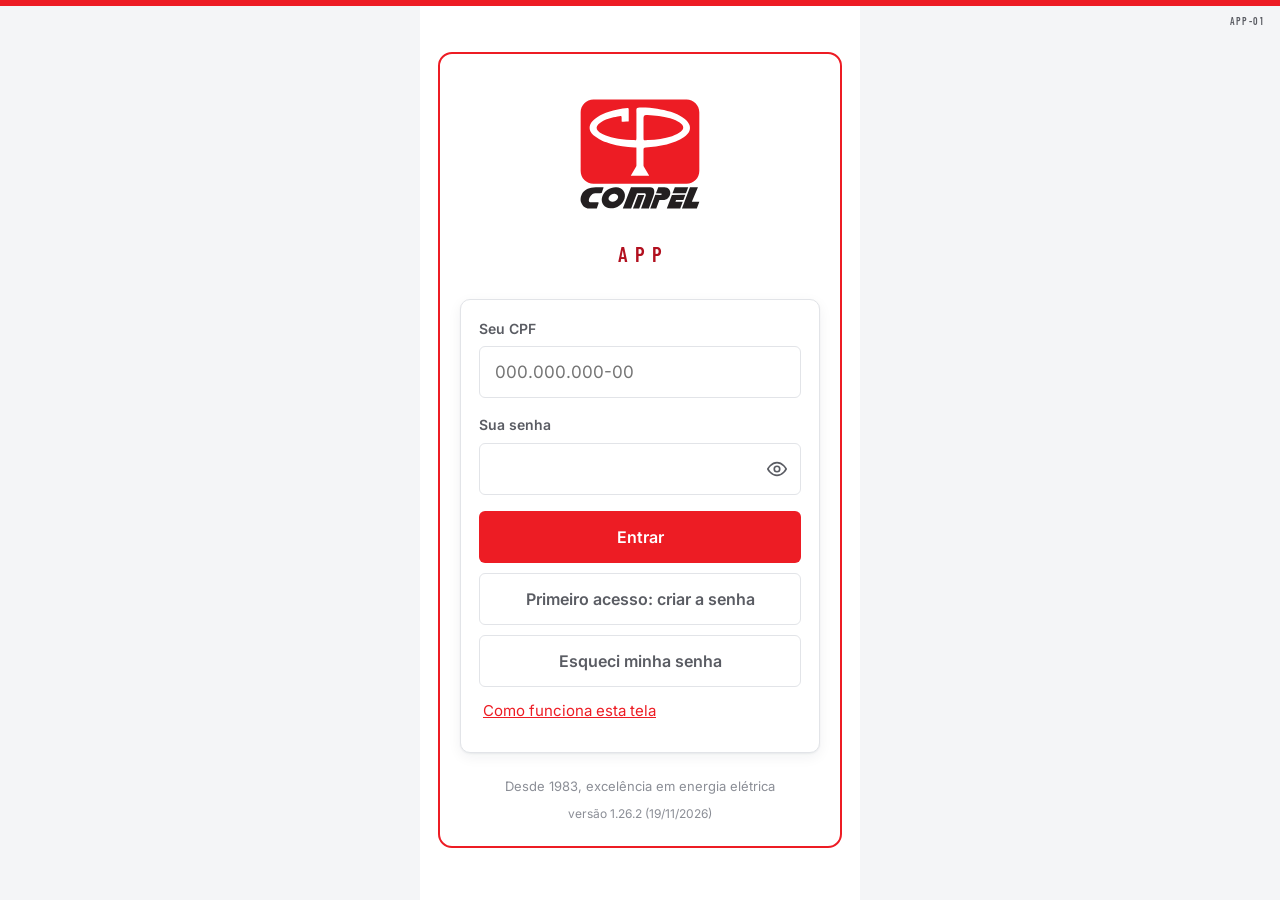
==== commit 520237a1: "Casca 1.26.2: cartão com a sessão morta passa a pedir o CPF O vídeo do Bruno (19/11, 06h26) mostra o" ====
--- a/index.html
+++ b/index.html
@@ -98,6 +98,7 @@
   .app-inicial { flex: none; width: 36px; height: 36px; border-radius: 50%; background: var(--grafite); color: #fff; display: flex; align-items: center; justify-content: center; font-weight: 700; }
   .app-quem { flex: 1; min-width: 0; } .app-quem b { display: block; } .app-quem small { display: block; color: var(--tinta-fraca); font-size: 13px; }
   .app-ola { margin: 4px 0 10px; }
+  .app-dica-cpf { margin: -4px 0 10px; font-size: .9rem; color: var(--tinta-fraca); }
   .app-sem-margem { margin-top: 0; }
   .app-versao { text-align: center; font-size: 12px; color: var(--tinta-fraca); margin-top: 8px; }
   .login-tela .cartao .btn + .btn { margin-top: 10px; }
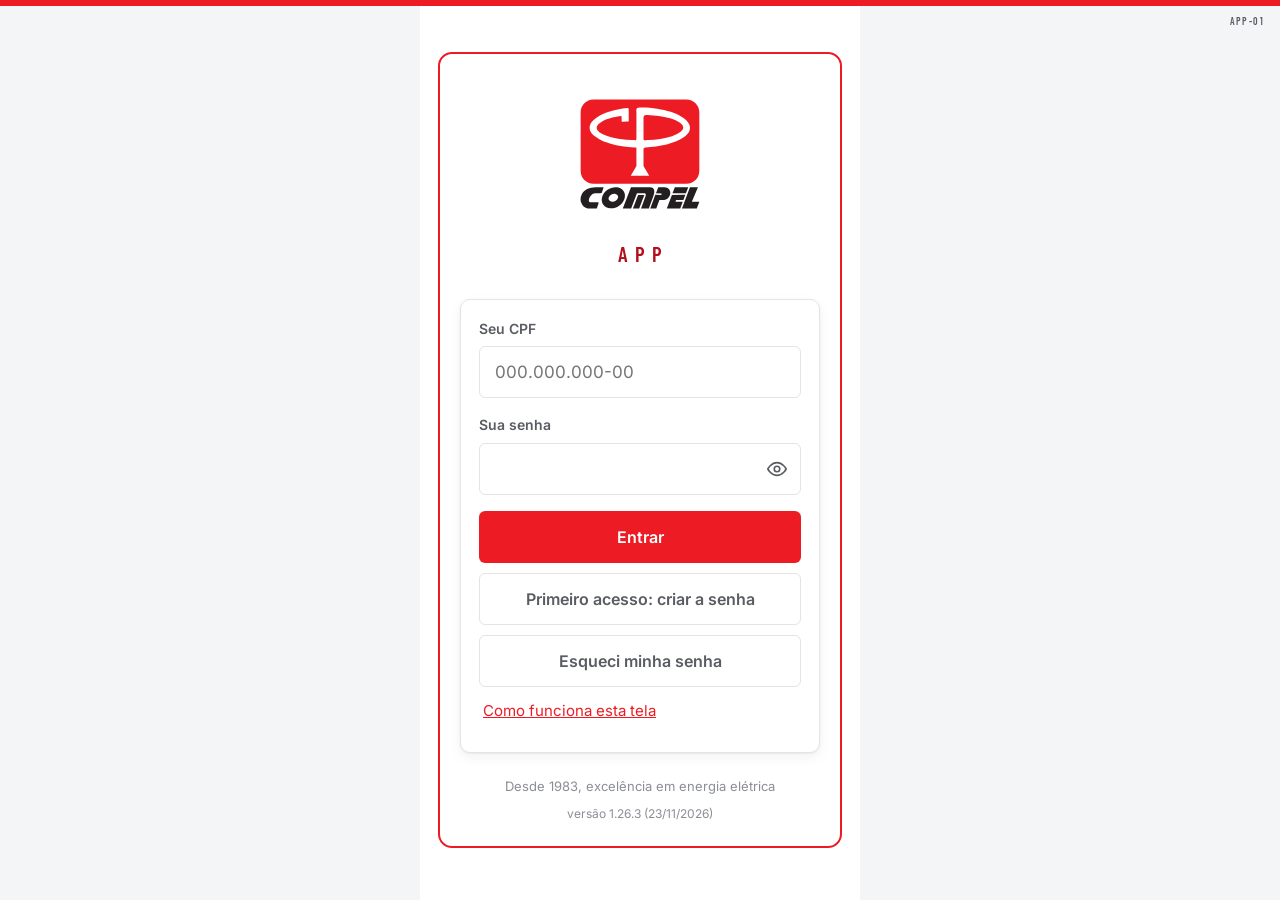
==== commit 8172711f: "Casca 1.26.3: o "!" da barra volta ao centro (classe própria para o Relatar do Início) T69 novo, vis" ====
--- a/index.html
+++ b/index.html
@@ -60,14 +60,16 @@
   .app-atalho-numero { position: absolute; top: 10px; right: 10px; min-width: 24px; height: 24px; padding: 0 6px; box-sizing: border-box; border-radius: 12px; background: #D3121A; color: #fff; font: 700 13px Inter, sans-serif; display: flex; align-items: center; justify-content: center; }
   .app-atalho-barra { display: block; width: 100%; height: 4px; border-radius: 2px; background: #E6E7EA; overflow: hidden; margin-top: 2px; }
   .app-atalho-barra i { display: block; height: 100%; background: #0E7A47; }
-  .app-relatar { display: flex; align-items: center; gap: 12px; width: 100%; min-height: 60px; margin: 0 0 12px; padding: 10px 14px; border: 1.5px solid #D3121A; border-radius: 16px; background: #FFF5F5; color: #A50E15; font: inherit; text-align: left; cursor: pointer; }
-  .app-relatar b { display: block; font-size: 16px; } .app-relatar small { display: block; font-size: 13px; color: #7A1A1F; }
-  .app-relatar-icone { font-size: 24px; line-height: 1; }
+  /* O botão "Relatar" do Início tem classe própria (casca 1.26.3, 23/11/2026): na 1.22.0 ele herdou o nome .app-relatar, que já
+     era do "!" da barra, e o "!" ganhou o flex, a borda e o texto à esquerda daqui (foto do Dalton de 23/11: "está torto"). */
+  .app-relatar-inicio { display: flex; align-items: center; gap: 12px; width: 100%; min-height: 60px; margin: 0 0 12px; padding: 10px 14px; border: 1.5px solid #D3121A; border-radius: 16px; background: #FFF5F5; color: #A50E15; font: inherit; text-align: left; cursor: pointer; }
+  .app-relatar-inicio b { display: block; font-size: 16px; } .app-relatar-inicio small { display: block; font-size: 13px; color: #7A1A1F; }
+  .app-relatar-inicio-icone { font-size: 24px; line-height: 1; }
   /* 13/11/2026 (casca 1.23.0): "Como está este celular" no Perfil. O servidor que mudou fica em vermelho escuro, o único
      estado que pede ação; o resto é cinza de leitura. */
   .app-saude-ruim { color: #A50E15; font-weight: 700; }
   .app-saude-dica { font-size: 13px; color: var(--tinta-media); margin: 8px 0 0; }
-  .app-relatar:disabled { opacity: .55; cursor: not-allowed; }
+  .app-relatar-inicio:disabled { opacity: .55; cursor: not-allowed; }
   /* Sistemas completos em quadros pequenos, dois por linha também no celular estreito (a folha do Núcleo põe um por
      linha abaixo de 420 px, que é a regra certa para o Portal no computador, não para esta lista curta no celular). O
      estilo é do app, por isso fica preso a #modulos e não mexe na folha compartilhada. */
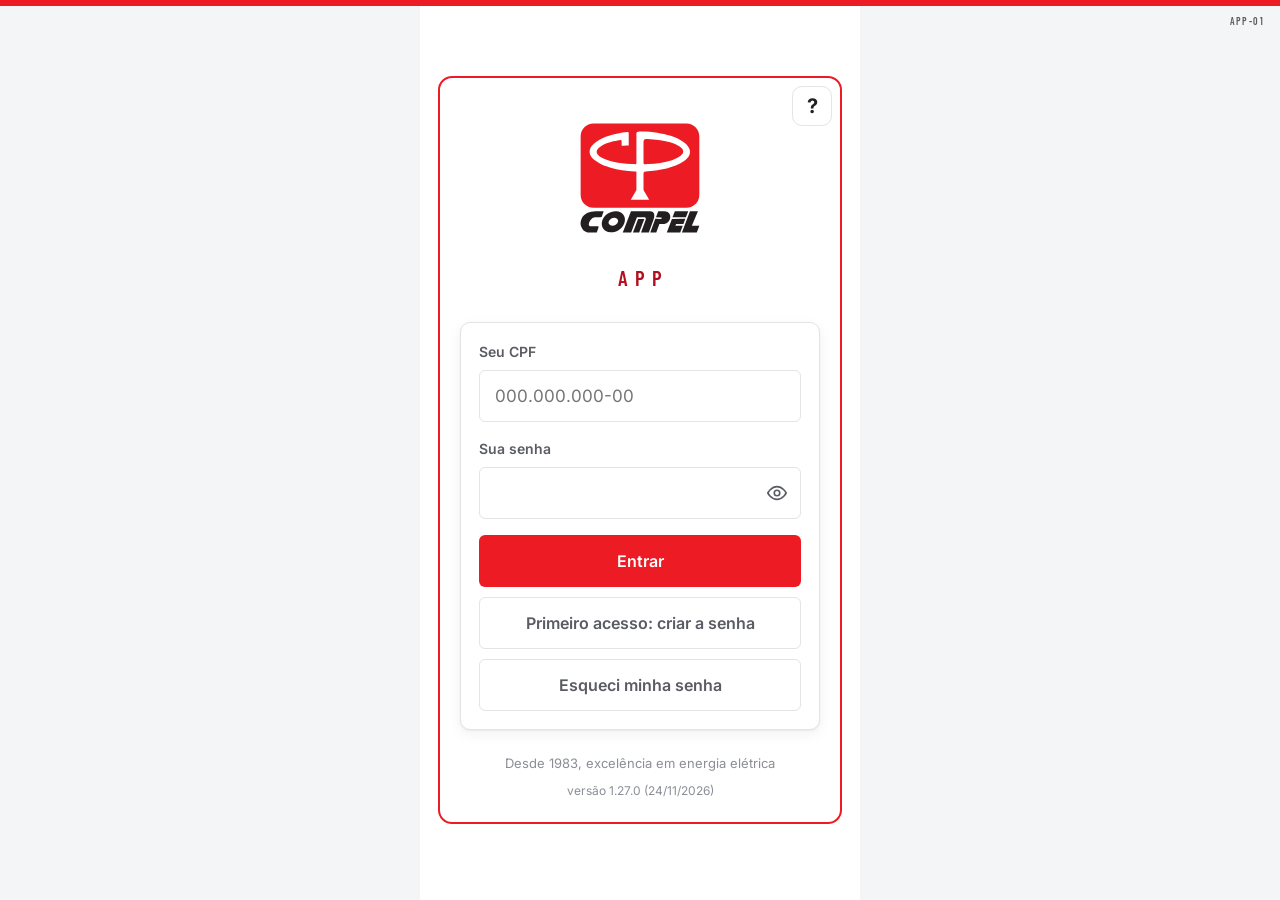
==== commit 9aedfc2c: "App 1.27.0: a ajuda de cada tela vai para o botão ? da barra de cima Pedido do Dalton (24/11/2026): " ====
--- a/index.html
+++ b/index.html
@@ -33,8 +33,10 @@
   /* O "!" do relato, na barra grafite, e o que a tela do relato e os avisos da pessoa precisam (casca 1.9, 26/10/2026). */
   /* O fundo e o canto são os do .topo button da folha (o mesmo botão da barra do Portal); aqui só o tamanho do "!",
      grande o bastante para ser visto no sol (visto na tela em 26/10/2026: a 14px da folha, ele sumia). */
-  .topo .app-relatar { flex: 0 0 auto; width: 44px; padding: 0; margin-right: 10px; font-size: 22px; font-weight: 700; line-height: 1; }
-  .topo .app-relatar:focus-visible { outline: 2px solid #fff; outline-offset: 2px; }
+  .topo .app-relatar, .topo .app-ajudar { flex: 0 0 auto; width: 44px; padding: 0; margin-right: 10px; font-size: 22px; font-weight: 700; line-height: 1; }
+  /* O "?" é o irmão do "!": mesmo tamanho, e fica branco com letra grafite enquanto a ajuda está aberta (24/11/2026). */
+  .topo .app-ajudar[aria-expanded="true"] { background: #fff; color: #231F20; }
+  .topo .app-relatar:focus-visible, .topo .app-ajudar:focus-visible { outline: 2px solid #fff; outline-offset: 2px; }
   .app-texto-longo { width: 100%; box-sizing: border-box; padding: 12px 14px; border: 1.5px solid var(--linha); border-radius: var(--raio-p);
     font: 17px 'Inter', sans-serif; color: var(--tinta); resize: vertical; }
   .app-texto-longo:focus { outline: none; border-color: var(--vermelho); box-shadow: 0 0 0 3px var(--vermelho-claro); }
@@ -103,6 +105,11 @@
   .app-dica-cpf { margin: -4px 0 10px; font-size: .9rem; color: var(--tinta-fraca); }
   .app-sem-margem { margin-top: 0; }
   .app-versao { text-align: center; font-size: 12px; color: var(--tinta-fraca); margin-top: 8px; }
+  /* O "?" da tela de entrada, no canto de cima da moldura (não há barra de cima nela). */
+  .login-tela .moldura { position: relative; }
+  .app-ajuda-entrada { position: absolute; top: 8px; right: 8px; width: 40px; height: 40px; padding: 0; border: 1.5px solid var(--linha); border-radius: 10px; background: #fff; color: var(--tinta); font: 700 20px/1 'Inter', sans-serif; cursor: pointer; }
+  .app-ajuda-entrada[aria-expanded="true"] { background: #231F20; color: #fff; border-color: #231F20; }
+  .app-ajuda-entrada:focus-visible { outline: 2px solid var(--vermelho); outline-offset: 2px; }
   .login-tela .cartao .btn + .btn { margin-top: 10px; }
   /* Os avisos: a categoria e o "novo" na mesma linha, como o painel de comunicações do Portal. */
   .aviso-item { display: grid; gap: 6px; margin-bottom: 12px; }
@@ -161,6 +168,7 @@
 <header id="topo" class="topo oculto">
   <div class="marca-topo"><svg class="marca-svg" role="img" aria-label="Compel"><use href="#marca-horizontal"/></svg><span class="divisor-marca"></span><span class="sub">App</span></div>
   <div class="espaco"></div>
+  <button id="botaoAjuda" type="button" class="app-ajudar" data-acao="ajuda" aria-label="Ajuda desta tela" aria-expanded="false">?</button>
   <button id="botaoRelato" type="button" class="app-relatar oculto" data-acao="relatar" aria-label="Relatar um problema ou dar uma sugestão">!</button>
   <div class="acoes n-com-codigo"><span id="sinal" class="app-sinal off">Sem sinal</span><span id="codigo" class="n-codigo-tela"></span></div>
 </header>
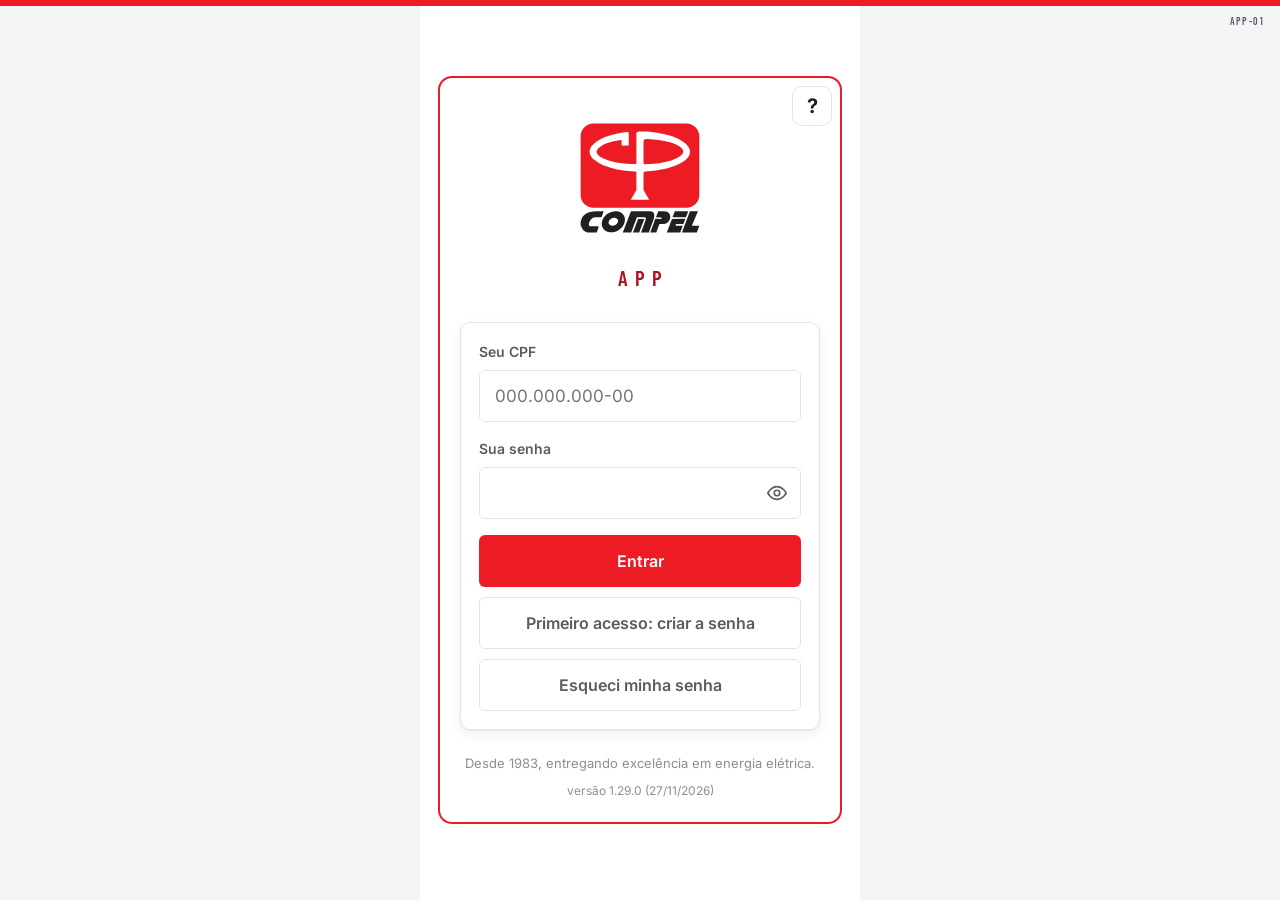
==== commit cfa277ee: "Casca 1.29.0: interruptor do modo da Operação (config/modo.js), padrão Apps Script Co-Authored-By: C" ====
--- a/index.html
+++ b/index.html
@@ -183,6 +183,7 @@
 </nav>
 <!-- O endereço do login vem num arquivo só, e nenhum caminho em uso o troca (config/login.js explica por quê). -->
 <script src="config/login.js"></script>
+<script src="config/modo.js"></script>
 <!-- Os serviços que a casca dá a ela e aos blocos (servicos.js roda também no service worker), e o índice dos blocos,
      montado na publicação a partir dos bloco.json (conferencia/indice.js). -->
 <script src="servicos.js"></script>
